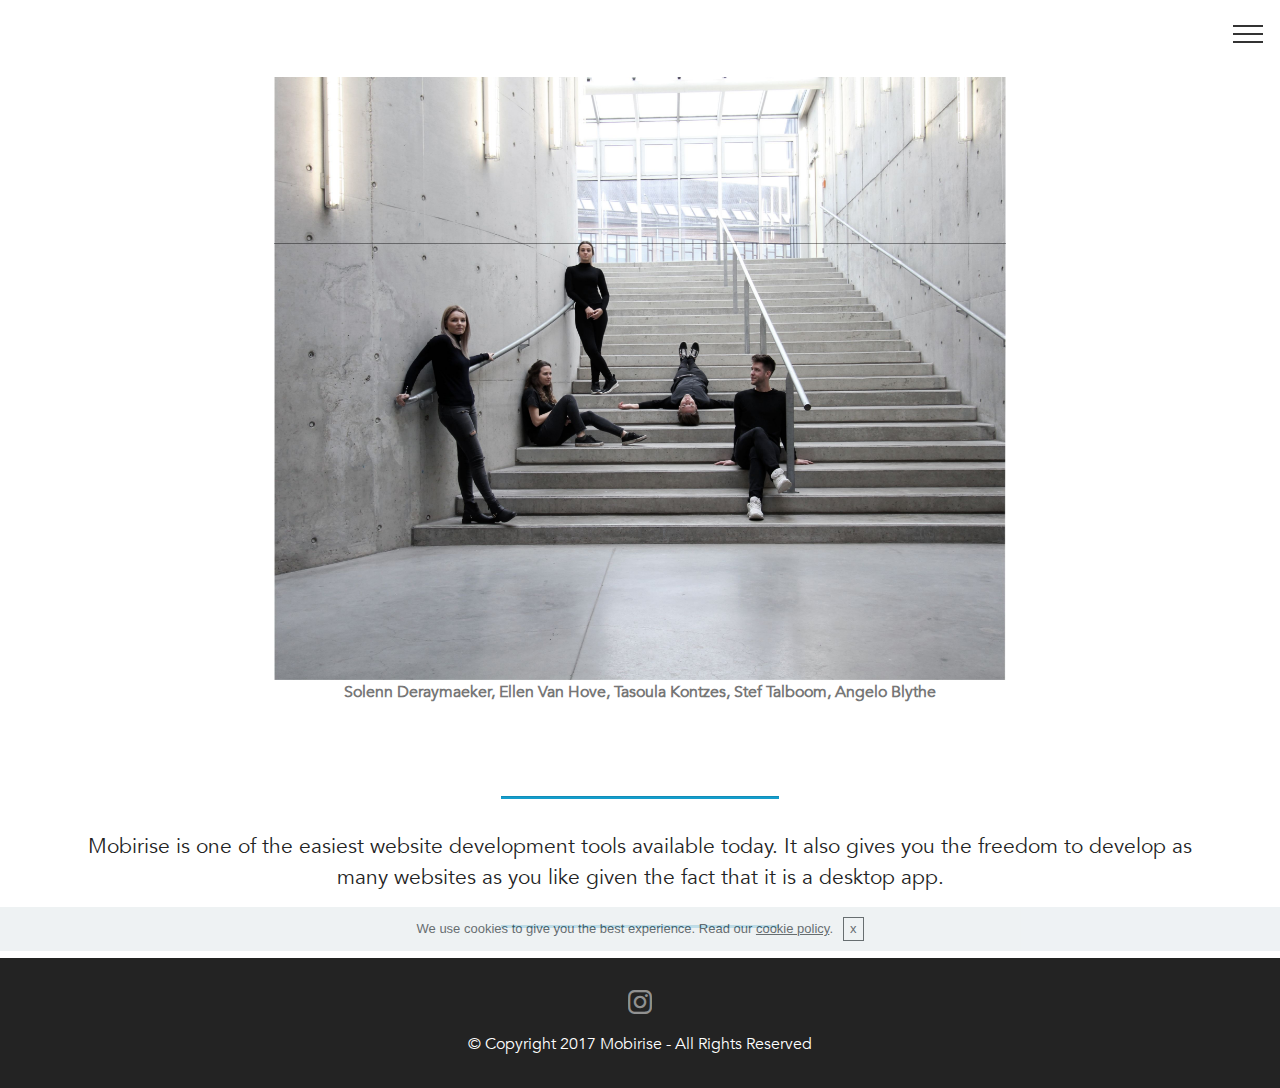
==== page1.html @ 23d18083 "create github pages" ====
<!DOCTYPE html>
<html>
<head>
  <!-- Site made with Mobirise Website Builder v4.4.1, https://mobirise.com -->
  <meta charset="UTF-8">
  <meta http-equiv="X-UA-Compatible" content="IE=edge">
  <meta name="generator" content="Mobirise v4.4.1, mobirise.com">
  <meta name="viewport" content="width=device-width, initial-scale=1">
  <link rel="shortcut icon" href="assets/images/logo2.png" type="image/x-icon">
  <meta name="description" content="Web Site Creator Description">
  <title>Over ons</title>
  <link rel="stylesheet" href="assets/web/assets/mobirise-icons/mobirise-icons.css">
  <link rel="stylesheet" href="assets/tether/tether.min.css">
  <link rel="stylesheet" href="assets/bootstrap/css/bootstrap.min.css">
  <link rel="stylesheet" href="assets/bootstrap/css/bootstrap-grid.min.css">
  <link rel="stylesheet" href="assets/bootstrap/css/bootstrap-reboot.min.css">
  <link rel="stylesheet" href="assets/socicon/css/styles.css">
  <link rel="stylesheet" href="assets/dropdown/css/style.css">
  <link rel="stylesheet" href="assets/theme/css/style.css">
  <link href="assets/fonts/style.css" rel="stylesheet">
  <link rel="stylesheet" href="assets/mobirise/css/mbr-additional.css" type="text/css">
  
  
  
</head>
<body>

<!-- Google Analytics -->
<!-- Global site tag (gtag.js) - Google Analytics -->
<script async src="https://www.googletagmanager.com/gtag/js?id=UA-111295715-1"></script>
<script>
  window.dataLayer = window.dataLayer || [];
  function gtag(){dataLayer.push(arguments);}
  gtag('js', new Date());

  gtag('config', 'UA-111295715-1');
</script>


<!-- /Google Analytics -->


<section class="menu cid-qCmvJfTHeq" once="menu" id="menu2-x" data-rv-view="9570">

    

    <nav class="navbar navbar-expand beta-menu navbar-dropdown align-items-center navbar-fixed-top collapsed">
        <button class="navbar-toggler navbar-toggler-right" type="button" data-toggle="collapse" data-target="#navbarSupportedContent" aria-controls="navbarSupportedContent" aria-expanded="false" aria-label="Toggle navigation">
            <div class="hamburger">
                <span></span>
                <span></span>
                <span></span>
                <span></span>
            </div>
        </button>
        <div class="menu-logo">
            <div class="navbar-brand">
                
                
            </div>
        </div>
        <div class="collapse navbar-collapse" id="navbarSupportedContent">
            <ul class="navbar-nav nav-dropdown nav-right navbar-nav-top-padding" data-app-modern-menu="true"><li class="nav-item"><a class="nav-link link text-black display-4" href="index.html">Home</a></li><li class="nav-item">
                    <a class="nav-link link text-black display-4" href="page5.html">Voorstudie<br></a>
                </li><li class="nav-item"><a class="nav-link link text-black display-4" href="page4.html">Concept</a></li><li class="nav-item"><a class="nav-link link text-black display-4" href="page3.html">Proces</a></li><li class="nav-item dropdown"><a class="nav-link link text-black display-4" href="page2.html">Resultaat</a></li><li class="nav-item"><a class="nav-link link text-black display-4" href="page1.html">Wie zijn we?</a></li><li class="nav-item dropdown"><a class="nav-link link text-black display-4" href="https://uafacultyofdesignsciencesgroup10.github.io/ENG/" aria-expanded="true">English</a></li></ul>
            
        </div>
    </nav>
</section>

<section class="engine"><a href="https://mobirise.co/e">web development software</a></section><section class="cid-qGfJjVvvVZ" id="image1-2h" data-rv-view="9572">

    

    <figure class="mbr-figure container">
            <div class="image-block" style="width: 66%;">
                <img src="assets/images/groepsfoto-2800x2370.jpg" width="1400" alt="Mobirise" title="" media-simple="true">
                
            </div>
    </figure>
</section>

<section class="mbr-section article content1 cid-qGfKzuANsz" id="content1-2i" data-rv-view="9574">
    
     

    <div class="container">
        <div class="media-container-row">
            <div class="mbr-text col-12 col-md-8 mbr-fonts-style display-7"><strong>Solenn Deraymaeker, Ellen Van Hove, Tasoula Kontzes, Stef Talboom, Angelo Blythe</strong></div>
        </div>
    </div>
</section>

<section class="mbr-section article content9 cid-qGfKJcZCUh" id="content9-2j" data-rv-view="9575">
    
     

    <div class="container">
        <div class="inner-container" style="width: 100%;">
            <hr class="line" style="width: 25%;">
            <div class="section-text align-center mbr-fonts-style display-5">
                    Mobirise is one of the easiest website development tools available today. It also gives you the freedom to develop as many websites as you like given the fact that it is a desktop app.
                </div>
            <hr class="line" style="width: 25%;">
        </div>
        </div>
</section>

<section once="" class="cid-qCy6q0tuEh" id="footer7-y" data-rv-view="9577">

    

    

    <div class="container">
        <div class="media-container-row align-center mbr-white">
            
            <div class="row social-row">
                <div class="social-list align-right pb-2">
                    
                    
                    
                    
                    
                    
                <div class="soc-item">
                        <a href="https://twitter.com/mobirise" target="_blank">
                            <span class="mbr-iconfont mbr-iconfont-social socicon-instagram socicon" media-simple="true"></span>
                        </a>
                    </div></div>
            </div>
            <div class="row row-copirayt">
                <p class="mbr-text mb-0 mbr-fonts-style mbr-white align-center display-7">
                    © Copyright 2017 Mobirise - All Rights Reserved
                </p>
            </div>
        </div>
    </div>
</section>


  <script src="assets/web/assets/jquery/jquery.min.js"></script>
  <script src="assets/popper/popper.min.js"></script>
  <script src="assets/tether/tether.min.js"></script>
  <script src="assets/bootstrap/js/bootstrap.min.js"></script>
  <script src="assets/cookies-alert-plugin/cookies-alert-core.js"></script>
  <script src="assets/cookies-alert-plugin/cookies-alert-script.js"></script>
  <script src="assets/dropdown/js/script.min.js"></script>
  <script src="assets/touch-swipe/jquery.touch-swipe.min.js"></script>
  <script src="assets/smooth-scroll/smooth-scroll.js"></script>
  <script src="assets/theme/js/script.js"></script>
  
  
<input name="cookieData" type="hidden" data-cookie-text="We use cookies to give you the best experience. Read our <a href='privacy.html'>cookie policy</a>.">
  </body>
</html>
---- assets/web/assets/mobirise-icons/mobirise-icons.css ----
@font-face {
  font-family: 'MobiriseIcons';
  src:  url('mobirise-icons.eot?spat4u');
  src:  url('mobirise-icons.eot?spat4u#iefix') format('embedded-opentype'),
    url('mobirise-icons.ttf?spat4u') format('truetype'),
    url('mobirise-icons.woff?spat4u') format('woff'),
    url('mobirise-icons.svg?spat4u#MobiriseIcons') format('svg');
  font-weight: normal;
  font-style: normal;
}

[class^="mbri-"], [class*=" mbri-"] {
  /* use !important to prevent issues with browser extensions that change fonts */
  font-family: MobiriseIcons !important;
  speak: none;
  font-style: normal;
  font-weight: normal;
  font-variant: normal;
  text-transform: none;
  line-height: 1;

  /* Better Font Rendering =========== */
  -webkit-font-smoothing: antialiased;
  -moz-osx-font-smoothing: grayscale;
}

.mbri-add-submenu:before {
  content: "\e900";
}
.mbri-alert:before {
  content: "\e901";
}
.mbri-align-center:before {
  content: "\e902";
}
.mbri-align-justify:before {
  content: "\e903";
}
.mbri-align-left:before {
  content: "\e904";
}
.mbri-align-right:before {
  content: "\e905";
}
.mbri-android:before {
  content: "\e906";
}
.mbri-apple:before {
  content: "\e907";
}
.mbri-arrow-down:before {
  content: "\e908";
}
.mbri-arrow-next:before {
  content: "\e909";
}
.mbri-arrow-prev:before {
  content: "\e90a";
}
.mbri-arrow-up:before {
  content: "\e90b";
}
.mbri-bold:before {
  content: "\e90c";
}
.mbri-bookmark:before {
  content: "\e90d";
}
.mbri-bootstrap:before {
  content: "\e90e";
}
.mbri-briefcase:before {
  content: "\e90f";
}
.mbri-browse:before {
  content: "\e910";
}
.mbri-bulleted-list:before {
  content: "\e911";
}
.mbri-calendar:before {
  content: "\e912";
}
.mbri-camera:before {
  content: "\e913";
}
.mbri-cart-add:before {
  content: "\e914";
}
.mbri-cart-full:before {
  content: "\e915";
}
.mbri-cash:before {
  content: "\e916";
}
.mbri-change-style:before {
  content: "\e917";
}
.mbri-chat:before {
  content: "\e918";
}
.mbri-clock:before {
  content: "\e919";
}
.mbri-close:before {
  content: "\e91a";
}
.mbri-cloud:before {
  content: "\e91b";
}
.mbri-code:before {
  content: "\e91c";
}
.mbri-contact-form:before {
  content: "\e91d";
}
.mbri-credit-card:before {
  content: "\e91e";
}
.mbri-cursor-click:before {
  content: "\e91f";
}
.mbri-cust-feedback:before {
  content: "\e920";
}
.mbri-database:before {
  content: "\e921";
}
.mbri-delivery:before {
  content: "\e922";
}
.mbri-desktop:before {
  content: "\e923";
}
.mbri-devices:before {
  content: "\e924";
}
.mbri-down:before {
  content: "\e925";
}
.mbri-download:before {
  content: "\e989";
}
.mbri-drag-n-drop:before {
  content: "\e927";
}
.mbri-drag-n-drop2:before {
  content: "\e928";
}
.mbri-edit:before {
  content: "\e929";
}
.mbri-edit2:before {
  content: "\e92a";
}
.mbri-error:before {
  content: "\e92b";
}
.mbri-extension:before {
  content: "\e92c";
}
.mbri-features:before {
  content: "\e92d";
}
.mbri-file:before {
  content: "\e92e";
}
.mbri-flag:before {
  content: "\e92f";
}
.mbri-folder:before {
  content: "\e930";
}
.mbri-gift:before {
  content: "\e931";
}
.mbri-github:before {
  content: "\e932";
}
.mbri-globe:before {
  content: "\e933";
}
.mbri-globe-2:before {
  content: "\e934";
}
.mbri-growing-chart:before {
  content: "\e935";
}
.mbri-hearth:before {
  content: "\e936";
}
.mbri-help:before {
  content: "\e937";
}
.mbri-home:before {
  content: "\e938";
}
.mbri-hot-cup:before {
  content: "\e939";
}
.mbri-idea:before {
  content: "\e93a";
}
.mbri-image-gallery:before {
  content: "\e93b";
}
.mbri-image-slider:before {
  content: "\e93c";
}
.mbri-info:before {
  content: "\e93d";
}
.mbri-italic:before {
  content: "\e93e";
}
.mbri-key:before {
  content: "\e93f";
}
.mbri-laptop:before {
  content: "\e940";
}
.mbri-layers:before {
  content: "\e941";
}
.mbri-left-right:before {
  content: "\e942";
}
.mbri-left:before {
  content: "\e943";
}
.mbri-letter:before {
  content: "\e944";
}
.mbri-like:before {
  content: "\e945";
}
.mbri-link:before {
  content: "\e946";
}
.mbri-lock:before {
  content: "\e947";
}
.mbri-login:before {
  content: "\e948";
}
.mbri-logout:before {
  content: "\e949";
}
.mbri-magic-stick:before {
  content: "\e94a";
}
.mbri-map-pin:before {
  content: "\e94b";
}
.mbri-menu:before {
  content: "\e94c";
}
.mbri-mobile:before {
  content: "\e94d";
}
.mbri-mobile2:before {
  content: "\e94e";
}
.mbri-mobirise:before {
  content: "\e94f";
}
.mbri-more-horizontal:before {
  content: "\e950";
}
.mbri-more-vertical:before {
  content: "\e951";
}
.mbri-music:before {
  content: "\e952";
}
.mbri-new-file:before {
  content: "\e953";
}
.mbri-numbered-list:before {
  content: "\e954";
}
.mbri-opened-folder:before {
  content: "\e955";
}
.mbri-pages:before {
  content: "\e956";
}
.mbri-paper-plane:before {
  content: "\e957";
}
.mbri-paperclip:before {
  content: "\e958";
}
.mbri-photo:before {
  content: "\e959";
}
.mbri-photos:before {
  content: "\e95a";
}
.mbri-pin:before {
  content: "\e95b";
}
.mbri-play:before {
  content: "\e95c";
}
.mbri-plus:before {
  content: "\e95d";
}
.mbri-preview:before {
  content: "\e95e";
}
.mbri-print:before {
  content: "\e95f";
}
.mbri-protect:before {
  content: "\e960";
}
.mbri-question:before {
  content: "\e961";
}
.mbri-quote-left:before {
  content: "\e962";
}
.mbri-quote-right:before {
  content: "\e963";
}
.mbri-refresh:before {
  content: "\e964";
}
.mbri-responsive:before {
  content: "\e965";
}
.mbri-right:before {
  content: "\e966";
}
.mbri-rocket:before {
  content: "\e967";
}
.mbri-sad-face:before {
  content: "\e968";
}
.mbri-sale:before {
  content: "\e969";
}
.mbri-save:before {
  content: "\e96a";
}
.mbri-search:before {
  content: "\e96b";
}
.mbri-setting:before {
  content: "\e96c";
}
.mbri-setting2:before {
  content: "\e96d";
}
.mbri-setting3:before {
  content: "\e96e";
}
.mbri-share:before {
  content: "\e96f";
}
.mbri-shopping-bag:before {
  content: "\e970";
}
.mbri-shopping-basket:before {
  content: "\e971";
}
.mbri-shopping-cart:before {
  content: "\e972";
}
.mbri-sites:before {
  content: "\e973";
}
.mbri-smile-face:before {
  content: "\e974";
}
.mbri-speed:before {
  content: "\e975";
}
.mbri-star:before {
  content: "\e976";
}
.mbri-success:before {
  content: "\e977";
}
.mbri-sun:before {
  content: "\e978";
}
.mbri-sun2:before {
  content: "\e979";
}
.mbri-tablet:before {
  content: "\e97a";
}
.mbri-tablet-vertical:before {
  content: "\e97b";
}
.mbri-target:before {
  content: "\e97c";
}
.mbri-timer:before {
  content: "\e97d";
}
.mbri-to-ftp:before {
  content: "\e97e";
}
.mbri-to-local-drive:before {
  content: "\e97f";
}
.mbri-touch-swipe:before {
  content: "\e980";
}
.mbri-touch:before {
  content: "\e981";
}
.mbri-trash:before {
  content: "\e982";
}
.mbri-underline:before {
  content: "\e983";
}
.mbri-unlink:before {
  content: "\e984";
}
.mbri-unlock:before {
  content: "\e985";
}
.mbri-up-down:before {
  content: "\e986";
}
.mbri-up:before {
  content: "\e987";
}
.mbri-update:before {
  content: "\e988";
}
.mbri-upload:before {
 content: "\e926"; 
}
.mbri-user:before {
  content: "\e98a";
}
.mbri-user2:before {
  content: "\e98b";
}
.mbri-users:before {
  content: "\e98c";
}
.mbri-video:before {
  content: "\e98d";
}
.mbri-video-play:before {
  content: "\e98e";
}
.mbri-watch:before {
  content: "\e98f";
}
.mbri-website-theme:before {
  content: "\e990";
}
.mbri-wifi:before {
  content: "\e991";
}
.mbri-windows:before {
  content: "\e992";
}
.mbri-zoom-out:before {
  content: "\e993";
}
.mbri-redo:before {
  content: "\e994";
}
.mbri-undo:before {
  content: "\e995";
}
---- assets/socicon/css/styles.css ----
@charset "UTF-8";

@font-face {
  font-family: "socicon";
  src:url("../fonts/socicon.eot");
  src:url("../fonts/socicon.eot?#iefix") format("embedded-opentype"),
    url("../fonts/socicon.woff") format("woff"),
    url("../fonts/socicon.ttf") format("truetype"),
    url("../fonts/socicon.svg#socicon") format("svg");
  font-weight: normal;
  font-style: normal;

}

[data-icon]:before {
  font-family: "socicon" !important;
  content: attr(data-icon);
  font-style: normal !important;
  font-weight: normal !important;
  font-variant: normal !important;
  text-transform: none !important;
  speak: none;
  line-height: 1;
  -webkit-font-smoothing: antialiased;
  -moz-osx-font-smoothing: grayscale;
}

[class^="socicon-"]:before,
[class*=" socicon-"]:before {
  font-family: "socicon" !important;
  font-style: normal !important;
  font-weight: normal !important;
  font-variant: normal !important;
  text-transform: none !important;
  speak: none;
  line-height: 1;
  -webkit-font-smoothing: antialiased;
  -moz-osx-font-smoothing: grayscale;
}

.socicon-modelmayhem:before {
  content: "\e000";
}
.socicon-mixcloud:before {
  content: "\e001";
}
.socicon-drupal:before {
  content: "\e002";
}
.socicon-swarm:before {
  content: "\e003";
}
.socicon-istock:before {
  content: "\e004";
}
.socicon-yammer:before {
  content: "\e005";
}
.socicon-ello:before {
  content: "\e006";
}
.socicon-stackoverflow:before {
  content: "\e007";
}
.socicon-persona:before {
  content: "\e008";
}
.socicon-triplej:before {
  content: "\e009";
}
.socicon-houzz:before {
  content: "\e00a";
}
.socicon-rss:before {
  content: "\e00b";
}
.socicon-paypal:before {
  content: "\e00c";
}
.socicon-odnoklassniki:before {
  content: "\e00d";
}
.socicon-airbnb:before {
  content: "\e00e";
}
.socicon-periscope:before {
  content: "\e00f";
}
.socicon-outlook:before {
  content: "\e010";
}
.socicon-coderwall:before {
  content: "\e011";
}
.socicon-tripadvisor:before {
  content: "\e012";
}
.socicon-appnet:before {
  content: "\e013";
}
.socicon-goodreads:before {
  content: "\e014";
}
.socicon-tripit:before {
  content: "\e015";
}
.socicon-lanyrd:before {
  content: "\e016";
}
.socicon-slideshare:before {
  content: "\e017";
}
.socicon-buffer:before {
  content: "\e018";
}
.socicon-disqus:before {
  content: "\e019";
}
.socicon-vkontakte:before {
  content: "\e01a";
}
.socicon-whatsapp:before {
  content: "\e01b";
}
.socicon-patreon:before {
  content: "\e01c";
}
.socicon-storehouse:before {
  content: "\e01d";
}
.socicon-pocket:before {
  content: "\e01e";
}
.socicon-mail:before {
  content: "\e01f";
}
.socicon-blogger:before {
  content: "\e020";
}
.socicon-technorati:before {
  content: "\e021";
}
.socicon-reddit:before {
  content: "\e022";
}
.socicon-dribbble:before {
  content: "\e023";
}
.socicon-stumbleupon:before {
  content: "\e024";
}
.socicon-digg:before {
  content: "\e025";
}
.socicon-envato:before {
  content: "\e026";
}
.socicon-behance:before {
  content: "\e027";
}
.socicon-delicious:before {
  content: "\e028";
}
.socicon-deviantart:before {
  content: "\e029";
}
.socicon-forrst:before {
  content: "\e02a";
}
.socicon-play:before {
  content: "\e02b";
}
.socicon-zerply:before {
  content: "\e02c";
}
.socicon-wikipedia:before {
  content: "\e02d";
}
.socicon-apple:before {
  content: "\e02e";
}
.socicon-flattr:before {
  content: "\e02f";
}
.socicon-github:before {
  content: "\e030";
}
.socicon-renren:before {
  content: "\e031";
}
.socicon-friendfeed:before {
  content: "\e032";
}
.socicon-newsvine:before {
  content: "\e033";
}
.socicon-identica:before {
  content: "\e034";
}
.socicon-bebo:before {
  content: "\e035";
}
.socicon-zynga:before {
  content: "\e036";
}
.socicon-steam:before {
  content: "\e037";
}
.socicon-xbox:before {
  content: "\e038";
}
.socicon-windows:before {
  content: "\e039";
}
.socicon-qq:before {
  content: "\e03a";
}
.socicon-douban:before {
  content: "\e03b";
}
.socicon-meetup:before {
  content: "\e03c";
}
.socicon-playstation:before {
  content: "\e03d";
}
.socicon-android:before {
  content: "\e03e";
}
.socicon-snapchat:before {
  content: "\e03f";
}
.socicon-twitter:before {
  content: "\e040";
}
.socicon-facebook:before {
  content: "\e041";
}
.socicon-googleplus:before {
  content: "\e042";
}
.socicon-pinterest:before {
  content: "\e043";
}
.socicon-foursquare:before {
  content: "\e044";
}
.socicon-yahoo:before {
  content: "\e045";
}
.socicon-skype:before {
  content: "\e046";
}
.socicon-yelp:before {
  content: "\e047";
}
.socicon-feedburner:before {
  content: "\e048";
}
.socicon-linkedin:before {
  content: "\e049";
}
.socicon-viadeo:before {
  content: "\e04a";
}
.socicon-xing:before {
  content: "\e04b";
}
.socicon-myspace:before {
  content: "\e04c";
}
.socicon-soundcloud:before {
  content: "\e04d";
}
.socicon-spotify:before {
  content: "\e04e";
}
.socicon-grooveshark:before {
  content: "\e04f";
}
.socicon-lastfm:before {
  content: "\e050";
}
.socicon-youtube:before {
  content: "\e051";
}
.socicon-vimeo:before {
  content: "\e052";
}
.socicon-dailymotion:before {
  content: "\e053";
}
.socicon-vine:before {
  content: "\e054";
}
.socicon-flickr:before {
  content: "\e055";
}
.socicon-500px:before {
  content: "\e056";
}
.socicon-wordpress:before {
  content: "\e058";
}
.socicon-tumblr:before {
  content: "\e059";
}
.socicon-twitch:before {
  content: "\e05a";
}
.socicon-8tracks:before {
  content: "\e05b";
}
.socicon-amazon:before {
  content: "\e05c";
}
.socicon-icq:before {
  content: "\e05d";
}
.socicon-smugmug:before {
  content: "\e05e";
}
.socicon-ravelry:before {
  content: "\e05f";
}
.socicon-weibo:before {
  content: "\e060";
}
.socicon-baidu:before {
  content: "\e061";
}
.socicon-angellist:before {
  content: "\e062";
}
.socicon-ebay:before {
  content: "\e063";
}
.socicon-imdb:before {
  content: "\e064";
}
.socicon-stayfriends:before {
  content: "\e065";
}
.socicon-residentadvisor:before {
  content: "\e066";
}
.socicon-google:before {
  content: "\e067";
}
.socicon-yandex:before {
  content: "\e068";
}
.socicon-sharethis:before {
  content: "\e069";
}
.socicon-bandcamp:before {
  content: "\e06a";
}
.socicon-itunes:before {
  content: "\e06b";
}
.socicon-deezer:before {
  content: "\e06c";
}
.socicon-telegram:before {
  content: "\e06e";
}
.socicon-openid:before {
  content: "\e06f";
}
.socicon-amplement:before {
  content: "\e070";
}
.socicon-viber:before {
  content: "\e071";
}
.socicon-zomato:before {
  content: "\e072";
}
.socicon-draugiem:before {
  content: "\e074";
}
.socicon-endomodo:before {
  content: "\e075";
}
.socicon-filmweb:before {
  content: "\e076";
}
.socicon-stackexchange:before {
  content: "\e077";
}
.socicon-wykop:before {
  content: "\e078";
}
.socicon-teamspeak:before {
  content: "\e079";
}
.socicon-teamviewer:before {
  content: "\e07a";
}
.socicon-ventrilo:before {
  content: "\e07b";
}
.socicon-younow:before {
  content: "\e07c";
}
.socicon-raidcall:before {
  content: "\e07d";
}
.socicon-mumble:before {
  content: "\e07e";
}
.socicon-medium:before {
  content: "\e06d";
}
.socicon-bebee:before {
  content: "\e07f";
}
.socicon-hitbox:before {
  content: "\e080";
}
.socicon-reverbnation:before {
  content: "\e081";
}
.socicon-formulr:before {
  content: "\e082";
}
.socicon-instagram:before {
  content: "\e057";
}
.socicon-battlenet:before {
  content: "\e083";
}
.socicon-chrome:before {
  content: "\e084";
}
.socicon-discord:before {
  content: "\e086";
}
.socicon-issuu:before {
  content: "\e087";
}
.socicon-macos:before {
  content: "\e088";
}
.socicon-firefox:before {
  content: "\e089";
}
.socicon-opera:before {
  content: "\e08d";
}
.socicon-keybase:before {
  content: "\e090";
}
.socicon-alliance:before {
  content: "\e091";
}
.socicon-livejournal:before {
  content: "\e092";
}
.socicon-googlephotos:before {
  content: "\e093";
}
.socicon-horde:before {
  content: "\e094";
}
.socicon-etsy:before {
  content: "\e095";
}
.socicon-zapier:before {
  content: "\e096";
}
.socicon-google-scholar:before {
  content: "\e097";
}
.socicon-researchgate:before {
  content: "\e098";
}
.socicon-wechat:before {
  content: "\e099";
}
.socicon-strava:before {
  content: "\e09a";
}
.socicon-line:before {
  content: "\e09b";
}
.socicon-lyft:before {
  content: "\e09c";
}
.socicon-uber:before {
  content: "\e09d";
}
.socicon-songkick:before {
  content: "\e09e";
}
.socicon-viewbug:before {
  content: "\e09f";
}
.socicon-googlegroups:before {
  content: "\e0a0";
}
.socicon-quora:before {
  content: "\e073";
}
.socicon-diablo:before {
  content: "\e085";
}
.socicon-blizzard:before {
  content: "\e0a1";
}
.socicon-hearthstone:before {
  content: "\e08b";
}
.socicon-heroes:before {
  content: "\e08a";
}
.socicon-overwatch:before {
  content: "\e08c";
}
.socicon-warcraft:before {
  content: "\e08e";
}
.socicon-starcraft:before {
  content: "\e08f";
}
.socicon-beam:before {
  content: "\e0a2";
}
.socicon-curse:before {
  content: "\e0a3";
}
.socicon-player:before {
  content: "\e0a4";
}
.socicon-streamjar:before {
  content: "\e0a5";
}
.socicon-nintendo:before {
  content: "\e0a6";
}
.socicon-hellocoton:before {
  content: "\e0a7";
}
---- assets/dropdown/css/style.css ----
.navbar-dropdown {
  left: 0;
  padding: 0;
  position: absolute;
  right: 0;
  top: 0;
  transition: all 0.45s ease;
  z-index: 1030;
  background: #282828; }
  .navbar-dropdown .navbar-logo {
    margin-right: 0.8rem;
    transition: margin 0.3s ease-in-out;
    vertical-align: middle; }
    .navbar-dropdown .navbar-logo img {
      height: 3.125rem;
      transition: all 0.3s ease-in-out; }
    .navbar-dropdown .navbar-logo.mbr-iconfont {
      font-size: 3.125rem;
      line-height: 3.125rem; }
  .navbar-dropdown .navbar-caption {
    font-weight: 700;
    white-space: normal;
    vertical-align: -4px;
    line-height: 3.125rem !important; }
    .navbar-dropdown .navbar-caption, .navbar-dropdown .navbar-caption:hover {
      color: inherit;
      text-decoration: none; }
  .navbar-dropdown .mbr-iconfont + .navbar-caption {
    vertical-align: -1px; }
  .navbar-dropdown.navbar-fixed-top {
    position: fixed; }
  .navbar-dropdown .navbar-brand span {
    vertical-align: -4px; }
  .navbar-dropdown.bg-color.transparent {
    background: none; }
  .navbar-dropdown.navbar-short .navbar-brand {
    padding: 0.625rem 0; }
    .navbar-dropdown.navbar-short .navbar-brand span {
      vertical-align: -1px; }
  .navbar-dropdown.navbar-short .navbar-caption {
    line-height: 2.375rem !important;
    vertical-align: -2px; }
  .navbar-dropdown.navbar-short .navbar-logo {
    margin-right: 0.5rem; }
    .navbar-dropdown.navbar-short .navbar-logo img {
      height: 2.375rem; }
    .navbar-dropdown.navbar-short .navbar-logo.mbr-iconfont {
      font-size: 2.375rem;
      line-height: 2.375rem; }
  .navbar-dropdown.navbar-short .mbr-table-cell {
    height: 3.625rem; }
  .navbar-dropdown .navbar-close {
    left: 0.6875rem;
    position: fixed;
    top: 0.75rem;
    z-index: 1000; }
  .navbar-dropdown .hamburger-icon {
    content: "";
    display: inline-block;
    vertical-align: middle;
    width: 16px;
    -webkit-box-shadow: 0 -6px 0 1px #282828,0 0 0 1px #282828,0 6px 0 1px #282828;
    -moz-box-shadow: 0 -6px 0 1px #282828,0 0 0 1px #282828,0 6px 0 1px #282828;
    box-shadow: 0 -6px 0 1px #282828,0 0 0 1px #282828,0 6px 0 1px #282828; }

.dropdown-menu .dropdown-toggle[data-toggle="dropdown-submenu"]::after {
  border-bottom: 0.35em solid transparent;
  border-left: 0.35em solid;
  border-right: 0;
  border-top: 0.35em solid transparent;
  margin-left: 0.3rem; }

.dropdown-menu .dropdown-item:focus {
  outline: 0; }

.nav-dropdown {
  font-size: 0.75rem;
  font-weight: 500;
  height: auto !important; }
  .nav-dropdown .nav-btn {
    padding-left: 1rem; }
  .nav-dropdown .link {
    margin: .667em 1.667em;
    font-weight: 500;
    padding: 0;
    transition: color .2s ease-in-out; }
    .nav-dropdown .link.dropdown-toggle {
      margin-right: 2.583em; }
      .nav-dropdown .link.dropdown-toggle::after {
        margin-left: .25rem;
        border-top: 0.35em solid;
        border-right: 0.35em solid transparent;
        border-left: 0.35em solid transparent;
        border-bottom: 0; }
      .nav-dropdown .link.dropdown-toggle[aria-expanded="true"] {
        margin: 0;
        padding: 0.667em 3.263em  0.667em 1.667em; }
  .nav-dropdown .link::after,
  .nav-dropdown .dropdown-item::after {
    color: inherit; }
  .nav-dropdown .btn {
    font-size: 0.75rem;
    font-weight: 700;
    letter-spacing: 0;
    margin-bottom: 0;
    padding-left: 1.25rem;
    padding-right: 1.25rem; }
  .nav-dropdown .dropdown-menu {
    border-radius: 0;
    border: 0;
    left: 0;
    margin: 0;
    padding-bottom: 1.25rem;
    padding-top: 1.25rem;
    position: relative; }
  .nav-dropdown .dropdown-submenu {
    margin-left: 0.125rem;
    top: 0; }
  .nav-dropdown .dropdown-item {
    font-weight: 500;
    line-height: 2;
    padding: 0.3846em 4.615em 0.3846em 1.5385em;
    position: relative;
    transition: color .2s ease-in-out, background-color .2s ease-in-out; }
    .nav-dropdown .dropdown-item::after {
      margin-top: -0.3077em;
      position: absolute;
      right: 1.1538em;
      top: 50%; }
    .nav-dropdown .dropdown-item:focus, .nav-dropdown .dropdown-item:hover {
      background: none; }

@media (max-width: 767px) {
  .nav-dropdown.navbar-toggleable-sm {
    bottom: 0;
    display: none;
    left: 0;
    overflow-x: hidden;
    position: fixed;
    top: 0;
    transform: translateX(-100%);
    -ms-transform: translateX(-100%);
    -webkit-transform: translateX(-100%);
    width: 18.75rem;
    z-index: 999; } }
.nav-dropdown.navbar-toggleable-xl {
  bottom: 0;
  display: none;
  left: 0;
  overflow-x: hidden;
  position: fixed;
  top: 0;
  transform: translateX(-100%);
  -ms-transform: translateX(-100%);
  -webkit-transform: translateX(-100%);
  width: 18.75rem;
  z-index: 999; }

.nav-dropdown-sm {
  display: block !important;
  overflow-x: hidden;
  overflow: auto;
  padding-top: 3.875rem; }
  .nav-dropdown-sm::after {
    content: "";
    display: block;
    height: 3rem;
    width: 100%; }
  .nav-dropdown-sm.collapse.in ~ .navbar-close {
    display: block !important; }
  .nav-dropdown-sm.collapsing, .nav-dropdown-sm.collapse.in {
    transform: translateX(0);
    -ms-transform: translateX(0);
    -webkit-transform: translateX(0);
    transition: all 0.25s ease-out;
    -webkit-transition: all 0.25s ease-out;
    background: #282828; }
  .nav-dropdown-sm.collapsing[aria-expanded="false"] {
    transform: translateX(-100%);
    -ms-transform: translateX(-100%);
    -webkit-transform: translateX(-100%); }
  .nav-dropdown-sm .nav-item {
    display: block;
    margin-left: 0 !important;
    padding-left: 0; }
  .nav-dropdown-sm .link,
  .nav-dropdown-sm .dropdown-item {
    border-top: 1px dotted rgba(255, 255, 255, 0.1);
    font-size: 0.8125rem;
    line-height: 1.6;
    margin: 0 !important;
    padding: 0.875rem 2.4rem 0.875rem 1.5625rem !important;
    position: relative;
    white-space: normal; }
    .nav-dropdown-sm .link:focus, .nav-dropdown-sm .link:hover,
    .nav-dropdown-sm .dropdown-item:focus,
    .nav-dropdown-sm .dropdown-item:hover {
      background: rgba(0, 0, 0, 0.2) !important;
      color: #c0a375; }
  .nav-dropdown-sm .nav-btn {
    position: relative;
    padding: 1.5625rem 1.5625rem 0 1.5625rem; }
    .nav-dropdown-sm .nav-btn::before {
      border-top: 1px dotted rgba(255, 255, 255, 0.1);
      content: "";
      left: 0;
      position: absolute;
      top: 0;
      width: 100%; }
    .nav-dropdown-sm .nav-btn + .nav-btn {
      padding-top: 0.625rem; }
      .nav-dropdown-sm .nav-btn + .nav-btn::before {
        display: none; }
  .nav-dropdown-sm .btn {
    padding: 0.625rem 0; }
  .nav-dropdown-sm .dropdown-toggle[data-toggle="dropdown-submenu"]::after {
    margin-left: .25rem;
    border-top: 0.35em solid;
    border-right: 0.35em solid transparent;
    border-left: 0.35em solid transparent;
    border-bottom: 0; }
  .nav-dropdown-sm .dropdown-toggle[data-toggle="dropdown-submenu"][aria-expanded="true"]::after {
    border-top: 0;
    border-right: 0.35em solid transparent;
    border-left: 0.35em solid transparent;
    border-bottom: 0.35em solid; }
  .nav-dropdown-sm .dropdown-menu {
    margin: 0;
    padding: 0;
    position: relative;
    top: 0;
    left: 0;
    width: 100%;
    border: 0;
    float: none;
    border-radius: 0;
    background: none; }
  .nav-dropdown-sm .dropdown-submenu {
    left: 100%;
    margin-left: 0.125rem;
    margin-top: -1.25rem;
    top: 0; }

.navbar-toggleable-sm .nav-dropdown .dropdown-menu {
  position: absolute; }

.navbar-toggleable-sm .nav-dropdown .dropdown-submenu {
  left: 100%;
  margin-left: 0.125rem;
  margin-top: -1.25rem;
  top: 0; }

.navbar-toggleable-sm.opened .nav-dropdown .dropdown-menu {
  position: relative; }

.navbar-toggleable-sm.opened .nav-dropdown .dropdown-submenu {
  left: 0;
  margin-left: 00rem;
  margin-top: 0rem;
  top: 0; }

.is-builder .nav-dropdown.collapsing {
  transition: none !important; }

/*# sourceMappingURL=style.css.map */
---- assets/theme/css/style.css ----
/*!
 * Mobirise v4 theme (https://mobirise.com/)
 * Copyright 2017 Mobirise
 */
section {
  background-color: #eeeeee; }

section,
.container,
.container-fluid {
  position: relative;
  word-wrap: break-word; }

a.mbr-iconfont:hover {
  text-decoration: none; }

.article .lead p, .article .lead ul, .article .lead ol, .article .lead pre, .article .lead blockquote {
  margin-bottom: 0; }

a {
  font-style: normal;
  font-weight: 400;
  cursor: pointer; }
  a, a:hover {
    text-decoration: none; }

figure {
  margin-bottom: 0; }

body {
  color: #232323; }

h1, h2, h3, h4, h5, h6,
.h1, .h2, .h3, .h4, .h5, .h6,
.display-1, .display-2, .display-3, .display-4 {
  line-height: 1;
  word-break: break-word;
  word-wrap: break-word; }

b, strong {
  font-weight: bold; }

blockquote {
  padding: 10px 0 10px 20px;
  position: relative;
  border-left: 2px solid;
  border-color: #ff3366; }

input:-webkit-autofill, input:-webkit-autofill:hover, input:-webkit-autofill:focus, input:-webkit-autofill:active {
  transition-delay: 9999s;
  transition-property: background-color, color; }

textarea[type="hidden"] {
  display: none; }

body {
  position: relative; }

section {
  background-position: 50% 50%;
  background-repeat: no-repeat;
  background-size: cover; }
  section .mbr-background-video,
  section .mbr-background-video-preview {
    position: absolute;
    bottom: 0;
    left: 0;
    right: 0;
    top: 0; }

.hidden {
  visibility: hidden; }

.mbr-z-index20 {
  z-index: 20; }

/*! Base colors */
.mbr-white {
  color: #ffffff; }

.mbr-black {
  color: #000000; }

.mbr-bg-white {
  background-color: #ffffff; }

.mbr-bg-black {
  background-color: #000000; }

/*! Text-aligns */
.align-left {
  text-align: left; }

.align-center {
  text-align: center; }

.align-right {
  text-align: right; }

@media (max-width: 767px) {
  .align-left, .align-center, .align-right, .mbr-section-btn, .mbr-section-title {
    text-align: center; } }
/*! Font-weight  */
.mbr-light {
  font-weight: 300; }

.mbr-regular {
  font-weight: 400; }

.mbr-semibold {
  font-weight: 500; }

.mbr-bold {
  font-weight: 700; }

/*! Media  */
.media-size-item {
  -webkit-flex: 1 1 auto;
  -moz-flex: 1 1 auto;
  -ms-flex: 1 1 auto;
  -o-flex: 1 1 auto;
  flex: 1 1 auto; }

.media-content {
  -webkit-flex-basis: 100%;
  flex-basis: 100%; }

.media-container-row {
  display: -ms-flexbox;
  display: -webkit-flex;
  display: flex;
  -webkit-flex-direction: row;
  -ms-flex-direction: row;
  flex-direction: row;
  -webkit-flex-wrap: wrap;
  -ms-flex-wrap: wrap;
  flex-wrap: wrap;
  -webkit-justify-content: center;
  -ms-flex-pack: center;
  justify-content: center;
  -webkit-align-content: center;
  -ms-flex-line-pack: center;
  align-content: center;
  -webkit-align-items: start;
  -ms-flex-align: start;
  align-items: start; }
  .media-container-row .media-size-item {
    width: 400px; }

.media-container-column {
  display: -ms-flexbox;
  display: -webkit-flex;
  display: flex;
  -webkit-flex-direction: column;
  -ms-flex-direction: column;
  flex-direction: column;
  -webkit-flex-wrap: wrap;
  -ms-flex-wrap: wrap;
  flex-wrap: wrap;
  -webkit-justify-content: center;
  -ms-flex-pack: center;
  justify-content: center;
  -webkit-align-content: center;
  -ms-flex-line-pack: center;
  align-content: center;
  -webkit-align-items: stretch;
  -ms-flex-align: stretch;
  align-items: stretch; }
  .media-container-column > * {
    width: 100%; }

@media (min-width: 992px) {
  .media-container-row {
    -webkit-flex-wrap: nowrap;
    -ms-flex-wrap: nowrap;
    flex-wrap: nowrap; } }
figure {
  overflow: hidden; }

figure[mbr-media-size] {
  transition: width 0.1s; }

.mbr-figure img, .mbr-figure iframe {
  display: block;
  width: 100%; }

.card {
  background-color: transparent;
  border: none; }

.card-img {
  text-align: center;
  flex-shrink: 0; }

.media {
  max-width: 100%;
  margin: 0 auto; }

.mbr-figure {
  -ms-flex-item-align: center;
  -ms-grid-row-align: center;
  -webkit-align-self: center;
  align-self: center; }

.media-container > div {
  max-width: 100%; }

.mbr-figure img, .card-img img {
  width: 100%; }

@media (max-width: 991px) {
  .media-size-item {
    width: auto !important; }

  .media {
    width: auto; }

  .mbr-figure {
    width: 100% !important; } }
/*! Buttons */
.mbr-section-btn {
  margin-left: -.25rem;
  margin-right: -.25rem;
  font-size: 0; }

nav .mbr-section-btn {
  margin-left: 0rem;
  margin-right: 0rem; }

/*! Btn icon margin */
.btn .mbr-iconfont, .btn.btn-sm .mbr-iconfont {
  cursor: pointer;
  margin-right: 0.5rem; }

.btn.btn-md .mbr-iconfont, .btn.btn-md .mbr-iconfont {
  margin-right: 0.8rem; }

.mbr-regular {
  font-weight: 400; }

.mbr-semibold {
  font-weight: 500; }

.mbr-bold {
  font-weight: 700; }

[type="submit"] {
  -webkit-appearance: none; }

/*! Full-screen */
.mbr-fullscreen .mbr-overlay {
  min-height: 100vh; }

.mbr-fullscreen {
  display: flex;
  display: -webkit-flex;
  display: -moz-flex;
  display: -ms-flex;
  display: -o-flex;
  align-items: center;
  -webkit-align-items: center;
  min-height: 100vh;
  padding-top: 3rem;
  padding-bottom: 3rem; }

/*! Map */
.map {
  height: 25rem;
  position: relative; }
  .map iframe {
    width: 100%;
    height: 100%; }

/* Form */
.form-asterisk {
  font-family: initial;
  position: absolute;
  top: -2px;
  font-weight: normal; }

/*! Scroll to top arrow */
.mbr-arrow-up {
  bottom: 25px;
  right: 90px;
  position: fixed;
  text-align: right;
  z-index: 5000;
  color: #ffffff;
  font-size: 32px;
  transform: rotate(180deg);
  -webkit-transform: rotate(180deg); }

.mbr-arrow-up a {
  background: rgba(0, 0, 0, 0.2);
  border-radius: 3px;
  color: #fff;
  display: inline-block;
  height: 60px;
  width: 60px;
  outline-style: none !important;
  position: relative;
  text-decoration: none;
  transition: all .3s ease-in-out;
  cursor: pointer;
  text-align: center; }
  .mbr-arrow-up a:hover {
    background-color: rgba(0, 0, 0, 0.4); }
  .mbr-arrow-up a i {
    line-height: 60px; }

.mbr-arrow-up-icon {
  display: block;
  color: #fff; }

.mbr-arrow-up-icon::before {
  content: "\203a";
  display: inline-block;
  font-family: serif;
  font-size: 32px;
  line-height: 1;
  font-style: normal;
  position: relative;
  top: 6px;
  left: -4px;
  -webkit-transform: rotate(-90deg);
  transform: rotate(-90deg); }

/*! Arrow Down */
.mbr-arrow {
  position: absolute;
  bottom: 45px;
  left: 50%;
  width: 60px;
  height: 60px;
  cursor: pointer;
  background-color: rgba(80, 80, 80, 0.5);
  border-radius: 50%;
  -webkit-transform: translateX(-50%);
  transform: translateX(-50%); }
  .mbr-arrow > a {
    display: inline-block;
    text-decoration: none;
    outline-style: none;
    -webkit-animation: arrowdown 1.7s ease-in-out infinite;
    animation: arrowdown 1.7s ease-in-out infinite; }
    .mbr-arrow > a > i {
      position: absolute;
      top: -2px;
      left: 15px;
      font-size: 2rem; }

@keyframes arrowdown {
  0% {
    transform: translateY(0px);
    -webkit-transform: translateY(0px); }
  50% {
    transform: translateY(-5px);
    -webkit-transform: translateY(-5px); }
  100% {
    transform: translateY(0px);
    -webkit-transform: translateY(0px); } }
@-webkit-keyframes arrowdown {
  0% {
    transform: translateY(0px);
    -webkit-transform: translateY(0px); }
  50% {
    transform: translateY(-5px);
    -webkit-transform: translateY(-5px); }
  100% {
    transform: translateY(0px);
    -webkit-transform: translateY(0px); } }
@media (max-width: 500px) {
  .mbr-arrow-up {
    left: 50%;
    right: auto;
    transform: translateX(-50%) rotate(180deg);
    -webkit-transform: translateX(-50%) rotate(180deg); } }
/*Gradients animation*/
@keyframes gradient-animation {
  from {
    background-position: 0% 100%;
    animation-timing-function: ease-in-out; }
  to {
    background-position: 100% 0%;
    animation-timing-function: ease-in-out; } }
@-webkit-keyframes gradient-animation {
  from {
    background-position: 0% 100%;
    animation-timing-function: ease-in-out; }
  to {
    background-position: 100% 0%;
    animation-timing-function: ease-in-out; } }
.bg-gradient {
  background-size: 200% 200%;
  animation: gradient-animation 5s infinite alternate;
  -webkit-animation: gradient-animation 5s infinite alternate; }

.menu .navbar-brand {
  display: -webkit-flex; }
  .menu .navbar-brand span {
    display: flex;
    display: -webkit-flex; }
  .menu .navbar-brand .navbar-caption-wrap {
    display: -webkit-flex; }
  .menu .navbar-brand .navbar-logo img {
    display: -webkit-flex; }
@media (min-width: 768px) and (max-width: 991px) {
  .menu .navbar-toggleable-sm .navbar-nav {
    display: -webkit-box;
    display: -webkit-flex;
    display: -ms-flexbox; } }
@media (min-width: 992px) {
  .menu .navbar-nav.nav-dropdown {
    display: -webkit-flex; }
  .menu .navbar-toggleable-sm .navbar-collapse {
    display: -webkit-flex !important; } }

/*# sourceMappingURL=style.css.map */
.engine {
	position: absolute;
	text-indent: -2400px;
	text-align: center;
	padding: 0;
	top: 0;
	left: -2400px;
}
---- assets/fonts/style.css ----
@font-face {
   font-family: 'Avenir-Medium';
   src: url('Avenir-Medium/font.ttf');
}
@font-face {
   font-family: 'Avenir-Book-01';
   src: url('Avenir-Book-01/font.ttf');
}
---- assets/mobirise/css/mbr-additional.css ----
body {
  font-style: normal;
  line-height: 1.5;
}
.mbr-section-title {
  font-style: normal;
  line-height: 1.2;
}
.mbr-section-subtitle {
  line-height: 1.3;
}
.mbr-text {
  font-style: normal;
  line-height: 1.6;
}
.display-1 {
  font-family: 'Avenir-Medium';
  font-size: 6rem;
}
.display-1 > .mbr-iconfont {
  font-size: 9.6rem;
}
.display-2 {
  font-family: 'Avenir-Medium';
  font-size: 3rem;
}
.display-2 > .mbr-iconfont {
  font-size: 4.8rem;
}
.display-4 {
  font-family: 'Avenir-Book-01';
  font-size: 1.2rem;
}
.display-4 > .mbr-iconfont {
  font-size: 1.92rem;
}
.display-5 {
  font-family: 'Avenir-Book-01';
  font-size: 1.3rem;
}
.display-5 > .mbr-iconfont {
  font-size: 2.08rem;
}
.display-7 {
  font-family: 'Avenir-Book-01';
  font-size: 1rem;
}
.display-7 > .mbr-iconfont {
  font-size: 1.6rem;
}
/* ---- Fluid typography for mobile devices ---- */
/* 1.4 - font scale ratio ( bootstrap == 1.42857 ) */
/* 100vw - current viewport width */
/* (48 - 20)  48 == 48rem == 768px, 20 == 20rem == 320px(minimal supported viewport) */
/* 0.65 - min scale variable, may vary */
@media (max-width: 768px) {
  .display-1 {
    font-size: 4.8rem;
    font-size: calc( 2.75rem + (6 - 2.75) * ((100vw - 20rem) / (48 - 20)));
    line-height: calc( 1.4 * (2.75rem + (6 - 2.75) * ((100vw - 20rem) / (48 - 20))));
  }
  .display-2 {
    font-size: 2.4rem;
    font-size: calc( 1.7rem + (3 - 1.7) * ((100vw - 20rem) / (48 - 20)));
    line-height: calc( 1.4 * (1.7rem + (3 - 1.7) * ((100vw - 20rem) / (48 - 20))));
  }
  .display-4 {
    font-size: 0.96rem;
    font-size: calc( 1.07rem + (1.2 - 1.07) * ((100vw - 20rem) / (48 - 20)));
    line-height: calc( 1.4 * (1.07rem + (1.2 - 1.07) * ((100vw - 20rem) / (48 - 20))));
  }
  .display-5 {
    font-size: 1.04rem;
    font-size: calc( 1.105rem + (1.3 - 1.105) * ((100vw - 20rem) / (48 - 20)));
    line-height: calc( 1.4 * (1.105rem + (1.3 - 1.105) * ((100vw - 20rem) / (48 - 20))));
  }
}
/* Buttons */
.btn {
  font-weight: 500;
  border-width: 2px;
  font-style: normal;
  letter-spacing: 1px;
  margin: .4rem .8rem;
  white-space: normal;
  -webkit-transition: all 0.3s ease-in-out;
  -moz-transition: all 0.3s ease-in-out;
  transition: all 0.3s ease-in-out;
  padding: 1rem 3rem;
  border-radius: 3px;
  display: inline-flex;
  align-items: center;
  justify-content: center;
  word-break: break-word;
}
.btn-sm {
  font-weight: 500;
  letter-spacing: 1px;
  -webkit-transition: all 0.3s ease-in-out;
  -moz-transition: all 0.3s ease-in-out;
  transition: all 0.3s ease-in-out;
  padding: 0.6rem 1.5rem;
  border-radius: 3px;
}
.btn-md {
  font-weight: 500;
  letter-spacing: 1px;
  margin: .4rem .8rem !important;
  -webkit-transition: all 0.3s ease-in-out;
  -moz-transition: all 0.3s ease-in-out;
  transition: all 0.3s ease-in-out;
  padding: 1rem 3rem;
  border-radius: 3px;
}
.btn-lg {
  font-weight: 500;
  letter-spacing: 1px;
  margin: .4rem .8rem !important;
  -webkit-transition: all 0.3s ease-in-out;
  -moz-transition: all 0.3s ease-in-out;
  transition: all 0.3s ease-in-out;
  padding: 1.2rem 3.2rem;
  border-radius: 3px;
}
.bg-primary {
  background-color: #149dcc !important;
}
.bg-success {
  background-color: #f7ed4a !important;
}
.bg-info {
  background-color: #82786e !important;
}
.bg-warning {
  background-color: #879a9f !important;
}
.bg-danger {
  background-color: #b1a374 !important;
}
.btn-primary,
.btn-primary:active {
  background-color: #149dcc;
  border-color: #149dcc;
  color: #ffffff;
}
.btn-primary:hover,
.btn-primary:focus,
.btn-primary.focus,
.btn-primary.active {
  color: #ffffff;
  background-color: #0d6786;
  border-color: #0d6786;
}
.btn-primary.disabled,
.btn-primary:disabled {
  color: #ffffff !important;
  background-color: #0d6786 !important;
  border-color: #0d6786 !important;
}
.btn-secondary,
.btn-secondary:active {
  background-color: #ff3366;
  border-color: #ff3366;
  color: #ffffff;
}
.btn-secondary:hover,
.btn-secondary:focus,
.btn-secondary.focus,
.btn-secondary.active {
  color: #ffffff;
  background-color: #e50039;
  border-color: #e50039;
}
.btn-secondary.disabled,
.btn-secondary:disabled {
  color: #ffffff !important;
  background-color: #e50039 !important;
  border-color: #e50039 !important;
}
.btn-info,
.btn-info:active {
  background-color: #82786e;
  border-color: #82786e;
  color: #ffffff;
}
.btn-info:hover,
.btn-info:focus,
.btn-info.focus,
.btn-info.active {
  color: #ffffff;
  background-color: #59524b;
  border-color: #59524b;
}
.btn-info.disabled,
.btn-info:disabled {
  color: #ffffff !important;
  background-color: #59524b !important;
  border-color: #59524b !important;
}
.btn-success,
.btn-success:active {
  background-color: #f7ed4a;
  border-color: #f7ed4a;
  color: #ffffff;
}
.btn-success:hover,
.btn-success:focus,
.btn-success.focus,
.btn-success.active {
  color: #ffffff;
  background-color: #eadd0a;
  border-color: #eadd0a;
}
.btn-success.disabled,
.btn-success:disabled {
  color: #ffffff !important;
  background-color: #eadd0a !important;
  border-color: #eadd0a !important;
}
.btn-warning,
.btn-warning:active {
  background-color: #879a9f;
  border-color: #879a9f;
  color: #ffffff;
}
.btn-warning:hover,
.btn-warning:focus,
.btn-warning.focus,
.btn-warning.active {
  color: #ffffff;
  background-color: #617479;
  border-color: #617479;
}
.btn-warning.disabled,
.btn-warning:disabled {
  color: #ffffff !important;
  background-color: #617479 !important;
  border-color: #617479 !important;
}
.btn-danger,
.btn-danger:active {
  background-color: #b1a374;
  border-color: #b1a374;
  color: #ffffff;
}
.btn-danger:hover,
.btn-danger:focus,
.btn-danger.focus,
.btn-danger.active {
  color: #ffffff;
  background-color: #8b7d4e;
  border-color: #8b7d4e;
}
.btn-danger.disabled,
.btn-danger:disabled {
  color: #ffffff !important;
  background-color: #8b7d4e !important;
  border-color: #8b7d4e !important;
}
.btn-white {
  color: #333333 !important;
}
.btn-white,
.btn-white:active {
  background-color: #ffffff;
  border-color: #ffffff;
  color: #ffffff;
}
.btn-white:hover,
.btn-white:focus,
.btn-white.focus,
.btn-white.active {
  color: #ffffff;
  background-color: #d4d4d4;
  border-color: #d4d4d4;
}
.btn-white.disabled,
.btn-white:disabled {
  color: #ffffff !important;
  background-color: #d4d4d4 !important;
  border-color: #d4d4d4 !important;
}
.btn-black,
.btn-black:active {
  background-color: #333333;
  border-color: #333333;
  color: #ffffff;
}
.btn-black:hover,
.btn-black:focus,
.btn-black.focus,
.btn-black.active {
  color: #ffffff;
  background-color: #0d0d0d;
  border-color: #0d0d0d;
}
.btn-black.disabled,
.btn-black:disabled {
  color: #ffffff !important;
  background-color: #0d0d0d !important;
  border-color: #0d0d0d !important;
}
.btn-primary-outline,
.btn-primary-outline:active {
  background: none;
  border-color: #0b566f;
  color: #0b566f;
}
.btn-primary-outline:hover,
.btn-primary-outline:focus,
.btn-primary-outline.focus,
.btn-primary-outline.active {
  color: #ffffff;
  background-color: #149dcc;
  border-color: #149dcc;
}
.btn-primary-outline.disabled,
.btn-primary-outline:disabled {
  color: #ffffff !important;
  background-color: #149dcc !important;
  border-color: #149dcc !important;
}
.btn-secondary-outline,
.btn-secondary-outline:active {
  background: none;
  border-color: #cc0033;
  color: #cc0033;
}
.btn-secondary-outline:hover,
.btn-secondary-outline:focus,
.btn-secondary-outline.focus,
.btn-secondary-outline.active {
  color: #ffffff;
  background-color: #ff3366;
  border-color: #ff3366;
}
.btn-secondary-outline.disabled,
.btn-secondary-outline:disabled {
  color: #ffffff !important;
  background-color: #ff3366 !important;
  border-color: #ff3366 !important;
}
.btn-info-outline,
.btn-info-outline:active {
  background: none;
  border-color: #4b453f;
  color: #4b453f;
}
.btn-info-outline:hover,
.btn-info-outline:focus,
.btn-info-outline.focus,
.btn-info-outline.active {
  color: #ffffff;
  background-color: #82786e;
  border-color: #82786e;
}
.btn-info-outline.disabled,
.btn-info-outline:disabled {
  color: #ffffff !important;
  background-color: #82786e !important;
  border-color: #82786e !important;
}
.btn-success-outline,
.btn-success-outline:active {
  background: none;
  border-color: #d2c609;
  color: #d2c609;
}
.btn-success-outline:hover,
.btn-success-outline:focus,
.btn-success-outline.focus,
.btn-success-outline.active {
  color: #ffffff;
  background-color: #f7ed4a;
  border-color: #f7ed4a;
}
.btn-success-outline.disabled,
.btn-success-outline:disabled {
  color: #ffffff !important;
  background-color: #f7ed4a !important;
  border-color: #f7ed4a !important;
}
.btn-warning-outline,
.btn-warning-outline:active {
  background: none;
  border-color: #55666b;
  color: #55666b;
}
.btn-warning-outline:hover,
.btn-warning-outline:focus,
.btn-warning-outline.focus,
.btn-warning-outline.active {
  color: #ffffff;
  background-color: #879a9f;
  border-color: #879a9f;
}
.btn-warning-outline.disabled,
.btn-warning-outline:disabled {
  color: #ffffff !important;
  background-color: #879a9f !important;
  border-color: #879a9f !important;
}
.btn-danger-outline,
.btn-danger-outline:active {
  background: none;
  border-color: #7a6e45;
  color: #7a6e45;
}
.btn-danger-outline:hover,
.btn-danger-outline:focus,
.btn-danger-outline.focus,
.btn-danger-outline.active {
  color: #ffffff;
  background-color: #b1a374;
  border-color: #b1a374;
}
.btn-danger-outline.disabled,
.btn-danger-outline:disabled {
  color: #ffffff !important;
  background-color: #b1a374 !important;
  border-color: #b1a374 !important;
}
.btn-black-outline,
.btn-black-outline:active {
  background: none;
  border-color: #000000;
  color: #000000;
}
.btn-black-outline:hover,
.btn-black-outline:focus,
.btn-black-outline.focus,
.btn-black-outline.active {
  color: #ffffff;
  background-color: #333333;
  border-color: #333333;
}
.btn-black-outline.disabled,
.btn-black-outline:disabled {
  color: #ffffff !important;
  background-color: #333333 !important;
  border-color: #333333 !important;
}
.btn-white-outline,
.btn-white-outline:active,
.btn-white-outline.active {
  background: none;
  border-color: #ffffff;
  color: #ffffff;
}
.btn-white-outline:hover,
.btn-white-outline:focus,
.btn-white-outline.focus {
  color: #333333;
  background-color: #ffffff;
  border-color: #ffffff;
}
.text-primary {
  color: #149dcc !important;
}
.text-secondary {
  color: #ff3366 !important;
}
.text-success {
  color: #f7ed4a !important;
}
.text-info {
  color: #82786e !important;
}
.text-warning {
  color: #879a9f !important;
}
.text-danger {
  color: #b1a374 !important;
}
.text-white {
  color: #ffffff !important;
}
.text-black {
  color: #000000 !important;
}
a.text-primary:hover,
a.text-primary:focus {
  color: #0b566f !important;
}
a.text-secondary:hover,
a.text-secondary:focus {
  color: #cc0033 !important;
}
a.text-success:hover,
a.text-success:focus {
  color: #d2c609 !important;
}
a.text-info:hover,
a.text-info:focus {
  color: #4b453f !important;
}
a.text-warning:hover,
a.text-warning:focus {
  color: #55666b !important;
}
a.text-danger:hover,
a.text-danger:focus {
  color: #7a6e45 !important;
}
a.text-white:hover,
a.text-white:focus {
  color: #b3b3b3 !important;
}
a.text-black:hover,
a.text-black:focus {
  color: #4d4d4d !important;
}
.alert-success {
  background-color: #70c770;
}
.alert-info {
  background-color: #82786e;
}
.alert-warning {
  background-color: #879a9f;
}
.alert-danger {
  background-color: #b1a374;
}
.mbr-section-btn a.btn:not(.btn-form) {
  border-radius: 100px;
}
.mbr-section-btn a.btn:not(.btn-form):hover {
  box-shadow: 0 10px 40px 0 rgba(0, 0, 0, 0.2);
}
.mbr-gallery-filter li a {
  border-radius: 100px !important;
}
.mbr-gallery-filter li.active .btn {
  background-color: #149dcc;
  border-color: #149dcc;
  color: #ffffff;
}
.mbr-gallery-filter li.active .btn:focus {
  box-shadow: none;
}
.nav-tabs .nav-link {
  border-radius: 100px !important;
}
.btn-form {
  border-radius: 0;
}
.btn-form:hover {
  cursor: pointer;
}
a,
a:hover {
  color: #149dcc;
}
.mbr-plan-header.bg-primary .mbr-plan-subtitle,
.mbr-plan-header.bg-primary .mbr-plan-price-desc {
  color: #b4e6f8;
}
.mbr-plan-header.bg-success .mbr-plan-subtitle,
.mbr-plan-header.bg-success .mbr-plan-price-desc {
  color: #ffffff;
}
.mbr-plan-header.bg-info .mbr-plan-subtitle,
.mbr-plan-header.bg-info .mbr-plan-price-desc {
  color: #beb8b2;
}
.mbr-plan-header.bg-warning .mbr-plan-subtitle,
.mbr-plan-header.bg-warning .mbr-plan-price-desc {
  color: #ced6d8;
}
.mbr-plan-header.bg-danger .mbr-plan-subtitle,
.mbr-plan-header.bg-danger .mbr-plan-price-desc {
  color: #dfd9c6;
}
/* Scroll to top button*/
.scrollToTop_wraper {
  opacity: 0 !important;
}
/* Others*/
.note-check a[data-value=Rubik] {
  font-style: normal;
}
.mbr-arrow a {
  color: #ffffff;
}
.form-control-label {
  position: relative;
  cursor: pointer;
  margin-bottom: .357em;
  padding: 0;
}
.alert {
  color: #ffffff;
  border-radius: 0;
  border: 0;
  font-size: .875rem;
  line-height: 1.5;
  margin-bottom: 1.875rem;
  padding: 1.25rem;
  position: relative;
}
.alert.alert-form::after {
  background-color: inherit;
  bottom: -7px;
  content: "";
  display: block;
  height: 14px;
  left: 50%;
  margin-left: -7px;
  position: absolute;
  transform: rotate(45deg);
  width: 14px;
}
.form-control {
  background-color: #f5f5f5;
  box-shadow: none;
  color: #565656;
  font-family: 'Avenir-Book-01';
  font-size: 1rem;
  line-height: 1.43;
  min-height: 3.5em;
  padding: 1.07em .5em;
}
.form-control > .mbr-iconfont {
  font-size: 1.6rem;
}
.form-control,
.form-control:focus {
  border: 1px solid #e8e8e8;
}
.form-active .form-control:invalid {
  border-color: red;
}
.mbr-overlay {
  background-color: #000;
  bottom: 0;
  left: 0;
  opacity: .5;
  position: absolute;
  right: 0;
  top: 0;
  z-index: 0;
}
blockquote {
  font-style: italic;
  padding: 10px 0 10px 20px;
  font-size: 1.09rem;
  position: relative;
  border-color: #149dcc;
  border-width: 3px;
}
ul,
ol,
pre,
blockquote {
  margin-bottom: 2.3125rem;
}
pre {
  background: #f4f4f4;
  padding: 10px 24px;
  white-space: pre-wrap;
}
.inactive {
  -webkit-user-select: none;
  -moz-user-select: none;
  -ms-user-select: none;
  user-select: none;
  pointer-events: none;
  -webkit-user-drag: none;
  user-drag: none;
}
.mbr-section__comments .row {
  justify-content: center;
}
/* Forms */
.mbr-form .btn {
  margin: .4rem 0;
}
.mbr-form .input-group-btn a.btn {
  border-radius: 100px !important;
}
.mbr-form .input-group-btn a.btn:hover {
  box-shadow: 0 10px 40px 0 rgba(0, 0, 0, 0.2);
}
.mbr-form .input-group-btn button[type="submit"] {
  border-radius: 100px !important;
  padding: 1rem 3rem;
}
.mbr-form .input-group-btn button[type="submit"]:hover {
  box-shadow: 0 10px 40px 0 rgba(0, 0, 0, 0.2);
}
.form2 .form-control {
  border-top-left-radius: 100px;
  border-bottom-left-radius: 100px;
}
.form2 .input-group-btn a.btn {
  border-top-left-radius: 0 !important;
  border-bottom-left-radius: 0 !important;
}
.form2 .input-group-btn button[type="submit"] {
  border-top-left-radius: 0 !important;
  border-bottom-left-radius: 0 !important;
}
.form3 input[type="email"] {
  border-radius: 100px !important;
}
@media (max-width: 349px) {
  .form2 input[type="email"] {
    border-radius: 100px !important;
  }
  .form2 .input-group-btn a.btn {
    border-radius: 100px !important;
  }
  .form2 .input-group-btn button[type="submit"] {
    border-radius: 100px !important;
  }
}
@media (max-width: 767px) {
  .btn {
    font-size: .75rem !important;
  }
  .btn .mbr-iconfont {
    font-size: 1rem !important;
  }
}
/* Social block */
.btn-social {
  font-size: 20px;
  border-radius: 50%;
  padding: 0;
  width: 44px;
  height: 44px;
  line-height: 44px;
  text-align: center;
  position: relative;
  border: 2px solid #c0a375;
  border-color: #149dcc;
  color: #232323;
  cursor: pointer;
}
.btn-social i {
  top: 0;
  line-height: 44px;
  width: 44px;
}
.btn-social:hover {
  color: #fff;
  background: #149dcc;
}
.btn-social + .btn {
  margin-left: .1rem;
}
/* Footer */
.mbr-footer-content li::before,
.mbr-footer .mbr-contacts li::before {
  background: #149dcc;
}
.mbr-footer-content li a:hover,
.mbr-footer .mbr-contacts li a:hover {
  color: #149dcc;
}
.footer3 input[type="email"],
.footer4 input[type="email"] {
  border-radius: 100px !important;
}
.footer3 .input-group-btn a.btn,
.footer4 .input-group-btn a.btn {
  border-radius: 100px !important;
}
.footer3 .input-group-btn button[type="submit"],
.footer4 .input-group-btn button[type="submit"] {
  border-radius: 100px !important;
}
/* Headers*/
.header13 .form-inline input[type="email"],
.header14 .form-inline input[type="email"] {
  border-radius: 100px;
}
.header13 .form-inline input[type="text"],
.header14 .form-inline input[type="text"] {
  border-radius: 100px;
}
.header13 .form-inline input[type="tel"],
.header14 .form-inline input[type="tel"] {
  border-radius: 100px;
}
.header13 .form-inline a.btn,
.header14 .form-inline a.btn {
  border-radius: 100px;
}
.header13 .form-inline button,
.header14 .form-inline button {
  border-radius: 100px !important;
}
.offset-1 {
  margin-left: 8.33333%;
}
.offset-2 {
  margin-left: 16.66667%;
}
.offset-3 {
  margin-left: 25%;
}
.offset-4 {
  margin-left: 33.33333%;
}
.offset-5 {
  margin-left: 41.66667%;
}
.offset-6 {
  margin-left: 50%;
}
.offset-7 {
  margin-left: 58.33333%;
}
.offset-8 {
  margin-left: 66.66667%;
}
.offset-9 {
  margin-left: 75%;
}
.offset-10 {
  margin-left: 83.33333%;
}
.offset-11 {
  margin-left: 91.66667%;
}
@media (min-width: 576px) {
  .offset-sm-0 {
    margin-left: 0%;
  }
  .offset-sm-1 {
    margin-left: 8.33333%;
  }
  .offset-sm-2 {
    margin-left: 16.66667%;
  }
  .offset-sm-3 {
    margin-left: 25%;
  }
  .offset-sm-4 {
    margin-left: 33.33333%;
  }
  .offset-sm-5 {
    margin-left: 41.66667%;
  }
  .offset-sm-6 {
    margin-left: 50%;
  }
  .offset-sm-7 {
    margin-left: 58.33333%;
  }
  .offset-sm-8 {
    margin-left: 66.66667%;
  }
  .offset-sm-9 {
    margin-left: 75%;
  }
  .offset-sm-10 {
    margin-left: 83.33333%;
  }
  .offset-sm-11 {
    margin-left: 91.66667%;
  }
}
@media (min-width: 768px) {
  .offset-md-0 {
    margin-left: 0%;
  }
  .offset-md-1 {
    margin-left: 8.33333%;
  }
  .offset-md-2 {
    margin-left: 16.66667%;
  }
  .offset-md-3 {
    margin-left: 25%;
  }
  .offset-md-4 {
    margin-left: 33.33333%;
  }
  .offset-md-5 {
    margin-left: 41.66667%;
  }
  .offset-md-6 {
    margin-left: 50%;
  }
  .offset-md-7 {
    margin-left: 58.33333%;
  }
  .offset-md-8 {
    margin-left: 66.66667%;
  }
  .offset-md-9 {
    margin-left: 75%;
  }
  .offset-md-10 {
    margin-left: 83.33333%;
  }
  .offset-md-11 {
    margin-left: 91.66667%;
  }
}
@media (min-width: 992px) {
  .offset-lg-0 {
    margin-left: 0%;
  }
  .offset-lg-1 {
    margin-left: 8.33333%;
  }
  .offset-lg-2 {
    margin-left: 16.66667%;
  }
  .offset-lg-3 {
    margin-left: 25%;
  }
  .offset-lg-4 {
    margin-left: 33.33333%;
  }
  .offset-lg-5 {
    margin-left: 41.66667%;
  }
  .offset-lg-6 {
    margin-left: 50%;
  }
  .offset-lg-7 {
    margin-left: 58.33333%;
  }
  .offset-lg-8 {
    margin-left: 66.66667%;
  }
  .offset-lg-9 {
    margin-left: 75%;
  }
  .offset-lg-10 {
    margin-left: 83.33333%;
  }
  .offset-lg-11 {
    margin-left: 91.66667%;
  }
}
@media (min-width: 1200px) {
  .offset-xl-0 {
    margin-left: 0%;
  }
  .offset-xl-1 {
    margin-left: 8.33333%;
  }
  .offset-xl-2 {
    margin-left: 16.66667%;
  }
  .offset-xl-3 {
    margin-left: 25%;
  }
  .offset-xl-4 {
    margin-left: 33.33333%;
  }
  .offset-xl-5 {
    margin-left: 41.66667%;
  }
  .offset-xl-6 {
    margin-left: 50%;
  }
  .offset-xl-7 {
    margin-left: 58.33333%;
  }
  .offset-xl-8 {
    margin-left: 66.66667%;
  }
  .offset-xl-9 {
    margin-left: 75%;
  }
  .offset-xl-10 {
    margin-left: 83.33333%;
  }
  .offset-xl-11 {
    margin-left: 91.66667%;
  }
}
.navbar-toggler {
  -webkit-align-self: flex-start;
  -ms-flex-item-align: start;
  align-self: flex-start;
  padding: 0.25rem 0.75rem;
  font-size: 1.25rem;
  line-height: 1;
  background: transparent;
  border: 1px solid transparent;
  -webkit-border-radius: 0.25rem;
  border-radius: 0.25rem;
}
.navbar-toggler:focus,
.navbar-toggler:hover {
  text-decoration: none;
}
.navbar-toggler-icon {
  display: inline-block;
  width: 1.5em;
  height: 1.5em;
  vertical-align: middle;
  content: "";
  background: no-repeat center center;
  -webkit-background-size: 100% 100%;
  -o-background-size: 100% 100%;
  background-size: 100% 100%;
}
.navbar-toggler-left {
  position: absolute;
  left: 1rem;
}
.navbar-toggler-right {
  position: absolute;
  right: 1rem;
}
@media (max-width: 575px) {
  .navbar-toggleable .navbar-nav .dropdown-menu {
    position: static;
    float: none;
  }
  .navbar-toggleable > .container {
    padding-right: 0;
    padding-left: 0;
  }
}
@media (min-width: 576px) {
  .navbar-toggleable {
    -webkit-box-orient: horizontal;
    -webkit-box-direction: normal;
    -webkit-flex-direction: row;
    -ms-flex-direction: row;
    flex-direction: row;
    -webkit-flex-wrap: nowrap;
    -ms-flex-wrap: nowrap;
    flex-wrap: nowrap;
    -webkit-box-align: center;
    -webkit-align-items: center;
    -ms-flex-align: center;
    align-items: center;
  }
  .navbar-toggleable .navbar-nav {
    -webkit-box-orient: horizontal;
    -webkit-box-direction: normal;
    -webkit-flex-direction: row;
    -ms-flex-direction: row;
    flex-direction: row;
  }
  .navbar-toggleable .navbar-nav .nav-link {
    padding-right: .5rem;
    padding-left: .5rem;
  }
  .navbar-toggleable > .container {
    display: -webkit-box;
    display: -webkit-flex;
    display: -ms-flexbox;
    display: flex;
    -webkit-flex-wrap: nowrap;
    -ms-flex-wrap: nowrap;
    flex-wrap: nowrap;
    -webkit-box-align: center;
    -webkit-align-items: center;
    -ms-flex-align: center;
    align-items: center;
  }
  .navbar-toggleable .navbar-collapse {
    display: -webkit-box !important;
    display: -webkit-flex !important;
    display: -ms-flexbox !important;
    display: flex !important;
    width: 100%;
  }
  .navbar-toggleable .navbar-toggler {
    display: none;
  }
}
@media (max-width: 767px) {
  .navbar-toggleable-sm .navbar-nav .dropdown-menu {
    position: static;
    float: none;
  }
  .navbar-toggleable-sm > .container {
    padding-right: 0;
    padding-left: 0;
  }
}
@media (min-width: 768px) {
  .navbar-toggleable-sm {
    -webkit-box-orient: horizontal;
    -webkit-box-direction: normal;
    -webkit-flex-direction: row;
    -ms-flex-direction: row;
    flex-direction: row;
    -webkit-flex-wrap: nowrap;
    -ms-flex-wrap: nowrap;
    flex-wrap: nowrap;
    -webkit-box-align: center;
    -webkit-align-items: center;
    -ms-flex-align: center;
    align-items: center;
  }
  .navbar-toggleable-sm .navbar-nav {
    -webkit-box-orient: horizontal;
    -webkit-box-direction: normal;
    -webkit-flex-direction: row;
    -ms-flex-direction: row;
    flex-direction: row;
  }
  .navbar-toggleable-sm .navbar-nav .nav-link {
    padding-right: .5rem;
    padding-left: .5rem;
  }
  .navbar-toggleable-sm > .container {
    display: -webkit-box;
    display: -webkit-flex;
    display: -ms-flexbox;
    display: flex;
    -webkit-flex-wrap: nowrap;
    -ms-flex-wrap: nowrap;
    flex-wrap: nowrap;
    -webkit-box-align: center;
    -webkit-align-items: center;
    -ms-flex-align: center;
    align-items: center;
  }
  .navbar-toggleable-sm .navbar-collapse {
    display: -webkit-box !important;
    display: -webkit-flex !important;
    display: -ms-flexbox !important;
    display: flex !important;
    width: 100%;
  }
  .navbar-toggleable-sm .navbar-toggler {
    display: none;
  }
}
@media (max-width: 991px) {
  .navbar-toggleable-md .navbar-nav .dropdown-menu {
    position: static;
    float: none;
  }
  .navbar-toggleable-md > .container {
    padding-right: 0;
    padding-left: 0;
  }
}
@media (min-width: 992px) {
  .navbar-toggleable-md {
    -webkit-box-orient: horizontal;
    -webkit-box-direction: normal;
    -webkit-flex-direction: row;
    -ms-flex-direction: row;
    flex-direction: row;
    -webkit-flex-wrap: nowrap;
    -ms-flex-wrap: nowrap;
    flex-wrap: nowrap;
    -webkit-box-align: center;
    -webkit-align-items: center;
    -ms-flex-align: center;
    align-items: center;
  }
  .navbar-toggleable-md .navbar-nav {
    -webkit-box-orient: horizontal;
    -webkit-box-direction: normal;
    -webkit-flex-direction: row;
    -ms-flex-direction: row;
    flex-direction: row;
  }
  .navbar-toggleable-md .navbar-nav .nav-link {
    padding-right: .5rem;
    padding-left: .5rem;
  }
  .navbar-toggleable-md > .container {
    display: -webkit-box;
    display: -webkit-flex;
    display: -ms-flexbox;
    display: flex;
    -webkit-flex-wrap: nowrap;
    -ms-flex-wrap: nowrap;
    flex-wrap: nowrap;
    -webkit-box-align: center;
    -webkit-align-items: center;
    -ms-flex-align: center;
    align-items: center;
  }
  .navbar-toggleable-md .navbar-collapse {
    display: -webkit-box !important;
    display: -webkit-flex !important;
    display: -ms-flexbox !important;
    display: flex !important;
    width: 100%;
  }
  .navbar-toggleable-md .navbar-toggler {
    display: none;
  }
}
@media (max-width: 1199px) {
  .navbar-toggleable-lg .navbar-nav .dropdown-menu {
    position: static;
    float: none;
  }
  .navbar-toggleable-lg > .container {
    padding-right: 0;
    padding-left: 0;
  }
}
@media (min-width: 1200px) {
  .navbar-toggleable-lg {
    -webkit-box-orient: horizontal;
    -webkit-box-direction: normal;
    -webkit-flex-direction: row;
    -ms-flex-direction: row;
    flex-direction: row;
    -webkit-flex-wrap: nowrap;
    -ms-flex-wrap: nowrap;
    flex-wrap: nowrap;
    -webkit-box-align: center;
    -webkit-align-items: center;
    -ms-flex-align: center;
    align-items: center;
  }
  .navbar-toggleable-lg .navbar-nav {
    -webkit-box-orient: horizontal;
    -webkit-box-direction: normal;
    -webkit-flex-direction: row;
    -ms-flex-direction: row;
    flex-direction: row;
  }
  .navbar-toggleable-lg .navbar-nav .nav-link {
    padding-right: .5rem;
    padding-left: .5rem;
  }
  .navbar-toggleable-lg > .container {
    display: -webkit-box;
    display: -webkit-flex;
    display: -ms-flexbox;
    display: flex;
    -webkit-flex-wrap: nowrap;
    -ms-flex-wrap: nowrap;
    flex-wrap: nowrap;
    -webkit-box-align: center;
    -webkit-align-items: center;
    -ms-flex-align: center;
    align-items: center;
  }
  .navbar-toggleable-lg .navbar-collapse {
    display: -webkit-box !important;
    display: -webkit-flex !important;
    display: -ms-flexbox !important;
    display: flex !important;
    width: 100%;
  }
  .navbar-toggleable-lg .navbar-toggler {
    display: none;
  }
}
.navbar-toggleable-xl {
  -webkit-box-orient: horizontal;
  -webkit-box-direction: normal;
  -webkit-flex-direction: row;
  -ms-flex-direction: row;
  flex-direction: row;
  -webkit-flex-wrap: nowrap;
  -ms-flex-wrap: nowrap;
  flex-wrap: nowrap;
  -webkit-box-align: center;
  -webkit-align-items: center;
  -ms-flex-align: center;
  align-items: center;
}
.navbar-toggleable-xl .navbar-nav .dropdown-menu {
  position: static;
  float: none;
}
.navbar-toggleable-xl > .container {
  padding-right: 0;
  padding-left: 0;
}
.navbar-toggleable-xl .navbar-nav {
  -webkit-box-orient: horizontal;
  -webkit-box-direction: normal;
  -webkit-flex-direction: row;
  -ms-flex-direction: row;
  flex-direction: row;
}
.navbar-toggleable-xl .navbar-nav .nav-link {
  padding-right: .5rem;
  padding-left: .5rem;
}
.navbar-toggleable-xl > .container {
  display: -webkit-box;
  display: -webkit-flex;
  display: -ms-flexbox;
  display: flex;
  -webkit-flex-wrap: nowrap;
  -ms-flex-wrap: nowrap;
  flex-wrap: nowrap;
  -webkit-box-align: center;
  -webkit-align-items: center;
  -ms-flex-align: center;
  align-items: center;
}
.navbar-toggleable-xl .navbar-collapse {
  display: -webkit-box !important;
  display: -webkit-flex !important;
  display: -ms-flexbox !important;
  display: flex !important;
  width: 100%;
}
.navbar-toggleable-xl .navbar-toggler {
  display: none;
}
.card-img {
  width: auto;
}
.menu .navbar.collapsed:not(.beta-menu) {
  flex-direction: column;
}
.carousel-item.active,
.carousel-item-next,
.carousel-item-prev {
  display: -webkit-box;
  display: -webkit-flex;
  display: -ms-flexbox;
  display: flex;
}
.note-air-layout .dropup .dropdown-menu,
.note-air-layout .navbar-fixed-bottom .dropdown .dropdown-menu {
  bottom: initial !important;
}
html,
body {
  height: auto;
  min-height: 100vh;
}
.cid-qCmvJfTHeq .navbar {
  background: #ffffff;
  transition: none;
  min-height: 77px;
  padding: .5rem 0;
}
.cid-qCmvJfTHeq .navbar-dropdown.bg-color.transparent.opened {
  background: #ffffff;
}
.cid-qCmvJfTHeq a {
  font-style: normal;
}
.cid-qCmvJfTHeq .nav-item span {
  padding-right: 0.4em;
  line-height: 0.5em;
  vertical-align: text-bottom;
  position: relative;
  text-decoration: none;
}
.cid-qCmvJfTHeq .nav-item a {
  display: flex;
  align-items: center;
  justify-content: center;
  padding: 0.7rem 0 !important;
  margin: 0rem .65rem !important;
}
.cid-qCmvJfTHeq .nav-item:focus,
.cid-qCmvJfTHeq .nav-link:focus {
  outline: none;
}
.cid-qCmvJfTHeq .btn {
  padding: 0.4rem 1.5rem;
  display: inline-flex;
  align-items: center;
}
.cid-qCmvJfTHeq .btn .mbr-iconfont {
  font-size: 1.6rem;
}
.cid-qCmvJfTHeq .menu-logo {
  margin-right: auto;
}
.cid-qCmvJfTHeq .menu-logo .navbar-brand {
  display: flex;
  margin-left: 5rem;
  padding: 0;
  transition: padding .2s;
  min-height: 3.8rem;
  align-items: center;
}
.cid-qCmvJfTHeq .menu-logo .navbar-brand .navbar-caption-wrap {
  display: flex;
  -webkit-align-items: center;
  align-items: center;
  word-break: break-word;
  min-width: 7rem;
  margin: .3rem 0;
}
.cid-qCmvJfTHeq .menu-logo .navbar-brand .navbar-caption-wrap .navbar-caption {
  line-height: 1.2rem !important;
  padding-right: 2rem;
}
.cid-qCmvJfTHeq .menu-logo .navbar-brand .navbar-logo {
  font-size: 4rem;
  transition: font-size 0.25s;
}
.cid-qCmvJfTHeq .menu-logo .navbar-brand .navbar-logo img {
  display: flex;
}
.cid-qCmvJfTHeq .menu-logo .navbar-brand .navbar-logo .mbr-iconfont {
  transition: font-size 0.25s;
}
.cid-qCmvJfTHeq .navbar-toggleable-sm .navbar-collapse {
  justify-content: flex-end;
  -webkit-justify-content: flex-end;
  padding-right: 5rem;
  width: auto;
}
.cid-qCmvJfTHeq .navbar-toggleable-sm .navbar-collapse .navbar-nav {
  flex-wrap: wrap;
  -webkit-flex-wrap: wrap;
  padding-left: 0;
}
.cid-qCmvJfTHeq .navbar-toggleable-sm .navbar-collapse .navbar-nav .nav-item {
  -webkit-align-self: center;
  align-self: center;
}
.cid-qCmvJfTHeq .navbar-toggleable-sm .navbar-collapse .navbar-buttons {
  padding-left: 0;
  padding-bottom: 0;
}
.cid-qCmvJfTHeq .dropdown .dropdown-menu {
  background: #ffffff;
  display: none;
  position: absolute;
  min-width: 5rem;
  padding-top: 1.4rem;
  padding-bottom: 1.4rem;
  text-align: left;
}
.cid-qCmvJfTHeq .dropdown .dropdown-menu .dropdown-item {
  width: auto;
  padding: 0.235em 1.5385em 0.235em 1.5385em !important;
}
.cid-qCmvJfTHeq .dropdown .dropdown-menu .dropdown-item::after {
  right: 0.5rem;
}
.cid-qCmvJfTHeq .dropdown .dropdown-menu .dropdown-submenu {
  margin: 0;
}
.cid-qCmvJfTHeq .dropdown.open > .dropdown-menu {
  display: block;
}
.cid-qCmvJfTHeq .navbar-toggleable-sm.opened:after {
  position: absolute;
  width: 100vw;
  height: 100vh;
  content: '';
  background-color: rgba(0, 0, 0, 0.1);
  left: 0;
  bottom: 0;
  transform: translateY(100%);
  -webkit-transform: translateY(100%);
  z-index: 1000;
}
.cid-qCmvJfTHeq .navbar.navbar-short {
  min-height: 60px;
  transition: all .2s;
}
.cid-qCmvJfTHeq .navbar.navbar-short .navbar-toggler-right {
  top: 20px;
}
.cid-qCmvJfTHeq .navbar.navbar-short .navbar-logo a {
  font-size: 2.5rem !important;
  line-height: 2.5rem;
  transition: font-size 0.25s;
}
.cid-qCmvJfTHeq .navbar.navbar-short .navbar-logo a .mbr-iconfont {
  font-size: 2.5rem !important;
}
.cid-qCmvJfTHeq .navbar.navbar-short .navbar-logo a img {
  height: 3rem !important;
}
.cid-qCmvJfTHeq .navbar.navbar-short .navbar-brand {
  min-height: 3rem;
}
.cid-qCmvJfTHeq button.navbar-toggler {
  width: 31px;
  height: 18px;
  cursor: pointer;
  transition: all .2s;
  top: 1.5rem;
  right: 1rem;
}
.cid-qCmvJfTHeq button.navbar-toggler:focus {
  outline: none;
}
.cid-qCmvJfTHeq button.navbar-toggler .hamburger span {
  position: absolute;
  right: 0;
  width: 30px;
  height: 2px;
  border-right: 5px;
  background-color: #333333;
}
.cid-qCmvJfTHeq button.navbar-toggler .hamburger span:nth-child(1) {
  top: 0;
  transition: all .2s;
}
.cid-qCmvJfTHeq button.navbar-toggler .hamburger span:nth-child(2) {
  top: 8px;
  transition: all .15s;
}
.cid-qCmvJfTHeq button.navbar-toggler .hamburger span:nth-child(3) {
  top: 8px;
  transition: all .15s;
}
.cid-qCmvJfTHeq button.navbar-toggler .hamburger span:nth-child(4) {
  top: 16px;
  transition: all .2s;
}
.cid-qCmvJfTHeq nav.opened .hamburger span:nth-child(1) {
  top: 8px;
  width: 0;
  opacity: 0;
  right: 50%;
  transition: all .2s;
}
.cid-qCmvJfTHeq nav.opened .hamburger span:nth-child(2) {
  -webkit-transform: rotate(45deg);
  transform: rotate(45deg);
  transition: all .25s;
}
.cid-qCmvJfTHeq nav.opened .hamburger span:nth-child(3) {
  -webkit-transform: rotate(-45deg);
  transform: rotate(-45deg);
  transition: all .25s;
}
.cid-qCmvJfTHeq nav.opened .hamburger span:nth-child(4) {
  top: 8px;
  width: 0;
  opacity: 0;
  right: 50%;
  transition: all .2s;
}
.cid-qCmvJfTHeq .collapsed.navbar-expand {
  flex-direction: column;
}
.cid-qCmvJfTHeq .collapsed .btn {
  display: flex;
}
.cid-qCmvJfTHeq .collapsed .navbar-collapse {
  display: none !important;
  padding-right: 0 !important;
}
.cid-qCmvJfTHeq .collapsed .navbar-collapse.collapsing,
.cid-qCmvJfTHeq .collapsed .navbar-collapse.show {
  display: block !important;
}
.cid-qCmvJfTHeq .collapsed .navbar-collapse.collapsing .navbar-nav,
.cid-qCmvJfTHeq .collapsed .navbar-collapse.show .navbar-nav {
  display: block;
  text-align: center;
}
.cid-qCmvJfTHeq .collapsed .navbar-collapse.collapsing .navbar-nav .nav-item,
.cid-qCmvJfTHeq .collapsed .navbar-collapse.show .navbar-nav .nav-item {
  clear: both;
}
.cid-qCmvJfTHeq .collapsed .navbar-collapse.collapsing .navbar-nav .nav-item:last-child,
.cid-qCmvJfTHeq .collapsed .navbar-collapse.show .navbar-nav .nav-item:last-child {
  margin-bottom: 1rem;
}
.cid-qCmvJfTHeq .collapsed .navbar-collapse.collapsing .navbar-buttons,
.cid-qCmvJfTHeq .collapsed .navbar-collapse.show .navbar-buttons {
  text-align: center;
}
.cid-qCmvJfTHeq .collapsed .navbar-collapse.collapsing .navbar-buttons:last-child,
.cid-qCmvJfTHeq .collapsed .navbar-collapse.show .navbar-buttons:last-child {
  margin-bottom: 1rem;
}
.cid-qCmvJfTHeq .collapsed button.navbar-toggler {
  display: block;
}
.cid-qCmvJfTHeq .collapsed .navbar-brand {
  margin-left: 1rem !important;
}
.cid-qCmvJfTHeq .collapsed .navbar-toggleable-sm {
  flex-direction: column;
  -webkit-flex-direction: column;
}
.cid-qCmvJfTHeq .collapsed .dropdown .dropdown-menu {
  width: 100%;
  text-align: center;
  position: relative;
  opacity: 0;
  display: block;
  height: 0;
  visibility: hidden;
  padding: 0;
  transition-duration: .5s;
  transition-property: opacity,padding,height;
}
.cid-qCmvJfTHeq .collapsed .dropdown.open > .dropdown-menu {
  position: relative;
  opacity: 1;
  height: auto;
  padding: 1.4rem 0;
  visibility: visible;
}
.cid-qCmvJfTHeq .collapsed .dropdown .dropdown-submenu {
  left: 0;
  text-align: center;
  width: 100%;
}
.cid-qCmvJfTHeq .collapsed .dropdown .dropdown-toggle[data-toggle="dropdown-submenu"]::after {
  margin-top: 0;
  position: inherit;
  right: 0;
  top: 50%;
  display: inline-block;
  width: 0;
  height: 0;
  margin-left: .3em;
  vertical-align: middle;
  content: "";
  border-top: .30em solid;
  border-right: .30em solid transparent;
  border-left: .30em solid transparent;
}
@media (max-width: 991px) {
  .cid-qCmvJfTHeq.navbar-expand {
    flex-direction: column;
  }
  .cid-qCmvJfTHeq img {
    height: 3.8rem !important;
  }
  .cid-qCmvJfTHeq .btn {
    display: flex;
  }
  .cid-qCmvJfTHeq button.navbar-toggler {
    display: block;
  }
  .cid-qCmvJfTHeq .navbar-brand {
    margin-left: 1rem !important;
  }
  .cid-qCmvJfTHeq .navbar-toggleable-sm {
    flex-direction: column;
    -webkit-flex-direction: column;
  }
  .cid-qCmvJfTHeq .navbar-collapse {
    display: none !important;
    padding-right: 0 !important;
  }
  .cid-qCmvJfTHeq .navbar-collapse.collapsing,
  .cid-qCmvJfTHeq .navbar-collapse.show {
    display: block !important;
  }
  .cid-qCmvJfTHeq .navbar-collapse.collapsing .navbar-nav,
  .cid-qCmvJfTHeq .navbar-collapse.show .navbar-nav {
    display: block;
    text-align: center;
  }
  .cid-qCmvJfTHeq .navbar-collapse.collapsing .navbar-nav .nav-item,
  .cid-qCmvJfTHeq .navbar-collapse.show .navbar-nav .nav-item {
    clear: both;
  }
  .cid-qCmvJfTHeq .navbar-collapse.collapsing .navbar-nav .nav-item:last-child,
  .cid-qCmvJfTHeq .navbar-collapse.show .navbar-nav .nav-item:last-child {
    margin-bottom: 1rem;
  }
  .cid-qCmvJfTHeq .navbar-collapse.collapsing .navbar-buttons,
  .cid-qCmvJfTHeq .navbar-collapse.show .navbar-buttons {
    text-align: center;
  }
  .cid-qCmvJfTHeq .navbar-collapse.collapsing .navbar-buttons:last-child,
  .cid-qCmvJfTHeq .navbar-collapse.show .navbar-buttons:last-child {
    margin-bottom: 1rem;
  }
  .cid-qCmvJfTHeq .dropdown .dropdown-menu {
    width: 100%;
    text-align: center;
    position: relative;
    opacity: 0;
    display: block;
    height: 0;
    visibility: hidden;
    padding: 0;
    transition-duration: .5s;
    transition-property: opacity,padding,height;
  }
  .cid-qCmvJfTHeq .dropdown.open > .dropdown-menu {
    position: relative;
    opacity: 1;
    height: auto;
    padding: 1.4rem 0;
    visibility: visible;
  }
  .cid-qCmvJfTHeq .dropdown .dropdown-submenu {
    left: 0;
    text-align: center;
    width: 100%;
  }
  .cid-qCmvJfTHeq .dropdown .dropdown-toggle[data-toggle="dropdown-submenu"]::after {
    margin-top: 0;
    position: inherit;
    right: 0;
    top: 50%;
    display: inline-block;
    width: 0;
    height: 0;
    margin-left: .3em;
    vertical-align: middle;
    content: "";
    border-top: .30em solid;
    border-right: .30em solid transparent;
    border-left: .30em solid transparent;
  }
}
@media (min-width: 767px) {
  .cid-qCmvJfTHeq .menu-logo {
    flex-shrink: 0;
  }
}
.cid-qCmvJfTHeq .navbar-collapse {
  flex-basis: auto;
}
.cid-qCmvO35Kks {
  background-image: url("../../../assets/images/img-5-2000x1075.jpg");
}
.cid-qCmvO35Kks .mbr-text,
.cid-qCmvO35Kks .mbr-section-btn B {
  color: #333333;
}
.cid-qCmvO35Kks H1 {
  color: #333333;
}
.cid-qCmyaExhVa {
  padding-top: 60px;
  padding-bottom: 0px;
  background-color: #ffffff;
}
.cid-qCmyaExhVa .mbr-section-subtitle {
  color: #767676;
}
.cid-qCmyK21ciT {
  padding-top: 30px;
  padding-bottom: 60px;
  background-color: #ffffff;
}
.cid-qCmyK21ciT .mbr-text,
.cid-qCmyK21ciT blockquote {
  color: #767676;
}
.cid-qCtkdeIMX7 {
  padding-top: 60px;
  padding-bottom: 60px;
  background-color: #ffffff;
}
.cid-qCtkdeIMX7 .mbr-text {
  color: #767676;
}
.cid-qDRDXd2OdZ {
  padding-top: 90px;
  padding-bottom: 90px;
  background-color: #ffffff;
}
.cid-qDRDXd2OdZ h4 {
  font-weight: 500;
  margin-bottom: 0;
  text-align: left;
}
.cid-qDRDXd2OdZ p {
  color: #767676;
  text-align: left;
}
.cid-qDRDXd2OdZ .card-box {
  padding-top: 2rem;
}
.cid-qDRDXd2OdZ .card-wrapper {
  height: 100%;
}
.cid-qCmxIeGVm2 {
  padding-top: 60px;
  padding-bottom: 60px;
  background-color: #ffffff;
}
.cid-qCmxIeGVm2 .mbr-section-subtitle {
  color: #767676;
}
.cid-qCtk8NqHxP {
  padding-top: 60px;
  padding-bottom: 60px;
  background-color: #ffffff;
}
.cid-qCtk8NqHxP .mbr-text {
  color: #767676;
}
.cid-qDRCdUJl7I {
  padding-top: 90px;
  padding-bottom: 0px;
  background-color: #ffffff;
}
.cid-qDRCdUJl7I h4 {
  font-weight: 500;
  margin-bottom: 0;
  text-align: left;
}
.cid-qDRCdUJl7I p {
  color: #767676;
  text-align: left;
}
.cid-qDRCdUJl7I .card-box {
  padding-top: 2rem;
}
.cid-qDRCdUJl7I .card-wrapper {
  height: 100%;
}
.cid-qCtoqp9Rli {
  padding-top: 60px;
  padding-bottom: 60px;
  background-color: #ffffff;
}
.cid-qCtoqp9Rli .mbr-section-subtitle {
  color: #767676;
}
.cid-qEqZ5E1XfA {
  padding-top: 90px;
  padding-bottom: 90px;
  background-color: #ffffff;
}
.cid-qEqZ5E1XfA h4 {
  font-weight: 500;
  margin-bottom: 0;
  text-align: left;
}
.cid-qEqZ5E1XfA p {
  color: #767676;
  text-align: left;
}
.cid-qEqZ5E1XfA .card-box {
  padding-top: 2rem;
}
.cid-qEqZ5E1XfA .card-wrapper {
  height: 100%;
}
.cid-qD74bUCkJb {
  padding-top: 90px;
  padding-bottom: 90px;
  background-color: #ffffff;
}
.cid-qD74bUCkJb h4 {
  font-weight: 500;
  margin-bottom: 0;
  text-align: left;
}
.cid-qD74bUCkJb p {
  color: #767676;
  text-align: left;
}
.cid-qD74bUCkJb .card-box {
  padding-top: 2rem;
}
.cid-qD74bUCkJb .card-wrapper {
  height: 100%;
}
.cid-qErfycJwx6 {
  padding-top: 90px;
  padding-bottom: 90px;
  background-color: #ffffff;
}
.cid-qErfycJwx6 h4 {
  font-weight: 500;
  margin-bottom: 0;
  text-align: left;
}
.cid-qErfycJwx6 p {
  color: #767676;
  text-align: left;
}
.cid-qErfycJwx6 .card-box {
  padding-top: 2rem;
}
.cid-qErfycJwx6 .card-wrapper {
  height: 100%;
}
.cid-qCy6RYBkQm {
  padding-top: 60px;
  padding-bottom: 60px;
  background-color: #ffffff;
}
.cid-qCy6RYBkQm .mbr-section-subtitle {
  color: #767676;
}
.cid-qCy6YZaaiq {
  padding-top: 60px;
  padding-bottom: 60px;
  background: #ffffff;
}
.cid-qCy6YZaaiq .image-block {
  margin: auto;
}
.cid-qCy6YZaaiq figcaption {
  position: relative;
}
.cid-qCy6YZaaiq figcaption div {
  position: absolute;
  bottom: 0;
  width: 100%;
}
@media (max-width: 768px) {
  .cid-qCy6YZaaiq .image-block {
    width: 100% !important;
  }
}
.cid-qCy6ZJbF8F {
  padding-top: 60px;
  padding-bottom: 60px;
  background: #ffffff;
}
.cid-qCy6ZJbF8F .image-block {
  margin: auto;
}
.cid-qCy6ZJbF8F figcaption {
  position: relative;
}
.cid-qCy6ZJbF8F figcaption div {
  position: absolute;
  bottom: 0;
  width: 100%;
}
@media (max-width: 768px) {
  .cid-qCy6ZJbF8F .image-block {
    width: 100% !important;
  }
}
.cid-qCy70N6kQO {
  padding-top: 60px;
  padding-bottom: 60px;
  background: #ffffff;
}
.cid-qCy70N6kQO .image-block {
  margin: auto;
}
.cid-qCy70N6kQO figcaption {
  position: relative;
}
.cid-qCy70N6kQO figcaption div {
  position: absolute;
  bottom: 0;
  width: 100%;
}
@media (max-width: 768px) {
  .cid-qCy70N6kQO .image-block {
    width: 100% !important;
  }
}
.cid-qCy6q0tuEh {
  padding-top: 30px;
  padding-bottom: 30px;
  background-color: #232323;
}
.cid-qCy6q0tuEh .row-links {
  width: 100%;
  justify-content: center;
}
.cid-qCy6q0tuEh .social-row {
  width: 100%;
  justify-content: center;
}
.cid-qCy6q0tuEh .media-container-row {
  flex-direction: column;
  justify-content: center;
  align-items: center;
}
.cid-qCy6q0tuEh .media-container-row .foot-menu {
  list-style: none;
  display: flex;
  justify-content: center;
  flex-wrap: wrap;
  padding: 0;
  margin-bottom: 0;
}
.cid-qCy6q0tuEh .media-container-row .foot-menu li {
  padding: 0 1rem 1rem 1rem;
}
.cid-qCy6q0tuEh .media-container-row .foot-menu li p {
  margin: 0;
}
.cid-qCy6q0tuEh .media-container-row .social-list {
  padding-left: 0;
  margin-bottom: 0;
  list-style: none;
  display: flex;
  flex-wrap: wrap;
  justify-content: flex-end;
  -webkit-justify-content: flex-end;
}
.cid-qCy6q0tuEh .media-container-row .social-list .mbr-iconfont-social {
  font-size: 1.5rem;
  color: #ffffff;
}
.cid-qCy6q0tuEh .media-container-row .social-list .soc-item {
  margin: 0 .5rem;
}
.cid-qCy6q0tuEh .media-container-row .social-list a {
  margin: 0;
  opacity: .5;
  -webkit-transition: .2s linear;
  transition: .2s linear;
}
.cid-qCy6q0tuEh .media-container-row .social-list a:hover {
  opacity: 1;
}
@media (max-width: 767px) {
  .cid-qCy6q0tuEh .media-container-row .social-list {
    justify-content: center;
    -webkit-justify-content: center;
  }
}
.cid-qCy6q0tuEh .media-container-row .row-copirayt {
  word-break: break-word;
  width: 100%;
}
.cid-qCy6q0tuEh .media-container-row .row-copirayt p {
  width: 100%;
}
.cid-qCmvJfTHeq .navbar {
  background: #ffffff;
  transition: none;
  min-height: 77px;
  padding: .5rem 0;
}
.cid-qCmvJfTHeq .navbar-dropdown.bg-color.transparent.opened {
  background: #ffffff;
}
.cid-qCmvJfTHeq a {
  font-style: normal;
}
.cid-qCmvJfTHeq .nav-item span {
  padding-right: 0.4em;
  line-height: 0.5em;
  vertical-align: text-bottom;
  position: relative;
  text-decoration: none;
}
.cid-qCmvJfTHeq .nav-item a {
  display: flex;
  align-items: center;
  justify-content: center;
  padding: 0.7rem 0 !important;
  margin: 0rem .65rem !important;
}
.cid-qCmvJfTHeq .nav-item:focus,
.cid-qCmvJfTHeq .nav-link:focus {
  outline: none;
}
.cid-qCmvJfTHeq .btn {
  padding: 0.4rem 1.5rem;
  display: inline-flex;
  align-items: center;
}
.cid-qCmvJfTHeq .btn .mbr-iconfont {
  font-size: 1.6rem;
}
.cid-qCmvJfTHeq .menu-logo {
  margin-right: auto;
}
.cid-qCmvJfTHeq .menu-logo .navbar-brand {
  display: flex;
  margin-left: 5rem;
  padding: 0;
  transition: padding .2s;
  min-height: 3.8rem;
  align-items: center;
}
.cid-qCmvJfTHeq .menu-logo .navbar-brand .navbar-caption-wrap {
  display: flex;
  -webkit-align-items: center;
  align-items: center;
  word-break: break-word;
  min-width: 7rem;
  margin: .3rem 0;
}
.cid-qCmvJfTHeq .menu-logo .navbar-brand .navbar-caption-wrap .navbar-caption {
  line-height: 1.2rem !important;
  padding-right: 2rem;
}
.cid-qCmvJfTHeq .menu-logo .navbar-brand .navbar-logo {
  font-size: 4rem;
  transition: font-size 0.25s;
}
.cid-qCmvJfTHeq .menu-logo .navbar-brand .navbar-logo img {
  display: flex;
}
.cid-qCmvJfTHeq .menu-logo .navbar-brand .navbar-logo .mbr-iconfont {
  transition: font-size 0.25s;
}
.cid-qCmvJfTHeq .navbar-toggleable-sm .navbar-collapse {
  justify-content: flex-end;
  -webkit-justify-content: flex-end;
  padding-right: 5rem;
  width: auto;
}
.cid-qCmvJfTHeq .navbar-toggleable-sm .navbar-collapse .navbar-nav {
  flex-wrap: wrap;
  -webkit-flex-wrap: wrap;
  padding-left: 0;
}
.cid-qCmvJfTHeq .navbar-toggleable-sm .navbar-collapse .navbar-nav .nav-item {
  -webkit-align-self: center;
  align-self: center;
}
.cid-qCmvJfTHeq .navbar-toggleable-sm .navbar-collapse .navbar-buttons {
  padding-left: 0;
  padding-bottom: 0;
}
.cid-qCmvJfTHeq .dropdown .dropdown-menu {
  background: #ffffff;
  display: none;
  position: absolute;
  min-width: 5rem;
  padding-top: 1.4rem;
  padding-bottom: 1.4rem;
  text-align: left;
}
.cid-qCmvJfTHeq .dropdown .dropdown-menu .dropdown-item {
  width: auto;
  padding: 0.235em 1.5385em 0.235em 1.5385em !important;
}
.cid-qCmvJfTHeq .dropdown .dropdown-menu .dropdown-item::after {
  right: 0.5rem;
}
.cid-qCmvJfTHeq .dropdown .dropdown-menu .dropdown-submenu {
  margin: 0;
}
.cid-qCmvJfTHeq .dropdown.open > .dropdown-menu {
  display: block;
}
.cid-qCmvJfTHeq .navbar-toggleable-sm.opened:after {
  position: absolute;
  width: 100vw;
  height: 100vh;
  content: '';
  background-color: rgba(0, 0, 0, 0.1);
  left: 0;
  bottom: 0;
  transform: translateY(100%);
  -webkit-transform: translateY(100%);
  z-index: 1000;
}
.cid-qCmvJfTHeq .navbar.navbar-short {
  min-height: 60px;
  transition: all .2s;
}
.cid-qCmvJfTHeq .navbar.navbar-short .navbar-toggler-right {
  top: 20px;
}
.cid-qCmvJfTHeq .navbar.navbar-short .navbar-logo a {
  font-size: 2.5rem !important;
  line-height: 2.5rem;
  transition: font-size 0.25s;
}
.cid-qCmvJfTHeq .navbar.navbar-short .navbar-logo a .mbr-iconfont {
  font-size: 2.5rem !important;
}
.cid-qCmvJfTHeq .navbar.navbar-short .navbar-logo a img {
  height: 3rem !important;
}
.cid-qCmvJfTHeq .navbar.navbar-short .navbar-brand {
  min-height: 3rem;
}
.cid-qCmvJfTHeq button.navbar-toggler {
  width: 31px;
  height: 18px;
  cursor: pointer;
  transition: all .2s;
  top: 1.5rem;
  right: 1rem;
}
.cid-qCmvJfTHeq button.navbar-toggler:focus {
  outline: none;
}
.cid-qCmvJfTHeq button.navbar-toggler .hamburger span {
  position: absolute;
  right: 0;
  width: 30px;
  height: 2px;
  border-right: 5px;
  background-color: #333333;
}
.cid-qCmvJfTHeq button.navbar-toggler .hamburger span:nth-child(1) {
  top: 0;
  transition: all .2s;
}
.cid-qCmvJfTHeq button.navbar-toggler .hamburger span:nth-child(2) {
  top: 8px;
  transition: all .15s;
}
.cid-qCmvJfTHeq button.navbar-toggler .hamburger span:nth-child(3) {
  top: 8px;
  transition: all .15s;
}
.cid-qCmvJfTHeq button.navbar-toggler .hamburger span:nth-child(4) {
  top: 16px;
  transition: all .2s;
}
.cid-qCmvJfTHeq nav.opened .hamburger span:nth-child(1) {
  top: 8px;
  width: 0;
  opacity: 0;
  right: 50%;
  transition: all .2s;
}
.cid-qCmvJfTHeq nav.opened .hamburger span:nth-child(2) {
  -webkit-transform: rotate(45deg);
  transform: rotate(45deg);
  transition: all .25s;
}
.cid-qCmvJfTHeq nav.opened .hamburger span:nth-child(3) {
  -webkit-transform: rotate(-45deg);
  transform: rotate(-45deg);
  transition: all .25s;
}
.cid-qCmvJfTHeq nav.opened .hamburger span:nth-child(4) {
  top: 8px;
  width: 0;
  opacity: 0;
  right: 50%;
  transition: all .2s;
}
.cid-qCmvJfTHeq .collapsed.navbar-expand {
  flex-direction: column;
}
.cid-qCmvJfTHeq .collapsed .btn {
  display: flex;
}
.cid-qCmvJfTHeq .collapsed .navbar-collapse {
  display: none !important;
  padding-right: 0 !important;
}
.cid-qCmvJfTHeq .collapsed .navbar-collapse.collapsing,
.cid-qCmvJfTHeq .collapsed .navbar-collapse.show {
  display: block !important;
}
.cid-qCmvJfTHeq .collapsed .navbar-collapse.collapsing .navbar-nav,
.cid-qCmvJfTHeq .collapsed .navbar-collapse.show .navbar-nav {
  display: block;
  text-align: center;
}
.cid-qCmvJfTHeq .collapsed .navbar-collapse.collapsing .navbar-nav .nav-item,
.cid-qCmvJfTHeq .collapsed .navbar-collapse.show .navbar-nav .nav-item {
  clear: both;
}
.cid-qCmvJfTHeq .collapsed .navbar-collapse.collapsing .navbar-nav .nav-item:last-child,
.cid-qCmvJfTHeq .collapsed .navbar-collapse.show .navbar-nav .nav-item:last-child {
  margin-bottom: 1rem;
}
.cid-qCmvJfTHeq .collapsed .navbar-collapse.collapsing .navbar-buttons,
.cid-qCmvJfTHeq .collapsed .navbar-collapse.show .navbar-buttons {
  text-align: center;
}
.cid-qCmvJfTHeq .collapsed .navbar-collapse.collapsing .navbar-buttons:last-child,
.cid-qCmvJfTHeq .collapsed .navbar-collapse.show .navbar-buttons:last-child {
  margin-bottom: 1rem;
}
.cid-qCmvJfTHeq .collapsed button.navbar-toggler {
  display: block;
}
.cid-qCmvJfTHeq .collapsed .navbar-brand {
  margin-left: 1rem !important;
}
.cid-qCmvJfTHeq .collapsed .navbar-toggleable-sm {
  flex-direction: column;
  -webkit-flex-direction: column;
}
.cid-qCmvJfTHeq .collapsed .dropdown .dropdown-menu {
  width: 100%;
  text-align: center;
  position: relative;
  opacity: 0;
  display: block;
  height: 0;
  visibility: hidden;
  padding: 0;
  transition-duration: .5s;
  transition-property: opacity,padding,height;
}
.cid-qCmvJfTHeq .collapsed .dropdown.open > .dropdown-menu {
  position: relative;
  opacity: 1;
  height: auto;
  padding: 1.4rem 0;
  visibility: visible;
}
.cid-qCmvJfTHeq .collapsed .dropdown .dropdown-submenu {
  left: 0;
  text-align: center;
  width: 100%;
}
.cid-qCmvJfTHeq .collapsed .dropdown .dropdown-toggle[data-toggle="dropdown-submenu"]::after {
  margin-top: 0;
  position: inherit;
  right: 0;
  top: 50%;
  display: inline-block;
  width: 0;
  height: 0;
  margin-left: .3em;
  vertical-align: middle;
  content: "";
  border-top: .30em solid;
  border-right: .30em solid transparent;
  border-left: .30em solid transparent;
}
@media (max-width: 991px) {
  .cid-qCmvJfTHeq.navbar-expand {
    flex-direction: column;
  }
  .cid-qCmvJfTHeq img {
    height: 3.8rem !important;
  }
  .cid-qCmvJfTHeq .btn {
    display: flex;
  }
  .cid-qCmvJfTHeq button.navbar-toggler {
    display: block;
  }
  .cid-qCmvJfTHeq .navbar-brand {
    margin-left: 1rem !important;
  }
  .cid-qCmvJfTHeq .navbar-toggleable-sm {
    flex-direction: column;
    -webkit-flex-direction: column;
  }
  .cid-qCmvJfTHeq .navbar-collapse {
    display: none !important;
    padding-right: 0 !important;
  }
  .cid-qCmvJfTHeq .navbar-collapse.collapsing,
  .cid-qCmvJfTHeq .navbar-collapse.show {
    display: block !important;
  }
  .cid-qCmvJfTHeq .navbar-collapse.collapsing .navbar-nav,
  .cid-qCmvJfTHeq .navbar-collapse.show .navbar-nav {
    display: block;
    text-align: center;
  }
  .cid-qCmvJfTHeq .navbar-collapse.collapsing .navbar-nav .nav-item,
  .cid-qCmvJfTHeq .navbar-collapse.show .navbar-nav .nav-item {
    clear: both;
  }
  .cid-qCmvJfTHeq .navbar-collapse.collapsing .navbar-nav .nav-item:last-child,
  .cid-qCmvJfTHeq .navbar-collapse.show .navbar-nav .nav-item:last-child {
    margin-bottom: 1rem;
  }
  .cid-qCmvJfTHeq .navbar-collapse.collapsing .navbar-buttons,
  .cid-qCmvJfTHeq .navbar-collapse.show .navbar-buttons {
    text-align: center;
  }
  .cid-qCmvJfTHeq .navbar-collapse.collapsing .navbar-buttons:last-child,
  .cid-qCmvJfTHeq .navbar-collapse.show .navbar-buttons:last-child {
    margin-bottom: 1rem;
  }
  .cid-qCmvJfTHeq .dropdown .dropdown-menu {
    width: 100%;
    text-align: center;
    position: relative;
    opacity: 0;
    display: block;
    height: 0;
    visibility: hidden;
    padding: 0;
    transition-duration: .5s;
    transition-property: opacity,padding,height;
  }
  .cid-qCmvJfTHeq .dropdown.open > .dropdown-menu {
    position: relative;
    opacity: 1;
    height: auto;
    padding: 1.4rem 0;
    visibility: visible;
  }
  .cid-qCmvJfTHeq .dropdown .dropdown-submenu {
    left: 0;
    text-align: center;
    width: 100%;
  }
  .cid-qCmvJfTHeq .dropdown .dropdown-toggle[data-toggle="dropdown-submenu"]::after {
    margin-top: 0;
    position: inherit;
    right: 0;
    top: 50%;
    display: inline-block;
    width: 0;
    height: 0;
    margin-left: .3em;
    vertical-align: middle;
    content: "";
    border-top: .30em solid;
    border-right: .30em solid transparent;
    border-left: .30em solid transparent;
  }
}
@media (min-width: 767px) {
  .cid-qCmvJfTHeq .menu-logo {
    flex-shrink: 0;
  }
}
.cid-qCmvJfTHeq .navbar-collapse {
  flex-basis: auto;
}
.cid-qGfJjVvvVZ {
  padding-top: 60px;
  padding-bottom: 0px;
  background: #ffffff;
}
.cid-qGfJjVvvVZ .image-block {
  margin: auto;
}
.cid-qGfJjVvvVZ figcaption {
  position: relative;
}
.cid-qGfJjVvvVZ figcaption div {
  position: absolute;
  bottom: 0;
  width: 100%;
}
@media (max-width: 768px) {
  .cid-qGfJjVvvVZ .image-block {
    width: 100% !important;
  }
}
.cid-qGfKzuANsz {
  padding-top: 0px;
  padding-bottom: 60px;
  background-color: #ffffff;
}
.cid-qGfKzuANsz .mbr-text,
.cid-qGfKzuANsz blockquote {
  color: #767676;
}
.cid-qGfKzuANsz .mbr-text {
  text-align: center;
}
.cid-qGfKzuANsz .mbr-text B {
  color: #232323;
}
.cid-qGfKJcZCUh {
  padding-top: 30px;
  padding-bottom: 30px;
  background-color: #ffffff;
}
.cid-qGfKJcZCUh .line {
  background-color: #149dcc;
  color: #149dcc;
  align: center;
  height: 2px;
  margin: 0 auto;
}
.cid-qGfKJcZCUh .section-text {
  padding: 2rem 0;
}
.cid-qGfKJcZCUh .inner-container {
  margin: 0 auto;
}
@media (max-width: 768px) {
  .cid-qGfKJcZCUh .inner-container {
    width: 100% !important;
  }
}
.cid-qCy6q0tuEh {
  padding-top: 30px;
  padding-bottom: 30px;
  background-color: #232323;
}
.cid-qCy6q0tuEh .row-links {
  width: 100%;
  justify-content: center;
}
.cid-qCy6q0tuEh .social-row {
  width: 100%;
  justify-content: center;
}
.cid-qCy6q0tuEh .media-container-row {
  flex-direction: column;
  justify-content: center;
  align-items: center;
}
.cid-qCy6q0tuEh .media-container-row .foot-menu {
  list-style: none;
  display: flex;
  justify-content: center;
  flex-wrap: wrap;
  padding: 0;
  margin-bottom: 0;
}
.cid-qCy6q0tuEh .media-container-row .foot-menu li {
  padding: 0 1rem 1rem 1rem;
}
.cid-qCy6q0tuEh .media-container-row .foot-menu li p {
  margin: 0;
}
.cid-qCy6q0tuEh .media-container-row .social-list {
  padding-left: 0;
  margin-bottom: 0;
  list-style: none;
  display: flex;
  flex-wrap: wrap;
  justify-content: flex-end;
  -webkit-justify-content: flex-end;
}
.cid-qCy6q0tuEh .media-container-row .social-list .mbr-iconfont-social {
  font-size: 1.5rem;
  color: #ffffff;
}
.cid-qCy6q0tuEh .media-container-row .social-list .soc-item {
  margin: 0 .5rem;
}
.cid-qCy6q0tuEh .media-container-row .social-list a {
  margin: 0;
  opacity: .5;
  -webkit-transition: .2s linear;
  transition: .2s linear;
}
.cid-qCy6q0tuEh .media-container-row .social-list a:hover {
  opacity: 1;
}
@media (max-width: 767px) {
  .cid-qCy6q0tuEh .media-container-row .social-list {
    justify-content: center;
    -webkit-justify-content: center;
  }
}
.cid-qCy6q0tuEh .media-container-row .row-copirayt {
  word-break: break-word;
  width: 100%;
}
.cid-qCy6q0tuEh .media-container-row .row-copirayt p {
  width: 100%;
}
.cid-qCmvJfTHeq .navbar {
  background: #ffffff;
  transition: none;
  min-height: 77px;
  padding: .5rem 0;
}
.cid-qCmvJfTHeq .navbar-dropdown.bg-color.transparent.opened {
  background: #ffffff;
}
.cid-qCmvJfTHeq a {
  font-style: normal;
}
.cid-qCmvJfTHeq .nav-item span {
  padding-right: 0.4em;
  line-height: 0.5em;
  vertical-align: text-bottom;
  position: relative;
  text-decoration: none;
}
.cid-qCmvJfTHeq .nav-item a {
  display: flex;
  align-items: center;
  justify-content: center;
  padding: 0.7rem 0 !important;
  margin: 0rem .65rem !important;
}
.cid-qCmvJfTHeq .nav-item:focus,
.cid-qCmvJfTHeq .nav-link:focus {
  outline: none;
}
.cid-qCmvJfTHeq .btn {
  padding: 0.4rem 1.5rem;
  display: inline-flex;
  align-items: center;
}
.cid-qCmvJfTHeq .btn .mbr-iconfont {
  font-size: 1.6rem;
}
.cid-qCmvJfTHeq .menu-logo {
  margin-right: auto;
}
.cid-qCmvJfTHeq .menu-logo .navbar-brand {
  display: flex;
  margin-left: 5rem;
  padding: 0;
  transition: padding .2s;
  min-height: 3.8rem;
  align-items: center;
}
.cid-qCmvJfTHeq .menu-logo .navbar-brand .navbar-caption-wrap {
  display: flex;
  -webkit-align-items: center;
  align-items: center;
  word-break: break-word;
  min-width: 7rem;
  margin: .3rem 0;
}
.cid-qCmvJfTHeq .menu-logo .navbar-brand .navbar-caption-wrap .navbar-caption {
  line-height: 1.2rem !important;
  padding-right: 2rem;
}
.cid-qCmvJfTHeq .menu-logo .navbar-brand .navbar-logo {
  font-size: 4rem;
  transition: font-size 0.25s;
}
.cid-qCmvJfTHeq .menu-logo .navbar-brand .navbar-logo img {
  display: flex;
}
.cid-qCmvJfTHeq .menu-logo .navbar-brand .navbar-logo .mbr-iconfont {
  transition: font-size 0.25s;
}
.cid-qCmvJfTHeq .navbar-toggleable-sm .navbar-collapse {
  justify-content: flex-end;
  -webkit-justify-content: flex-end;
  padding-right: 5rem;
  width: auto;
}
.cid-qCmvJfTHeq .navbar-toggleable-sm .navbar-collapse .navbar-nav {
  flex-wrap: wrap;
  -webkit-flex-wrap: wrap;
  padding-left: 0;
}
.cid-qCmvJfTHeq .navbar-toggleable-sm .navbar-collapse .navbar-nav .nav-item {
  -webkit-align-self: center;
  align-self: center;
}
.cid-qCmvJfTHeq .navbar-toggleable-sm .navbar-collapse .navbar-buttons {
  padding-left: 0;
  padding-bottom: 0;
}
.cid-qCmvJfTHeq .dropdown .dropdown-menu {
  background: #ffffff;
  display: none;
  position: absolute;
  min-width: 5rem;
  padding-top: 1.4rem;
  padding-bottom: 1.4rem;
  text-align: left;
}
.cid-qCmvJfTHeq .dropdown .dropdown-menu .dropdown-item {
  width: auto;
  padding: 0.235em 1.5385em 0.235em 1.5385em !important;
}
.cid-qCmvJfTHeq .dropdown .dropdown-menu .dropdown-item::after {
  right: 0.5rem;
}
.cid-qCmvJfTHeq .dropdown .dropdown-menu .dropdown-submenu {
  margin: 0;
}
.cid-qCmvJfTHeq .dropdown.open > .dropdown-menu {
  display: block;
}
.cid-qCmvJfTHeq .navbar-toggleable-sm.opened:after {
  position: absolute;
  width: 100vw;
  height: 100vh;
  content: '';
  background-color: rgba(0, 0, 0, 0.1);
  left: 0;
  bottom: 0;
  transform: translateY(100%);
  -webkit-transform: translateY(100%);
  z-index: 1000;
}
.cid-qCmvJfTHeq .navbar.navbar-short {
  min-height: 60px;
  transition: all .2s;
}
.cid-qCmvJfTHeq .navbar.navbar-short .navbar-toggler-right {
  top: 20px;
}
.cid-qCmvJfTHeq .navbar.navbar-short .navbar-logo a {
  font-size: 2.5rem !important;
  line-height: 2.5rem;
  transition: font-size 0.25s;
}
.cid-qCmvJfTHeq .navbar.navbar-short .navbar-logo a .mbr-iconfont {
  font-size: 2.5rem !important;
}
.cid-qCmvJfTHeq .navbar.navbar-short .navbar-logo a img {
  height: 3rem !important;
}
.cid-qCmvJfTHeq .navbar.navbar-short .navbar-brand {
  min-height: 3rem;
}
.cid-qCmvJfTHeq button.navbar-toggler {
  width: 31px;
  height: 18px;
  cursor: pointer;
  transition: all .2s;
  top: 1.5rem;
  right: 1rem;
}
.cid-qCmvJfTHeq button.navbar-toggler:focus {
  outline: none;
}
.cid-qCmvJfTHeq button.navbar-toggler .hamburger span {
  position: absolute;
  right: 0;
  width: 30px;
  height: 2px;
  border-right: 5px;
  background-color: #333333;
}
.cid-qCmvJfTHeq button.navbar-toggler .hamburger span:nth-child(1) {
  top: 0;
  transition: all .2s;
}
.cid-qCmvJfTHeq button.navbar-toggler .hamburger span:nth-child(2) {
  top: 8px;
  transition: all .15s;
}
.cid-qCmvJfTHeq button.navbar-toggler .hamburger span:nth-child(3) {
  top: 8px;
  transition: all .15s;
}
.cid-qCmvJfTHeq button.navbar-toggler .hamburger span:nth-child(4) {
  top: 16px;
  transition: all .2s;
}
.cid-qCmvJfTHeq nav.opened .hamburger span:nth-child(1) {
  top: 8px;
  width: 0;
  opacity: 0;
  right: 50%;
  transition: all .2s;
}
.cid-qCmvJfTHeq nav.opened .hamburger span:nth-child(2) {
  -webkit-transform: rotate(45deg);
  transform: rotate(45deg);
  transition: all .25s;
}
.cid-qCmvJfTHeq nav.opened .hamburger span:nth-child(3) {
  -webkit-transform: rotate(-45deg);
  transform: rotate(-45deg);
  transition: all .25s;
}
.cid-qCmvJfTHeq nav.opened .hamburger span:nth-child(4) {
  top: 8px;
  width: 0;
  opacity: 0;
  right: 50%;
  transition: all .2s;
}
.cid-qCmvJfTHeq .collapsed.navbar-expand {
  flex-direction: column;
}
.cid-qCmvJfTHeq .collapsed .btn {
  display: flex;
}
.cid-qCmvJfTHeq .collapsed .navbar-collapse {
  display: none !important;
  padding-right: 0 !important;
}
.cid-qCmvJfTHeq .collapsed .navbar-collapse.collapsing,
.cid-qCmvJfTHeq .collapsed .navbar-collapse.show {
  display: block !important;
}
.cid-qCmvJfTHeq .collapsed .navbar-collapse.collapsing .navbar-nav,
.cid-qCmvJfTHeq .collapsed .navbar-collapse.show .navbar-nav {
  display: block;
  text-align: center;
}
.cid-qCmvJfTHeq .collapsed .navbar-collapse.collapsing .navbar-nav .nav-item,
.cid-qCmvJfTHeq .collapsed .navbar-collapse.show .navbar-nav .nav-item {
  clear: both;
}
.cid-qCmvJfTHeq .collapsed .navbar-collapse.collapsing .navbar-nav .nav-item:last-child,
.cid-qCmvJfTHeq .collapsed .navbar-collapse.show .navbar-nav .nav-item:last-child {
  margin-bottom: 1rem;
}
.cid-qCmvJfTHeq .collapsed .navbar-collapse.collapsing .navbar-buttons,
.cid-qCmvJfTHeq .collapsed .navbar-collapse.show .navbar-buttons {
  text-align: center;
}
.cid-qCmvJfTHeq .collapsed .navbar-collapse.collapsing .navbar-buttons:last-child,
.cid-qCmvJfTHeq .collapsed .navbar-collapse.show .navbar-buttons:last-child {
  margin-bottom: 1rem;
}
.cid-qCmvJfTHeq .collapsed button.navbar-toggler {
  display: block;
}
.cid-qCmvJfTHeq .collapsed .navbar-brand {
  margin-left: 1rem !important;
}
.cid-qCmvJfTHeq .collapsed .navbar-toggleable-sm {
  flex-direction: column;
  -webkit-flex-direction: column;
}
.cid-qCmvJfTHeq .collapsed .dropdown .dropdown-menu {
  width: 100%;
  text-align: center;
  position: relative;
  opacity: 0;
  display: block;
  height: 0;
  visibility: hidden;
  padding: 0;
  transition-duration: .5s;
  transition-property: opacity,padding,height;
}
.cid-qCmvJfTHeq .collapsed .dropdown.open > .dropdown-menu {
  position: relative;
  opacity: 1;
  height: auto;
  padding: 1.4rem 0;
  visibility: visible;
}
.cid-qCmvJfTHeq .collapsed .dropdown .dropdown-submenu {
  left: 0;
  text-align: center;
  width: 100%;
}
.cid-qCmvJfTHeq .collapsed .dropdown .dropdown-toggle[data-toggle="dropdown-submenu"]::after {
  margin-top: 0;
  position: inherit;
  right: 0;
  top: 50%;
  display: inline-block;
  width: 0;
  height: 0;
  margin-left: .3em;
  vertical-align: middle;
  content: "";
  border-top: .30em solid;
  border-right: .30em solid transparent;
  border-left: .30em solid transparent;
}
@media (max-width: 991px) {
  .cid-qCmvJfTHeq.navbar-expand {
    flex-direction: column;
  }
  .cid-qCmvJfTHeq img {
    height: 3.8rem !important;
  }
  .cid-qCmvJfTHeq .btn {
    display: flex;
  }
  .cid-qCmvJfTHeq button.navbar-toggler {
    display: block;
  }
  .cid-qCmvJfTHeq .navbar-brand {
    margin-left: 1rem !important;
  }
  .cid-qCmvJfTHeq .navbar-toggleable-sm {
    flex-direction: column;
    -webkit-flex-direction: column;
  }
  .cid-qCmvJfTHeq .navbar-collapse {
    display: none !important;
    padding-right: 0 !important;
  }
  .cid-qCmvJfTHeq .navbar-collapse.collapsing,
  .cid-qCmvJfTHeq .navbar-collapse.show {
    display: block !important;
  }
  .cid-qCmvJfTHeq .navbar-collapse.collapsing .navbar-nav,
  .cid-qCmvJfTHeq .navbar-collapse.show .navbar-nav {
    display: block;
    text-align: center;
  }
  .cid-qCmvJfTHeq .navbar-collapse.collapsing .navbar-nav .nav-item,
  .cid-qCmvJfTHeq .navbar-collapse.show .navbar-nav .nav-item {
    clear: both;
  }
  .cid-qCmvJfTHeq .navbar-collapse.collapsing .navbar-nav .nav-item:last-child,
  .cid-qCmvJfTHeq .navbar-collapse.show .navbar-nav .nav-item:last-child {
    margin-bottom: 1rem;
  }
  .cid-qCmvJfTHeq .navbar-collapse.collapsing .navbar-buttons,
  .cid-qCmvJfTHeq .navbar-collapse.show .navbar-buttons {
    text-align: center;
  }
  .cid-qCmvJfTHeq .navbar-collapse.collapsing .navbar-buttons:last-child,
  .cid-qCmvJfTHeq .navbar-collapse.show .navbar-buttons:last-child {
    margin-bottom: 1rem;
  }
  .cid-qCmvJfTHeq .dropdown .dropdown-menu {
    width: 100%;
    text-align: center;
    position: relative;
    opacity: 0;
    display: block;
    height: 0;
    visibility: hidden;
    padding: 0;
    transition-duration: .5s;
    transition-property: opacity,padding,height;
  }
  .cid-qCmvJfTHeq .dropdown.open > .dropdown-menu {
    position: relative;
    opacity: 1;
    height: auto;
    padding: 1.4rem 0;
    visibility: visible;
  }
  .cid-qCmvJfTHeq .dropdown .dropdown-submenu {
    left: 0;
    text-align: center;
    width: 100%;
  }
  .cid-qCmvJfTHeq .dropdown .dropdown-toggle[data-toggle="dropdown-submenu"]::after {
    margin-top: 0;
    position: inherit;
    right: 0;
    top: 50%;
    display: inline-block;
    width: 0;
    height: 0;
    margin-left: .3em;
    vertical-align: middle;
    content: "";
    border-top: .30em solid;
    border-right: .30em solid transparent;
    border-left: .30em solid transparent;
  }
}
@media (min-width: 767px) {
  .cid-qCmvJfTHeq .menu-logo {
    flex-shrink: 0;
  }
}
.cid-qCmvJfTHeq .navbar-collapse {
  flex-basis: auto;
}
.cid-qGfLbfnfR5 {
  background: #ffffff;
}
.cid-qGfLbfnfR5 .image-block {
  margin: auto;
  width: 100% !important;
}
.cid-qGfLbfnfR5 .mbr-figure {
  margin: 0 auto;
}
.cid-qGfLbfnfR5 figcaption {
  position: relative;
}
.cid-qGfLbfnfR5 figcaption div {
  position: absolute;
  bottom: 0;
  width: 100%;
}
@media (max-width: 768px) {
  .cid-qGfLbfnfR5 .image-block {
    width: 100% !important;
  }
}
.cid-qGfLsR7aZ1 {
  padding-top: 90px;
  padding-bottom: 60px;
  background-color: #ffffff;
}
.cid-qGfLsR7aZ1 .mbr-text,
.cid-qGfLsR7aZ1 blockquote {
  color: #767676;
}
.cid-qGfLsR7aZ1 .mbr-text {
  text-align: center;
}
.cid-qCy6q0tuEh {
  padding-top: 90px;
  padding-bottom: 0px;
  background-color: #232323;
}
.cid-qCy6q0tuEh .row-links {
  width: 100%;
  justify-content: center;
}
.cid-qCy6q0tuEh .social-row {
  width: 100%;
  justify-content: center;
}
.cid-qCy6q0tuEh .media-container-row {
  flex-direction: column;
  justify-content: center;
  align-items: center;
}
.cid-qCy6q0tuEh .media-container-row .foot-menu {
  list-style: none;
  display: flex;
  justify-content: center;
  flex-wrap: wrap;
  padding: 0;
  margin-bottom: 0;
}
.cid-qCy6q0tuEh .media-container-row .foot-menu li {
  padding: 0 1rem 1rem 1rem;
}
.cid-qCy6q0tuEh .media-container-row .foot-menu li p {
  margin: 0;
}
.cid-qCy6q0tuEh .media-container-row .social-list {
  padding-left: 0;
  margin-bottom: 0;
  list-style: none;
  display: flex;
  flex-wrap: wrap;
  justify-content: flex-end;
  -webkit-justify-content: flex-end;
}
.cid-qCy6q0tuEh .media-container-row .social-list .mbr-iconfont-social {
  font-size: 1.5rem;
  color: #ffffff;
}
.cid-qCy6q0tuEh .media-container-row .social-list .soc-item {
  margin: 0 .5rem;
}
.cid-qCy6q0tuEh .media-container-row .social-list a {
  margin: 0;
  opacity: .5;
  -webkit-transition: .2s linear;
  transition: .2s linear;
}
.cid-qCy6q0tuEh .media-container-row .social-list a:hover {
  opacity: 1;
}
@media (max-width: 767px) {
  .cid-qCy6q0tuEh .media-container-row .social-list {
    justify-content: center;
    -webkit-justify-content: center;
  }
}
.cid-qCy6q0tuEh .media-container-row .row-copirayt {
  word-break: break-word;
  width: 100%;
}
.cid-qCy6q0tuEh .media-container-row .row-copirayt p {
  width: 100%;
}
.cid-qCmvJfTHeq .navbar {
  background: #ffffff;
  transition: none;
  min-height: 77px;
  padding: .5rem 0;
}
.cid-qCmvJfTHeq .navbar-dropdown.bg-color.transparent.opened {
  background: #ffffff;
}
.cid-qCmvJfTHeq a {
  font-style: normal;
}
.cid-qCmvJfTHeq .nav-item span {
  padding-right: 0.4em;
  line-height: 0.5em;
  vertical-align: text-bottom;
  position: relative;
  text-decoration: none;
}
.cid-qCmvJfTHeq .nav-item a {
  display: flex;
  align-items: center;
  justify-content: center;
  padding: 0.7rem 0 !important;
  margin: 0rem .65rem !important;
}
.cid-qCmvJfTHeq .nav-item:focus,
.cid-qCmvJfTHeq .nav-link:focus {
  outline: none;
}
.cid-qCmvJfTHeq .btn {
  padding: 0.4rem 1.5rem;
  display: inline-flex;
  align-items: center;
}
.cid-qCmvJfTHeq .btn .mbr-iconfont {
  font-size: 1.6rem;
}
.cid-qCmvJfTHeq .menu-logo {
  margin-right: auto;
}
.cid-qCmvJfTHeq .menu-logo .navbar-brand {
  display: flex;
  margin-left: 5rem;
  padding: 0;
  transition: padding .2s;
  min-height: 3.8rem;
  align-items: center;
}
.cid-qCmvJfTHeq .menu-logo .navbar-brand .navbar-caption-wrap {
  display: flex;
  -webkit-align-items: center;
  align-items: center;
  word-break: break-word;
  min-width: 7rem;
  margin: .3rem 0;
}
.cid-qCmvJfTHeq .menu-logo .navbar-brand .navbar-caption-wrap .navbar-caption {
  line-height: 1.2rem !important;
  padding-right: 2rem;
}
.cid-qCmvJfTHeq .menu-logo .navbar-brand .navbar-logo {
  font-size: 4rem;
  transition: font-size 0.25s;
}
.cid-qCmvJfTHeq .menu-logo .navbar-brand .navbar-logo img {
  display: flex;
}
.cid-qCmvJfTHeq .menu-logo .navbar-brand .navbar-logo .mbr-iconfont {
  transition: font-size 0.25s;
}
.cid-qCmvJfTHeq .navbar-toggleable-sm .navbar-collapse {
  justify-content: flex-end;
  -webkit-justify-content: flex-end;
  padding-right: 5rem;
  width: auto;
}
.cid-qCmvJfTHeq .navbar-toggleable-sm .navbar-collapse .navbar-nav {
  flex-wrap: wrap;
  -webkit-flex-wrap: wrap;
  padding-left: 0;
}
.cid-qCmvJfTHeq .navbar-toggleable-sm .navbar-collapse .navbar-nav .nav-item {
  -webkit-align-self: center;
  align-self: center;
}
.cid-qCmvJfTHeq .navbar-toggleable-sm .navbar-collapse .navbar-buttons {
  padding-left: 0;
  padding-bottom: 0;
}
.cid-qCmvJfTHeq .dropdown .dropdown-menu {
  background: #ffffff;
  display: none;
  position: absolute;
  min-width: 5rem;
  padding-top: 1.4rem;
  padding-bottom: 1.4rem;
  text-align: left;
}
.cid-qCmvJfTHeq .dropdown .dropdown-menu .dropdown-item {
  width: auto;
  padding: 0.235em 1.5385em 0.235em 1.5385em !important;
}
.cid-qCmvJfTHeq .dropdown .dropdown-menu .dropdown-item::after {
  right: 0.5rem;
}
.cid-qCmvJfTHeq .dropdown .dropdown-menu .dropdown-submenu {
  margin: 0;
}
.cid-qCmvJfTHeq .dropdown.open > .dropdown-menu {
  display: block;
}
.cid-qCmvJfTHeq .navbar-toggleable-sm.opened:after {
  position: absolute;
  width: 100vw;
  height: 100vh;
  content: '';
  background-color: rgba(0, 0, 0, 0.1);
  left: 0;
  bottom: 0;
  transform: translateY(100%);
  -webkit-transform: translateY(100%);
  z-index: 1000;
}
.cid-qCmvJfTHeq .navbar.navbar-short {
  min-height: 60px;
  transition: all .2s;
}
.cid-qCmvJfTHeq .navbar.navbar-short .navbar-toggler-right {
  top: 20px;
}
.cid-qCmvJfTHeq .navbar.navbar-short .navbar-logo a {
  font-size: 2.5rem !important;
  line-height: 2.5rem;
  transition: font-size 0.25s;
}
.cid-qCmvJfTHeq .navbar.navbar-short .navbar-logo a .mbr-iconfont {
  font-size: 2.5rem !important;
}
.cid-qCmvJfTHeq .navbar.navbar-short .navbar-logo a img {
  height: 3rem !important;
}
.cid-qCmvJfTHeq .navbar.navbar-short .navbar-brand {
  min-height: 3rem;
}
.cid-qCmvJfTHeq button.navbar-toggler {
  width: 31px;
  height: 18px;
  cursor: pointer;
  transition: all .2s;
  top: 1.5rem;
  right: 1rem;
}
.cid-qCmvJfTHeq button.navbar-toggler:focus {
  outline: none;
}
.cid-qCmvJfTHeq button.navbar-toggler .hamburger span {
  position: absolute;
  right: 0;
  width: 30px;
  height: 2px;
  border-right: 5px;
  background-color: #333333;
}
.cid-qCmvJfTHeq button.navbar-toggler .hamburger span:nth-child(1) {
  top: 0;
  transition: all .2s;
}
.cid-qCmvJfTHeq button.navbar-toggler .hamburger span:nth-child(2) {
  top: 8px;
  transition: all .15s;
}
.cid-qCmvJfTHeq button.navbar-toggler .hamburger span:nth-child(3) {
  top: 8px;
  transition: all .15s;
}
.cid-qCmvJfTHeq button.navbar-toggler .hamburger span:nth-child(4) {
  top: 16px;
  transition: all .2s;
}
.cid-qCmvJfTHeq nav.opened .hamburger span:nth-child(1) {
  top: 8px;
  width: 0;
  opacity: 0;
  right: 50%;
  transition: all .2s;
}
.cid-qCmvJfTHeq nav.opened .hamburger span:nth-child(2) {
  -webkit-transform: rotate(45deg);
  transform: rotate(45deg);
  transition: all .25s;
}
.cid-qCmvJfTHeq nav.opened .hamburger span:nth-child(3) {
  -webkit-transform: rotate(-45deg);
  transform: rotate(-45deg);
  transition: all .25s;
}
.cid-qCmvJfTHeq nav.opened .hamburger span:nth-child(4) {
  top: 8px;
  width: 0;
  opacity: 0;
  right: 50%;
  transition: all .2s;
}
.cid-qCmvJfTHeq .collapsed.navbar-expand {
  flex-direction: column;
}
.cid-qCmvJfTHeq .collapsed .btn {
  display: flex;
}
.cid-qCmvJfTHeq .collapsed .navbar-collapse {
  display: none !important;
  padding-right: 0 !important;
}
.cid-qCmvJfTHeq .collapsed .navbar-collapse.collapsing,
.cid-qCmvJfTHeq .collapsed .navbar-collapse.show {
  display: block !important;
}
.cid-qCmvJfTHeq .collapsed .navbar-collapse.collapsing .navbar-nav,
.cid-qCmvJfTHeq .collapsed .navbar-collapse.show .navbar-nav {
  display: block;
  text-align: center;
}
.cid-qCmvJfTHeq .collapsed .navbar-collapse.collapsing .navbar-nav .nav-item,
.cid-qCmvJfTHeq .collapsed .navbar-collapse.show .navbar-nav .nav-item {
  clear: both;
}
.cid-qCmvJfTHeq .collapsed .navbar-collapse.collapsing .navbar-nav .nav-item:last-child,
.cid-qCmvJfTHeq .collapsed .navbar-collapse.show .navbar-nav .nav-item:last-child {
  margin-bottom: 1rem;
}
.cid-qCmvJfTHeq .collapsed .navbar-collapse.collapsing .navbar-buttons,
.cid-qCmvJfTHeq .collapsed .navbar-collapse.show .navbar-buttons {
  text-align: center;
}
.cid-qCmvJfTHeq .collapsed .navbar-collapse.collapsing .navbar-buttons:last-child,
.cid-qCmvJfTHeq .collapsed .navbar-collapse.show .navbar-buttons:last-child {
  margin-bottom: 1rem;
}
.cid-qCmvJfTHeq .collapsed button.navbar-toggler {
  display: block;
}
.cid-qCmvJfTHeq .collapsed .navbar-brand {
  margin-left: 1rem !important;
}
.cid-qCmvJfTHeq .collapsed .navbar-toggleable-sm {
  flex-direction: column;
  -webkit-flex-direction: column;
}
.cid-qCmvJfTHeq .collapsed .dropdown .dropdown-menu {
  width: 100%;
  text-align: center;
  position: relative;
  opacity: 0;
  display: block;
  height: 0;
  visibility: hidden;
  padding: 0;
  transition-duration: .5s;
  transition-property: opacity,padding,height;
}
.cid-qCmvJfTHeq .collapsed .dropdown.open > .dropdown-menu {
  position: relative;
  opacity: 1;
  height: auto;
  padding: 1.4rem 0;
  visibility: visible;
}
.cid-qCmvJfTHeq .collapsed .dropdown .dropdown-submenu {
  left: 0;
  text-align: center;
  width: 100%;
}
.cid-qCmvJfTHeq .collapsed .dropdown .dropdown-toggle[data-toggle="dropdown-submenu"]::after {
  margin-top: 0;
  position: inherit;
  right: 0;
  top: 50%;
  display: inline-block;
  width: 0;
  height: 0;
  margin-left: .3em;
  vertical-align: middle;
  content: "";
  border-top: .30em solid;
  border-right: .30em solid transparent;
  border-left: .30em solid transparent;
}
@media (max-width: 991px) {
  .cid-qCmvJfTHeq.navbar-expand {
    flex-direction: column;
  }
  .cid-qCmvJfTHeq img {
    height: 3.8rem !important;
  }
  .cid-qCmvJfTHeq .btn {
    display: flex;
  }
  .cid-qCmvJfTHeq button.navbar-toggler {
    display: block;
  }
  .cid-qCmvJfTHeq .navbar-brand {
    margin-left: 1rem !important;
  }
  .cid-qCmvJfTHeq .navbar-toggleable-sm {
    flex-direction: column;
    -webkit-flex-direction: column;
  }
  .cid-qCmvJfTHeq .navbar-collapse {
    display: none !important;
    padding-right: 0 !important;
  }
  .cid-qCmvJfTHeq .navbar-collapse.collapsing,
  .cid-qCmvJfTHeq .navbar-collapse.show {
    display: block !important;
  }
  .cid-qCmvJfTHeq .navbar-collapse.collapsing .navbar-nav,
  .cid-qCmvJfTHeq .navbar-collapse.show .navbar-nav {
    display: block;
    text-align: center;
  }
  .cid-qCmvJfTHeq .navbar-collapse.collapsing .navbar-nav .nav-item,
  .cid-qCmvJfTHeq .navbar-collapse.show .navbar-nav .nav-item {
    clear: both;
  }
  .cid-qCmvJfTHeq .navbar-collapse.collapsing .navbar-nav .nav-item:last-child,
  .cid-qCmvJfTHeq .navbar-collapse.show .navbar-nav .nav-item:last-child {
    margin-bottom: 1rem;
  }
  .cid-qCmvJfTHeq .navbar-collapse.collapsing .navbar-buttons,
  .cid-qCmvJfTHeq .navbar-collapse.show .navbar-buttons {
    text-align: center;
  }
  .cid-qCmvJfTHeq .navbar-collapse.collapsing .navbar-buttons:last-child,
  .cid-qCmvJfTHeq .navbar-collapse.show .navbar-buttons:last-child {
    margin-bottom: 1rem;
  }
  .cid-qCmvJfTHeq .dropdown .dropdown-menu {
    width: 100%;
    text-align: center;
    position: relative;
    opacity: 0;
    display: block;
    height: 0;
    visibility: hidden;
    padding: 0;
    transition-duration: .5s;
    transition-property: opacity,padding,height;
  }
  .cid-qCmvJfTHeq .dropdown.open > .dropdown-menu {
    position: relative;
    opacity: 1;
    height: auto;
    padding: 1.4rem 0;
    visibility: visible;
  }
  .cid-qCmvJfTHeq .dropdown .dropdown-submenu {
    left: 0;
    text-align: center;
    width: 100%;
  }
  .cid-qCmvJfTHeq .dropdown .dropdown-toggle[data-toggle="dropdown-submenu"]::after {
    margin-top: 0;
    position: inherit;
    right: 0;
    top: 50%;
    display: inline-block;
    width: 0;
    height: 0;
    margin-left: .3em;
    vertical-align: middle;
    content: "";
    border-top: .30em solid;
    border-right: .30em solid transparent;
    border-left: .30em solid transparent;
  }
}
@media (min-width: 767px) {
  .cid-qCmvJfTHeq .menu-logo {
    flex-shrink: 0;
  }
}
.cid-qCmvJfTHeq .navbar-collapse {
  flex-basis: auto;
}
.cid-qDPddkYh5k {
  padding-top: 75px;
  padding-bottom: 0px;
  background-color: #ffffff;
}
.cid-qDPddkYh5k .mbr-section-subtitle {
  color: #767676;
}
.cid-qCydULWfVT {
  padding-top: 90px;
  padding-bottom: 60px;
  background-color: #ffffff;
}
@media (min-width: 992px) {
  .cid-qCydULWfVT .mbr-figure {
    padding-right: 4rem;
  }
}
@media (max-width: 992px) {
  .cid-qCydULWfVT .mbr-figure {
    padding-bottom: 1rem;
  }
}
.cid-qCydULWfVT .mbr-text {
  color: #767676;
}
.cid-qCydZHsA0q {
  padding-top: 60px;
  padding-bottom: 60px;
  background-color: #ffffff;
}
@media (min-width: 992px) {
  .cid-qCydZHsA0q .mbr-figure {
    padding-left: 4rem;
  }
}
@media (max-width: 992px) {
  .cid-qCydZHsA0q .mbr-figure {
    padding-top: 1rem;
  }
}
.cid-qCydZHsA0q .mbr-text {
  color: #767676;
  text-align: left;
}
.cid-qCye0LlMlJ {
  padding-top: 60px;
  padding-bottom: 60px;
  background-color: #ffffff;
}
@media (min-width: 992px) {
  .cid-qCye0LlMlJ .mbr-figure {
    padding-left: 4rem;
  }
}
@media (max-width: 992px) {
  .cid-qCye0LlMlJ .mbr-figure {
    padding-top: 1rem;
  }
}
.cid-qCye0LlMlJ .mbr-text {
  color: #767676;
  text-align: left;
}
.cid-qCydVD8Wh5 {
  padding-top: 60px;
  padding-bottom: 60px;
  background-color: #ffffff;
}
@media (min-width: 992px) {
  .cid-qCydVD8Wh5 .mbr-figure {
    padding-right: 4rem;
  }
}
@media (max-width: 992px) {
  .cid-qCydVD8Wh5 .mbr-figure {
    padding-bottom: 1rem;
  }
}
.cid-qCydVD8Wh5 .mbr-text {
  color: #767676;
}
.cid-qGeWY1sHxX {
  padding-top: 90px;
  padding-bottom: 90px;
  background-color: #ffffff;
}
.cid-qGeWY1sHxX h4 {
  font-weight: 500;
  margin-bottom: 0;
  text-align: left;
}
.cid-qGeWY1sHxX p {
  color: #767676;
  text-align: left;
}
.cid-qGeWY1sHxX .card-box {
  padding-top: 2rem;
}
.cid-qGeWY1sHxX .card-wrapper {
  height: 100%;
}
.cid-qCydYSvh0b {
  padding-top: 60px;
  padding-bottom: 60px;
  background-color: #ffffff;
}
@media (min-width: 992px) {
  .cid-qCydYSvh0b .mbr-figure {
    padding-right: 4rem;
  }
}
@media (max-width: 992px) {
  .cid-qCydYSvh0b .mbr-figure {
    padding-bottom: 1rem;
  }
}
.cid-qCydYSvh0b .mbr-text {
  color: #767676;
}
.cid-qCye1UPBic {
  padding-top: 60px;
  padding-bottom: 60px;
  background-color: #ffffff;
}
@media (min-width: 992px) {
  .cid-qCye1UPBic .mbr-figure {
    padding-left: 4rem;
  }
}
@media (max-width: 992px) {
  .cid-qCye1UPBic .mbr-figure {
    padding-top: 1rem;
  }
}
.cid-qCye1UPBic .mbr-text {
  color: #767676;
}
.cid-qCy6q0tuEh {
  padding-top: 30px;
  padding-bottom: 30px;
  background-color: #232323;
}
.cid-qCy6q0tuEh .row-links {
  width: 100%;
  justify-content: center;
}
.cid-qCy6q0tuEh .social-row {
  width: 100%;
  justify-content: center;
}
.cid-qCy6q0tuEh .media-container-row {
  flex-direction: column;
  justify-content: center;
  align-items: center;
}
.cid-qCy6q0tuEh .media-container-row .foot-menu {
  list-style: none;
  display: flex;
  justify-content: center;
  flex-wrap: wrap;
  padding: 0;
  margin-bottom: 0;
}
.cid-qCy6q0tuEh .media-container-row .foot-menu li {
  padding: 0 1rem 1rem 1rem;
}
.cid-qCy6q0tuEh .media-container-row .foot-menu li p {
  margin: 0;
}
.cid-qCy6q0tuEh .media-container-row .social-list {
  padding-left: 0;
  margin-bottom: 0;
  list-style: none;
  display: flex;
  flex-wrap: wrap;
  justify-content: flex-end;
  -webkit-justify-content: flex-end;
}
.cid-qCy6q0tuEh .media-container-row .social-list .mbr-iconfont-social {
  font-size: 1.5rem;
  color: #ffffff;
}
.cid-qCy6q0tuEh .media-container-row .social-list .soc-item {
  margin: 0 .5rem;
}
.cid-qCy6q0tuEh .media-container-row .social-list a {
  margin: 0;
  opacity: .5;
  -webkit-transition: .2s linear;
  transition: .2s linear;
}
.cid-qCy6q0tuEh .media-container-row .social-list a:hover {
  opacity: 1;
}
@media (max-width: 767px) {
  .cid-qCy6q0tuEh .media-container-row .social-list {
    justify-content: center;
    -webkit-justify-content: center;
  }
}
.cid-qCy6q0tuEh .media-container-row .row-copirayt {
  word-break: break-word;
  width: 100%;
}
.cid-qCy6q0tuEh .media-container-row .row-copirayt p {
  width: 100%;
}
.cid-qCyduyz90y {
  padding-top: 60px;
  padding-bottom: 60px;
  background: #ffffff;
}
.cid-qCyduyz90y .image-block {
  margin: auto;
}
.cid-qCyduyz90y figcaption {
  position: relative;
}
.cid-qCyduyz90y figcaption div {
  position: absolute;
  bottom: 0;
  width: 100%;
}
@media (max-width: 768px) {
  .cid-qCyduyz90y .image-block {
    width: 100% !important;
  }
}
.cid-qCydzvOMdx {
  padding-top: 30px;
  padding-bottom: 30px;
  background-color: #ffffff;
}
.cid-qCydzvOMdx .line {
  background-color: #149dcc;
  color: #149dcc;
  align: center;
  height: 2px;
  margin: 0 auto;
}
.cid-qCydzvOMdx .section-text {
  padding: 2rem 0;
}
.cid-qCydzvOMdx .inner-container {
  margin: 0 auto;
}
@media (max-width: 768px) {
  .cid-qCydzvOMdx .inner-container {
    width: 100% !important;
  }
}
.cid-qCydOGMeUX {
  padding-top: 60px;
  padding-bottom: 60px;
  background-color: #ffffff;
}
.cid-qCydOGMeUX .mbr-text,
.cid-qCydOGMeUX blockquote {
  color: #767676;
}
.cid-qCmvJfTHeq .navbar {
  background: #ffffff;
  transition: none;
  min-height: 77px;
  padding: .5rem 0;
}
.cid-qCmvJfTHeq .navbar-dropdown.bg-color.transparent.opened {
  background: #ffffff;
}
.cid-qCmvJfTHeq a {
  font-style: normal;
}
.cid-qCmvJfTHeq .nav-item span {
  padding-right: 0.4em;
  line-height: 0.5em;
  vertical-align: text-bottom;
  position: relative;
  text-decoration: none;
}
.cid-qCmvJfTHeq .nav-item a {
  display: flex;
  align-items: center;
  justify-content: center;
  padding: 0.7rem 0 !important;
  margin: 0rem .65rem !important;
}
.cid-qCmvJfTHeq .nav-item:focus,
.cid-qCmvJfTHeq .nav-link:focus {
  outline: none;
}
.cid-qCmvJfTHeq .btn {
  padding: 0.4rem 1.5rem;
  display: inline-flex;
  align-items: center;
}
.cid-qCmvJfTHeq .btn .mbr-iconfont {
  font-size: 1.6rem;
}
.cid-qCmvJfTHeq .menu-logo {
  margin-right: auto;
}
.cid-qCmvJfTHeq .menu-logo .navbar-brand {
  display: flex;
  margin-left: 5rem;
  padding: 0;
  transition: padding .2s;
  min-height: 3.8rem;
  align-items: center;
}
.cid-qCmvJfTHeq .menu-logo .navbar-brand .navbar-caption-wrap {
  display: flex;
  -webkit-align-items: center;
  align-items: center;
  word-break: break-word;
  min-width: 7rem;
  margin: .3rem 0;
}
.cid-qCmvJfTHeq .menu-logo .navbar-brand .navbar-caption-wrap .navbar-caption {
  line-height: 1.2rem !important;
  padding-right: 2rem;
}
.cid-qCmvJfTHeq .menu-logo .navbar-brand .navbar-logo {
  font-size: 4rem;
  transition: font-size 0.25s;
}
.cid-qCmvJfTHeq .menu-logo .navbar-brand .navbar-logo img {
  display: flex;
}
.cid-qCmvJfTHeq .menu-logo .navbar-brand .navbar-logo .mbr-iconfont {
  transition: font-size 0.25s;
}
.cid-qCmvJfTHeq .navbar-toggleable-sm .navbar-collapse {
  justify-content: flex-end;
  -webkit-justify-content: flex-end;
  padding-right: 5rem;
  width: auto;
}
.cid-qCmvJfTHeq .navbar-toggleable-sm .navbar-collapse .navbar-nav {
  flex-wrap: wrap;
  -webkit-flex-wrap: wrap;
  padding-left: 0;
}
.cid-qCmvJfTHeq .navbar-toggleable-sm .navbar-collapse .navbar-nav .nav-item {
  -webkit-align-self: center;
  align-self: center;
}
.cid-qCmvJfTHeq .navbar-toggleable-sm .navbar-collapse .navbar-buttons {
  padding-left: 0;
  padding-bottom: 0;
}
.cid-qCmvJfTHeq .dropdown .dropdown-menu {
  background: #ffffff;
  display: none;
  position: absolute;
  min-width: 5rem;
  padding-top: 1.4rem;
  padding-bottom: 1.4rem;
  text-align: left;
}
.cid-qCmvJfTHeq .dropdown .dropdown-menu .dropdown-item {
  width: auto;
  padding: 0.235em 1.5385em 0.235em 1.5385em !important;
}
.cid-qCmvJfTHeq .dropdown .dropdown-menu .dropdown-item::after {
  right: 0.5rem;
}
.cid-qCmvJfTHeq .dropdown .dropdown-menu .dropdown-submenu {
  margin: 0;
}
.cid-qCmvJfTHeq .dropdown.open > .dropdown-menu {
  display: block;
}
.cid-qCmvJfTHeq .navbar-toggleable-sm.opened:after {
  position: absolute;
  width: 100vw;
  height: 100vh;
  content: '';
  background-color: rgba(0, 0, 0, 0.1);
  left: 0;
  bottom: 0;
  transform: translateY(100%);
  -webkit-transform: translateY(100%);
  z-index: 1000;
}
.cid-qCmvJfTHeq .navbar.navbar-short {
  min-height: 60px;
  transition: all .2s;
}
.cid-qCmvJfTHeq .navbar.navbar-short .navbar-toggler-right {
  top: 20px;
}
.cid-qCmvJfTHeq .navbar.navbar-short .navbar-logo a {
  font-size: 2.5rem !important;
  line-height: 2.5rem;
  transition: font-size 0.25s;
}
.cid-qCmvJfTHeq .navbar.navbar-short .navbar-logo a .mbr-iconfont {
  font-size: 2.5rem !important;
}
.cid-qCmvJfTHeq .navbar.navbar-short .navbar-logo a img {
  height: 3rem !important;
}
.cid-qCmvJfTHeq .navbar.navbar-short .navbar-brand {
  min-height: 3rem;
}
.cid-qCmvJfTHeq button.navbar-toggler {
  width: 31px;
  height: 18px;
  cursor: pointer;
  transition: all .2s;
  top: 1.5rem;
  right: 1rem;
}
.cid-qCmvJfTHeq button.navbar-toggler:focus {
  outline: none;
}
.cid-qCmvJfTHeq button.navbar-toggler .hamburger span {
  position: absolute;
  right: 0;
  width: 30px;
  height: 2px;
  border-right: 5px;
  background-color: #333333;
}
.cid-qCmvJfTHeq button.navbar-toggler .hamburger span:nth-child(1) {
  top: 0;
  transition: all .2s;
}
.cid-qCmvJfTHeq button.navbar-toggler .hamburger span:nth-child(2) {
  top: 8px;
  transition: all .15s;
}
.cid-qCmvJfTHeq button.navbar-toggler .hamburger span:nth-child(3) {
  top: 8px;
  transition: all .15s;
}
.cid-qCmvJfTHeq button.navbar-toggler .hamburger span:nth-child(4) {
  top: 16px;
  transition: all .2s;
}
.cid-qCmvJfTHeq nav.opened .hamburger span:nth-child(1) {
  top: 8px;
  width: 0;
  opacity: 0;
  right: 50%;
  transition: all .2s;
}
.cid-qCmvJfTHeq nav.opened .hamburger span:nth-child(2) {
  -webkit-transform: rotate(45deg);
  transform: rotate(45deg);
  transition: all .25s;
}
.cid-qCmvJfTHeq nav.opened .hamburger span:nth-child(3) {
  -webkit-transform: rotate(-45deg);
  transform: rotate(-45deg);
  transition: all .25s;
}
.cid-qCmvJfTHeq nav.opened .hamburger span:nth-child(4) {
  top: 8px;
  width: 0;
  opacity: 0;
  right: 50%;
  transition: all .2s;
}
.cid-qCmvJfTHeq .collapsed.navbar-expand {
  flex-direction: column;
}
.cid-qCmvJfTHeq .collapsed .btn {
  display: flex;
}
.cid-qCmvJfTHeq .collapsed .navbar-collapse {
  display: none !important;
  padding-right: 0 !important;
}
.cid-qCmvJfTHeq .collapsed .navbar-collapse.collapsing,
.cid-qCmvJfTHeq .collapsed .navbar-collapse.show {
  display: block !important;
}
.cid-qCmvJfTHeq .collapsed .navbar-collapse.collapsing .navbar-nav,
.cid-qCmvJfTHeq .collapsed .navbar-collapse.show .navbar-nav {
  display: block;
  text-align: center;
}
.cid-qCmvJfTHeq .collapsed .navbar-collapse.collapsing .navbar-nav .nav-item,
.cid-qCmvJfTHeq .collapsed .navbar-collapse.show .navbar-nav .nav-item {
  clear: both;
}
.cid-qCmvJfTHeq .collapsed .navbar-collapse.collapsing .navbar-nav .nav-item:last-child,
.cid-qCmvJfTHeq .collapsed .navbar-collapse.show .navbar-nav .nav-item:last-child {
  margin-bottom: 1rem;
}
.cid-qCmvJfTHeq .collapsed .navbar-collapse.collapsing .navbar-buttons,
.cid-qCmvJfTHeq .collapsed .navbar-collapse.show .navbar-buttons {
  text-align: center;
}
.cid-qCmvJfTHeq .collapsed .navbar-collapse.collapsing .navbar-buttons:last-child,
.cid-qCmvJfTHeq .collapsed .navbar-collapse.show .navbar-buttons:last-child {
  margin-bottom: 1rem;
}
.cid-qCmvJfTHeq .collapsed button.navbar-toggler {
  display: block;
}
.cid-qCmvJfTHeq .collapsed .navbar-brand {
  margin-left: 1rem !important;
}
.cid-qCmvJfTHeq .collapsed .navbar-toggleable-sm {
  flex-direction: column;
  -webkit-flex-direction: column;
}
.cid-qCmvJfTHeq .collapsed .dropdown .dropdown-menu {
  width: 100%;
  text-align: center;
  position: relative;
  opacity: 0;
  display: block;
  height: 0;
  visibility: hidden;
  padding: 0;
  transition-duration: .5s;
  transition-property: opacity,padding,height;
}
.cid-qCmvJfTHeq .collapsed .dropdown.open > .dropdown-menu {
  position: relative;
  opacity: 1;
  height: auto;
  padding: 1.4rem 0;
  visibility: visible;
}
.cid-qCmvJfTHeq .collapsed .dropdown .dropdown-submenu {
  left: 0;
  text-align: center;
  width: 100%;
}
.cid-qCmvJfTHeq .collapsed .dropdown .dropdown-toggle[data-toggle="dropdown-submenu"]::after {
  margin-top: 0;
  position: inherit;
  right: 0;
  top: 50%;
  display: inline-block;
  width: 0;
  height: 0;
  margin-left: .3em;
  vertical-align: middle;
  content: "";
  border-top: .30em solid;
  border-right: .30em solid transparent;
  border-left: .30em solid transparent;
}
@media (max-width: 991px) {
  .cid-qCmvJfTHeq.navbar-expand {
    flex-direction: column;
  }
  .cid-qCmvJfTHeq img {
    height: 3.8rem !important;
  }
  .cid-qCmvJfTHeq .btn {
    display: flex;
  }
  .cid-qCmvJfTHeq button.navbar-toggler {
    display: block;
  }
  .cid-qCmvJfTHeq .navbar-brand {
    margin-left: 1rem !important;
  }
  .cid-qCmvJfTHeq .navbar-toggleable-sm {
    flex-direction: column;
    -webkit-flex-direction: column;
  }
  .cid-qCmvJfTHeq .navbar-collapse {
    display: none !important;
    padding-right: 0 !important;
  }
  .cid-qCmvJfTHeq .navbar-collapse.collapsing,
  .cid-qCmvJfTHeq .navbar-collapse.show {
    display: block !important;
  }
  .cid-qCmvJfTHeq .navbar-collapse.collapsing .navbar-nav,
  .cid-qCmvJfTHeq .navbar-collapse.show .navbar-nav {
    display: block;
    text-align: center;
  }
  .cid-qCmvJfTHeq .navbar-collapse.collapsing .navbar-nav .nav-item,
  .cid-qCmvJfTHeq .navbar-collapse.show .navbar-nav .nav-item {
    clear: both;
  }
  .cid-qCmvJfTHeq .navbar-collapse.collapsing .navbar-nav .nav-item:last-child,
  .cid-qCmvJfTHeq .navbar-collapse.show .navbar-nav .nav-item:last-child {
    margin-bottom: 1rem;
  }
  .cid-qCmvJfTHeq .navbar-collapse.collapsing .navbar-buttons,
  .cid-qCmvJfTHeq .navbar-collapse.show .navbar-buttons {
    text-align: center;
  }
  .cid-qCmvJfTHeq .navbar-collapse.collapsing .navbar-buttons:last-child,
  .cid-qCmvJfTHeq .navbar-collapse.show .navbar-buttons:last-child {
    margin-bottom: 1rem;
  }
  .cid-qCmvJfTHeq .dropdown .dropdown-menu {
    width: 100%;
    text-align: center;
    position: relative;
    opacity: 0;
    display: block;
    height: 0;
    visibility: hidden;
    padding: 0;
    transition-duration: .5s;
    transition-property: opacity,padding,height;
  }
  .cid-qCmvJfTHeq .dropdown.open > .dropdown-menu {
    position: relative;
    opacity: 1;
    height: auto;
    padding: 1.4rem 0;
    visibility: visible;
  }
  .cid-qCmvJfTHeq .dropdown .dropdown-submenu {
    left: 0;
    text-align: center;
    width: 100%;
  }
  .cid-qCmvJfTHeq .dropdown .dropdown-toggle[data-toggle="dropdown-submenu"]::after {
    margin-top: 0;
    position: inherit;
    right: 0;
    top: 50%;
    display: inline-block;
    width: 0;
    height: 0;
    margin-left: .3em;
    vertical-align: middle;
    content: "";
    border-top: .30em solid;
    border-right: .30em solid transparent;
    border-left: .30em solid transparent;
  }
}
@media (min-width: 767px) {
  .cid-qCmvJfTHeq .menu-logo {
    flex-shrink: 0;
  }
}
.cid-qCmvJfTHeq .navbar-collapse {
  flex-basis: auto;
}
.cid-qCy6q0tuEh {
  padding-top: 30px;
  padding-bottom: 30px;
  background-color: #232323;
}
.cid-qCy6q0tuEh .row-links {
  width: 100%;
  justify-content: center;
}
.cid-qCy6q0tuEh .social-row {
  width: 100%;
  justify-content: center;
}
.cid-qCy6q0tuEh .media-container-row {
  flex-direction: column;
  justify-content: center;
  align-items: center;
}
.cid-qCy6q0tuEh .media-container-row .foot-menu {
  list-style: none;
  display: flex;
  justify-content: center;
  flex-wrap: wrap;
  padding: 0;
  margin-bottom: 0;
}
.cid-qCy6q0tuEh .media-container-row .foot-menu li {
  padding: 0 1rem 1rem 1rem;
}
.cid-qCy6q0tuEh .media-container-row .foot-menu li p {
  margin: 0;
}
.cid-qCy6q0tuEh .media-container-row .social-list {
  padding-left: 0;
  margin-bottom: 0;
  list-style: none;
  display: flex;
  flex-wrap: wrap;
  justify-content: flex-end;
  -webkit-justify-content: flex-end;
}
.cid-qCy6q0tuEh .media-container-row .social-list .mbr-iconfont-social {
  font-size: 1.5rem;
  color: #ffffff;
}
.cid-qCy6q0tuEh .media-container-row .social-list .soc-item {
  margin: 0 .5rem;
}
.cid-qCy6q0tuEh .media-container-row .social-list a {
  margin: 0;
  opacity: .5;
  -webkit-transition: .2s linear;
  transition: .2s linear;
}
.cid-qCy6q0tuEh .media-container-row .social-list a:hover {
  opacity: 1;
}
@media (max-width: 767px) {
  .cid-qCy6q0tuEh .media-container-row .social-list {
    justify-content: center;
    -webkit-justify-content: center;
  }
}
.cid-qCy6q0tuEh .media-container-row .row-copirayt {
  word-break: break-word;
  width: 100%;
}
.cid-qCy6q0tuEh .media-container-row .row-copirayt p {
  width: 100%;
}
.cid-qCyd8unxC8 {
  padding-top: 75px;
  padding-bottom: 0px;
  background-color: #ffffff;
}
.cid-qCyd8unxC8 .mbr-section-subtitle {
  color: #767676;
}
.cid-qCyd4lcvpo {
  padding-top: 0px;
  padding-bottom: 30px;
  background-color: #ffffff;
}
.cid-qCyd4lcvpo .mbr-text,
.cid-qCyd4lcvpo blockquote {
  color: #767676;
}
.cid-qCyblzetGM {
  padding-top: 45px;
  padding-bottom: 45px;
  background-color: #ffffff;
}
.cid-qCyblzetGM .mbr-text {
  color: #767676;
}
.cid-qCmvJfTHeq .navbar {
  background: #ffffff;
  transition: none;
  min-height: 77px;
  padding: .5rem 0;
}
.cid-qCmvJfTHeq .navbar-dropdown.bg-color.transparent.opened {
  background: #ffffff;
}
.cid-qCmvJfTHeq a {
  font-style: normal;
}
.cid-qCmvJfTHeq .nav-item span {
  padding-right: 0.4em;
  line-height: 0.5em;
  vertical-align: text-bottom;
  position: relative;
  text-decoration: none;
}
.cid-qCmvJfTHeq .nav-item a {
  display: flex;
  align-items: center;
  justify-content: center;
  padding: 0.7rem 0 !important;
  margin: 0rem .65rem !important;
}
.cid-qCmvJfTHeq .nav-item:focus,
.cid-qCmvJfTHeq .nav-link:focus {
  outline: none;
}
.cid-qCmvJfTHeq .btn {
  padding: 0.4rem 1.5rem;
  display: inline-flex;
  align-items: center;
}
.cid-qCmvJfTHeq .btn .mbr-iconfont {
  font-size: 1.6rem;
}
.cid-qCmvJfTHeq .menu-logo {
  margin-right: auto;
}
.cid-qCmvJfTHeq .menu-logo .navbar-brand {
  display: flex;
  margin-left: 5rem;
  padding: 0;
  transition: padding .2s;
  min-height: 3.8rem;
  align-items: center;
}
.cid-qCmvJfTHeq .menu-logo .navbar-brand .navbar-caption-wrap {
  display: flex;
  -webkit-align-items: center;
  align-items: center;
  word-break: break-word;
  min-width: 7rem;
  margin: .3rem 0;
}
.cid-qCmvJfTHeq .menu-logo .navbar-brand .navbar-caption-wrap .navbar-caption {
  line-height: 1.2rem !important;
  padding-right: 2rem;
}
.cid-qCmvJfTHeq .menu-logo .navbar-brand .navbar-logo {
  font-size: 4rem;
  transition: font-size 0.25s;
}
.cid-qCmvJfTHeq .menu-logo .navbar-brand .navbar-logo img {
  display: flex;
}
.cid-qCmvJfTHeq .menu-logo .navbar-brand .navbar-logo .mbr-iconfont {
  transition: font-size 0.25s;
}
.cid-qCmvJfTHeq .navbar-toggleable-sm .navbar-collapse {
  justify-content: flex-end;
  -webkit-justify-content: flex-end;
  padding-right: 5rem;
  width: auto;
}
.cid-qCmvJfTHeq .navbar-toggleable-sm .navbar-collapse .navbar-nav {
  flex-wrap: wrap;
  -webkit-flex-wrap: wrap;
  padding-left: 0;
}
.cid-qCmvJfTHeq .navbar-toggleable-sm .navbar-collapse .navbar-nav .nav-item {
  -webkit-align-self: center;
  align-self: center;
}
.cid-qCmvJfTHeq .navbar-toggleable-sm .navbar-collapse .navbar-buttons {
  padding-left: 0;
  padding-bottom: 0;
}
.cid-qCmvJfTHeq .dropdown .dropdown-menu {
  background: #ffffff;
  display: none;
  position: absolute;
  min-width: 5rem;
  padding-top: 1.4rem;
  padding-bottom: 1.4rem;
  text-align: left;
}
.cid-qCmvJfTHeq .dropdown .dropdown-menu .dropdown-item {
  width: auto;
  padding: 0.235em 1.5385em 0.235em 1.5385em !important;
}
.cid-qCmvJfTHeq .dropdown .dropdown-menu .dropdown-item::after {
  right: 0.5rem;
}
.cid-qCmvJfTHeq .dropdown .dropdown-menu .dropdown-submenu {
  margin: 0;
}
.cid-qCmvJfTHeq .dropdown.open > .dropdown-menu {
  display: block;
}
.cid-qCmvJfTHeq .navbar-toggleable-sm.opened:after {
  position: absolute;
  width: 100vw;
  height: 100vh;
  content: '';
  background-color: rgba(0, 0, 0, 0.1);
  left: 0;
  bottom: 0;
  transform: translateY(100%);
  -webkit-transform: translateY(100%);
  z-index: 1000;
}
.cid-qCmvJfTHeq .navbar.navbar-short {
  min-height: 60px;
  transition: all .2s;
}
.cid-qCmvJfTHeq .navbar.navbar-short .navbar-toggler-right {
  top: 20px;
}
.cid-qCmvJfTHeq .navbar.navbar-short .navbar-logo a {
  font-size: 2.5rem !important;
  line-height: 2.5rem;
  transition: font-size 0.25s;
}
.cid-qCmvJfTHeq .navbar.navbar-short .navbar-logo a .mbr-iconfont {
  font-size: 2.5rem !important;
}
.cid-qCmvJfTHeq .navbar.navbar-short .navbar-logo a img {
  height: 3rem !important;
}
.cid-qCmvJfTHeq .navbar.navbar-short .navbar-brand {
  min-height: 3rem;
}
.cid-qCmvJfTHeq button.navbar-toggler {
  width: 31px;
  height: 18px;
  cursor: pointer;
  transition: all .2s;
  top: 1.5rem;
  right: 1rem;
}
.cid-qCmvJfTHeq button.navbar-toggler:focus {
  outline: none;
}
.cid-qCmvJfTHeq button.navbar-toggler .hamburger span {
  position: absolute;
  right: 0;
  width: 30px;
  height: 2px;
  border-right: 5px;
  background-color: #333333;
}
.cid-qCmvJfTHeq button.navbar-toggler .hamburger span:nth-child(1) {
  top: 0;
  transition: all .2s;
}
.cid-qCmvJfTHeq button.navbar-toggler .hamburger span:nth-child(2) {
  top: 8px;
  transition: all .15s;
}
.cid-qCmvJfTHeq button.navbar-toggler .hamburger span:nth-child(3) {
  top: 8px;
  transition: all .15s;
}
.cid-qCmvJfTHeq button.navbar-toggler .hamburger span:nth-child(4) {
  top: 16px;
  transition: all .2s;
}
.cid-qCmvJfTHeq nav.opened .hamburger span:nth-child(1) {
  top: 8px;
  width: 0;
  opacity: 0;
  right: 50%;
  transition: all .2s;
}
.cid-qCmvJfTHeq nav.opened .hamburger span:nth-child(2) {
  -webkit-transform: rotate(45deg);
  transform: rotate(45deg);
  transition: all .25s;
}
.cid-qCmvJfTHeq nav.opened .hamburger span:nth-child(3) {
  -webkit-transform: rotate(-45deg);
  transform: rotate(-45deg);
  transition: all .25s;
}
.cid-qCmvJfTHeq nav.opened .hamburger span:nth-child(4) {
  top: 8px;
  width: 0;
  opacity: 0;
  right: 50%;
  transition: all .2s;
}
.cid-qCmvJfTHeq .collapsed.navbar-expand {
  flex-direction: column;
}
.cid-qCmvJfTHeq .collapsed .btn {
  display: flex;
}
.cid-qCmvJfTHeq .collapsed .navbar-collapse {
  display: none !important;
  padding-right: 0 !important;
}
.cid-qCmvJfTHeq .collapsed .navbar-collapse.collapsing,
.cid-qCmvJfTHeq .collapsed .navbar-collapse.show {
  display: block !important;
}
.cid-qCmvJfTHeq .collapsed .navbar-collapse.collapsing .navbar-nav,
.cid-qCmvJfTHeq .collapsed .navbar-collapse.show .navbar-nav {
  display: block;
  text-align: center;
}
.cid-qCmvJfTHeq .collapsed .navbar-collapse.collapsing .navbar-nav .nav-item,
.cid-qCmvJfTHeq .collapsed .navbar-collapse.show .navbar-nav .nav-item {
  clear: both;
}
.cid-qCmvJfTHeq .collapsed .navbar-collapse.collapsing .navbar-nav .nav-item:last-child,
.cid-qCmvJfTHeq .collapsed .navbar-collapse.show .navbar-nav .nav-item:last-child {
  margin-bottom: 1rem;
}
.cid-qCmvJfTHeq .collapsed .navbar-collapse.collapsing .navbar-buttons,
.cid-qCmvJfTHeq .collapsed .navbar-collapse.show .navbar-buttons {
  text-align: center;
}
.cid-qCmvJfTHeq .collapsed .navbar-collapse.collapsing .navbar-buttons:last-child,
.cid-qCmvJfTHeq .collapsed .navbar-collapse.show .navbar-buttons:last-child {
  margin-bottom: 1rem;
}
.cid-qCmvJfTHeq .collapsed button.navbar-toggler {
  display: block;
}
.cid-qCmvJfTHeq .collapsed .navbar-brand {
  margin-left: 1rem !important;
}
.cid-qCmvJfTHeq .collapsed .navbar-toggleable-sm {
  flex-direction: column;
  -webkit-flex-direction: column;
}
.cid-qCmvJfTHeq .collapsed .dropdown .dropdown-menu {
  width: 100%;
  text-align: center;
  position: relative;
  opacity: 0;
  display: block;
  height: 0;
  visibility: hidden;
  padding: 0;
  transition-duration: .5s;
  transition-property: opacity,padding,height;
}
.cid-qCmvJfTHeq .collapsed .dropdown.open > .dropdown-menu {
  position: relative;
  opacity: 1;
  height: auto;
  padding: 1.4rem 0;
  visibility: visible;
}
.cid-qCmvJfTHeq .collapsed .dropdown .dropdown-submenu {
  left: 0;
  text-align: center;
  width: 100%;
}
.cid-qCmvJfTHeq .collapsed .dropdown .dropdown-toggle[data-toggle="dropdown-submenu"]::after {
  margin-top: 0;
  position: inherit;
  right: 0;
  top: 50%;
  display: inline-block;
  width: 0;
  height: 0;
  margin-left: .3em;
  vertical-align: middle;
  content: "";
  border-top: .30em solid;
  border-right: .30em solid transparent;
  border-left: .30em solid transparent;
}
@media (max-width: 991px) {
  .cid-qCmvJfTHeq.navbar-expand {
    flex-direction: column;
  }
  .cid-qCmvJfTHeq img {
    height: 3.8rem !important;
  }
  .cid-qCmvJfTHeq .btn {
    display: flex;
  }
  .cid-qCmvJfTHeq button.navbar-toggler {
    display: block;
  }
  .cid-qCmvJfTHeq .navbar-brand {
    margin-left: 1rem !important;
  }
  .cid-qCmvJfTHeq .navbar-toggleable-sm {
    flex-direction: column;
    -webkit-flex-direction: column;
  }
  .cid-qCmvJfTHeq .navbar-collapse {
    display: none !important;
    padding-right: 0 !important;
  }
  .cid-qCmvJfTHeq .navbar-collapse.collapsing,
  .cid-qCmvJfTHeq .navbar-collapse.show {
    display: block !important;
  }
  .cid-qCmvJfTHeq .navbar-collapse.collapsing .navbar-nav,
  .cid-qCmvJfTHeq .navbar-collapse.show .navbar-nav {
    display: block;
    text-align: center;
  }
  .cid-qCmvJfTHeq .navbar-collapse.collapsing .navbar-nav .nav-item,
  .cid-qCmvJfTHeq .navbar-collapse.show .navbar-nav .nav-item {
    clear: both;
  }
  .cid-qCmvJfTHeq .navbar-collapse.collapsing .navbar-nav .nav-item:last-child,
  .cid-qCmvJfTHeq .navbar-collapse.show .navbar-nav .nav-item:last-child {
    margin-bottom: 1rem;
  }
  .cid-qCmvJfTHeq .navbar-collapse.collapsing .navbar-buttons,
  .cid-qCmvJfTHeq .navbar-collapse.show .navbar-buttons {
    text-align: center;
  }
  .cid-qCmvJfTHeq .navbar-collapse.collapsing .navbar-buttons:last-child,
  .cid-qCmvJfTHeq .navbar-collapse.show .navbar-buttons:last-child {
    margin-bottom: 1rem;
  }
  .cid-qCmvJfTHeq .dropdown .dropdown-menu {
    width: 100%;
    text-align: center;
    position: relative;
    opacity: 0;
    display: block;
    height: 0;
    visibility: hidden;
    padding: 0;
    transition-duration: .5s;
    transition-property: opacity,padding,height;
  }
  .cid-qCmvJfTHeq .dropdown.open > .dropdown-menu {
    position: relative;
    opacity: 1;
    height: auto;
    padding: 1.4rem 0;
    visibility: visible;
  }
  .cid-qCmvJfTHeq .dropdown .dropdown-submenu {
    left: 0;
    text-align: center;
    width: 100%;
  }
  .cid-qCmvJfTHeq .dropdown .dropdown-toggle[data-toggle="dropdown-submenu"]::after {
    margin-top: 0;
    position: inherit;
    right: 0;
    top: 50%;
    display: inline-block;
    width: 0;
    height: 0;
    margin-left: .3em;
    vertical-align: middle;
    content: "";
    border-top: .30em solid;
    border-right: .30em solid transparent;
    border-left: .30em solid transparent;
  }
}
@media (min-width: 767px) {
  .cid-qCmvJfTHeq .menu-logo {
    flex-shrink: 0;
  }
}
.cid-qCmvJfTHeq .navbar-collapse {
  flex-basis: auto;
}
.cid-qCycCbtf3W {
  padding-top: 0px;
  padding-bottom: 0px;
  background-color: #ffffff;
}
.cid-qCycCbtf3W .mbr-slider .carousel-control {
  background: #1b1b1b;
}
.cid-qCycCbtf3W .mbr-slider .carousel-control-prev {
  left: 0;
  margin-left: 2.5rem;
}
.cid-qCycCbtf3W .mbr-slider .carousel-control-next {
  right: 0;
  margin-right: 2.5rem;
}
.cid-qCycCbtf3W .mbr-slider .modal-body .close {
  background: #1b1b1b;
}
.cid-qCycCbtf3W .mbr-gallery-item > div::before {
  content: '';
  position: absolute;
  left: 0;
  top: 0;
  width: 100%;
  height: 100%;
  background: linear-gradient(to left, #554346, #45505b) !important;
  opacity: 0;
  -webkit-transition: 0.2s opacity ease-in-out;
  transition: 0.2s opacity ease-in-out;
}
.cid-qCycCbtf3W .mbr-gallery-title {
  font-size: .9em;
  position: absolute;
  display: block;
  width: 100%;
  bottom: 0;
  padding: 1rem;
  color: #fff;
  background: linear-gradient(to left, rgba(85, 67, 70, 0.85), rgba(69, 80, 91, 0.85)) !important;
  -webkit-transition: 0.2s background ease-in-out;
  transition: 0.2s background ease-in-out;
}
.cid-qCy6q0tuEh {
  padding-top: 30px;
  padding-bottom: 30px;
  background-color: #232323;
}
.cid-qCy6q0tuEh .row-links {
  width: 100%;
  justify-content: center;
}
.cid-qCy6q0tuEh .social-row {
  width: 100%;
  justify-content: center;
}
.cid-qCy6q0tuEh .media-container-row {
  flex-direction: column;
  justify-content: center;
  align-items: center;
}
.cid-qCy6q0tuEh .media-container-row .foot-menu {
  list-style: none;
  display: flex;
  justify-content: center;
  flex-wrap: wrap;
  padding: 0;
  margin-bottom: 0;
}
.cid-qCy6q0tuEh .media-container-row .foot-menu li {
  padding: 0 1rem 1rem 1rem;
}
.cid-qCy6q0tuEh .media-container-row .foot-menu li p {
  margin: 0;
}
.cid-qCy6q0tuEh .media-container-row .social-list {
  padding-left: 0;
  margin-bottom: 0;
  list-style: none;
  display: flex;
  flex-wrap: wrap;
  justify-content: flex-end;
  -webkit-justify-content: flex-end;
}
.cid-qCy6q0tuEh .media-container-row .social-list .mbr-iconfont-social {
  font-size: 1.5rem;
  color: #ffffff;
}
.cid-qCy6q0tuEh .media-container-row .social-list .soc-item {
  margin: 0 .5rem;
}
.cid-qCy6q0tuEh .media-container-row .social-list a {
  margin: 0;
  opacity: .5;
  -webkit-transition: .2s linear;
  transition: .2s linear;
}
.cid-qCy6q0tuEh .media-container-row .social-list a:hover {
  opacity: 1;
}
@media (max-width: 767px) {
  .cid-qCy6q0tuEh .media-container-row .social-list {
    justify-content: center;
    -webkit-justify-content: center;
  }
}
.cid-qCy6q0tuEh .media-container-row .row-copirayt {
  word-break: break-word;
  width: 100%;
}
.cid-qCy6q0tuEh .media-container-row .row-copirayt p {
  width: 100%;
}
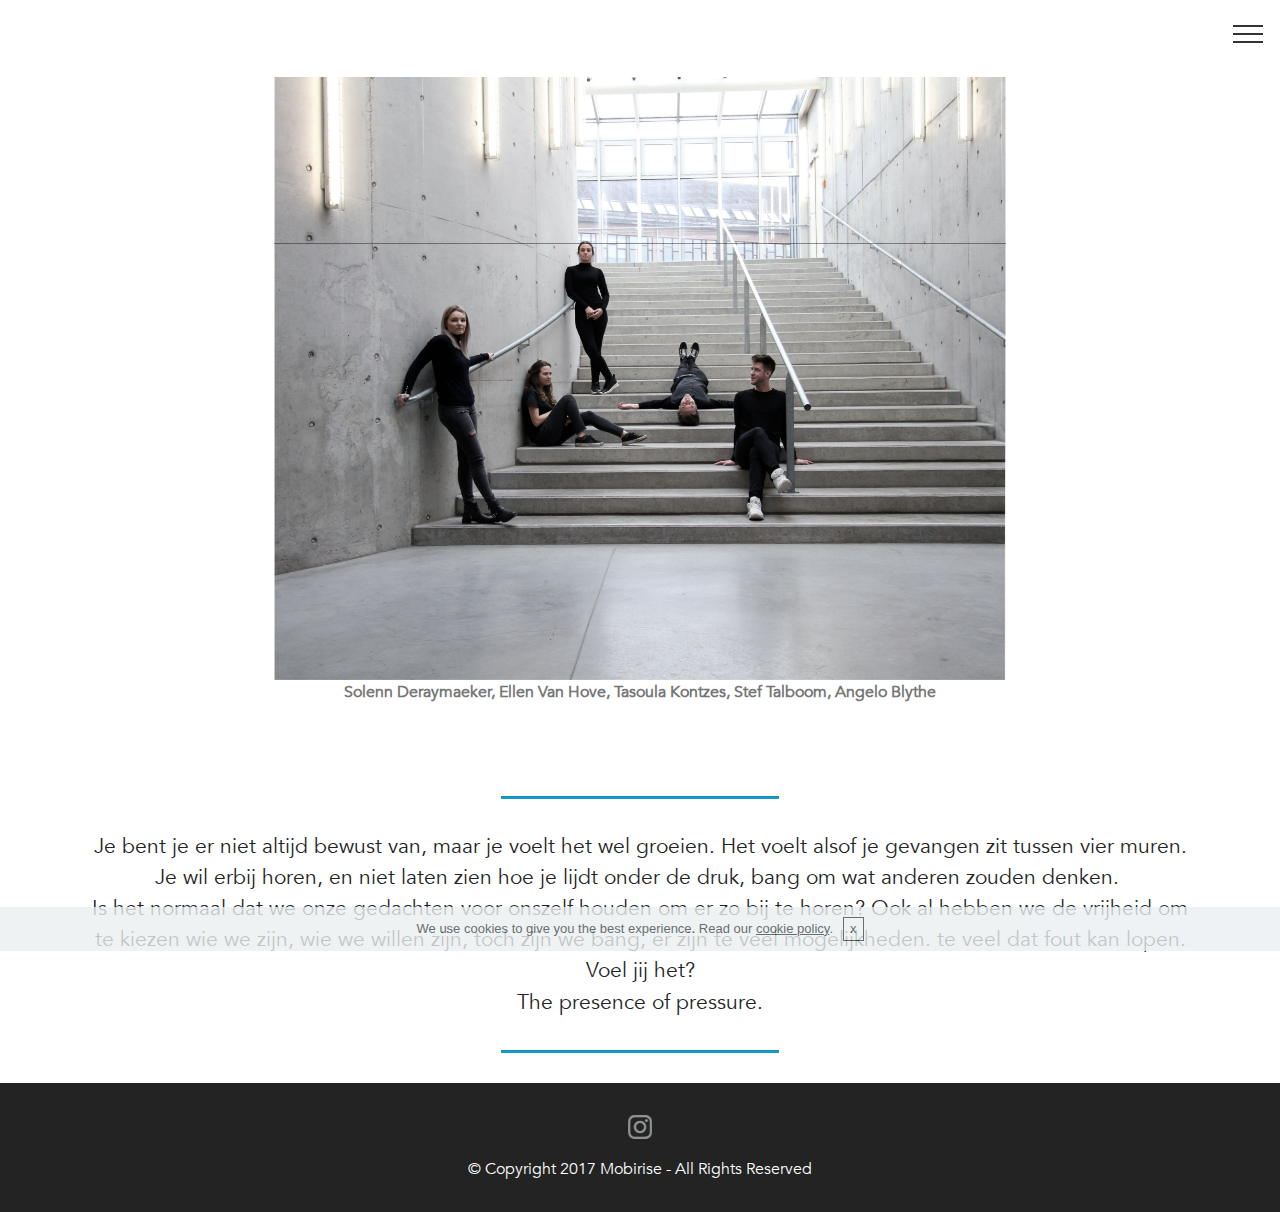
==== commit d7518587: "create github pages" ====
--- a/page1.html
+++ b/page1.html
@@ -40,7 +40,7 @@
 <!-- /Google Analytics -->
 
 
-<section class="menu cid-qCmvJfTHeq" once="menu" id="menu2-x" data-rv-view="9570">
+<section class="menu cid-qCmvJfTHeq" once="menu" id="menu2-x" data-rv-view="11030">
 
     
 
@@ -60,15 +60,15 @@
             </div>
         </div>
         <div class="collapse navbar-collapse" id="navbarSupportedContent">
-            <ul class="navbar-nav nav-dropdown nav-right navbar-nav-top-padding" data-app-modern-menu="true"><li class="nav-item"><a class="nav-link link text-black display-4" href="index.html">Home</a></li><li class="nav-item">
-                    <a class="nav-link link text-black display-4" href="page5.html">Voorstudie<br></a>
-                </li><li class="nav-item"><a class="nav-link link text-black display-4" href="page4.html">Concept</a></li><li class="nav-item"><a class="nav-link link text-black display-4" href="page3.html">Proces</a></li><li class="nav-item dropdown"><a class="nav-link link text-black display-4" href="page2.html">Resultaat</a></li><li class="nav-item"><a class="nav-link link text-black display-4" href="page1.html">Wie zijn we?</a></li><li class="nav-item dropdown"><a class="nav-link link text-black display-4" href="https://uafacultyofdesignsciencesgroup10.github.io/ENG/" aria-expanded="true">English</a></li></ul>
+            <ul class="navbar-nav nav-dropdown nav-right navbar-nav-top-padding" data-app-modern-menu="true"><li class="nav-item"><a class="nav-link link text-black display-4" href="index.html">HOME</a></li><li class="nav-item">
+                    <a class="nav-link link text-black display-4" href="page5.html">VOORSTUDIE<br></a>
+                </li><li class="nav-item"><a class="nav-link link text-black display-4" href="page4.html">CONCEPT</a></li><li class="nav-item"><a class="nav-link link text-black display-4" href="page3.html">PROCES</a></li><li class="nav-item dropdown"><a class="nav-link link text-black display-4" href="page2.html">RESULTAAT</a></li><li class="nav-item"><a class="nav-link link text-black display-4" href="page1.html">WIE ZIJN WE?</a></li><li class="nav-item dropdown"><a class="nav-link link text-black display-4" href="https://uafacultyofdesignsciencesgroup10.github.io/ENG/" aria-expanded="true">English</a></li></ul>
             
         </div>
     </nav>
 </section>
 
-<section class="engine"><a href="https://mobirise.co/e">web development software</a></section><section class="cid-qGfJjVvvVZ" id="image1-2h" data-rv-view="9572">
+<section class="engine"><a href="https://mobirise.co/p">bootstrap navbar</a></section><section class="cid-qGfJjVvvVZ" id="image1-2h" data-rv-view="11032">
 
     
 
@@ -80,7 +80,7 @@
     </figure>
 </section>
 
-<section class="mbr-section article content1 cid-qGfKzuANsz" id="content1-2i" data-rv-view="9574">
+<section class="mbr-section article content1 cid-qGfKzuANsz" id="content1-2i" data-rv-view="11034">
     
      
 
@@ -91,22 +91,20 @@
     </div>
 </section>
 
-<section class="mbr-section article content9 cid-qGfKJcZCUh" id="content9-2j" data-rv-view="9575">
+<section class="mbr-section article content9 cid-qGfKJcZCUh" id="content9-2j" data-rv-view="11035">
     
      
 
     <div class="container">
         <div class="inner-container" style="width: 100%;">
             <hr class="line" style="width: 25%;">
-            <div class="section-text align-center mbr-fonts-style display-5">
-                    Mobirise is one of the easiest website development tools available today. It also gives you the freedom to develop as many websites as you like given the fact that it is a desktop app.
-                </div>
+            <div class="section-text align-center mbr-fonts-style display-5">Je bent je er niet altijd bewust van, maar je voelt het wel groeien. Het voelt alsof je gevangen zit tussen vier muren. Je wil erbij horen, en niet laten zien hoe je lijdt onder de druk, bang om wat anderen zouden denken.&nbsp;<div>Is het normaal dat we onze gedachten voor onszelf houden om er zo bij te horen? Ook al hebben we de vrijheid om te kiezen wie we zijn, wie we willen zijn, toch zijn we bang, er zijn te veel mogelijkheden. te veel dat fout kan lopen.<br>Voel jij het?</div><div>The presence of pressure.</div></div>
             <hr class="line" style="width: 25%;">
         </div>
         </div>
 </section>
 
-<section once="" class="cid-qCy6q0tuEh" id="footer7-y" data-rv-view="9577">
+<section once="" class="cid-qCy6q0tuEh" id="footer7-y" data-rv-view="11037">
 
     
 
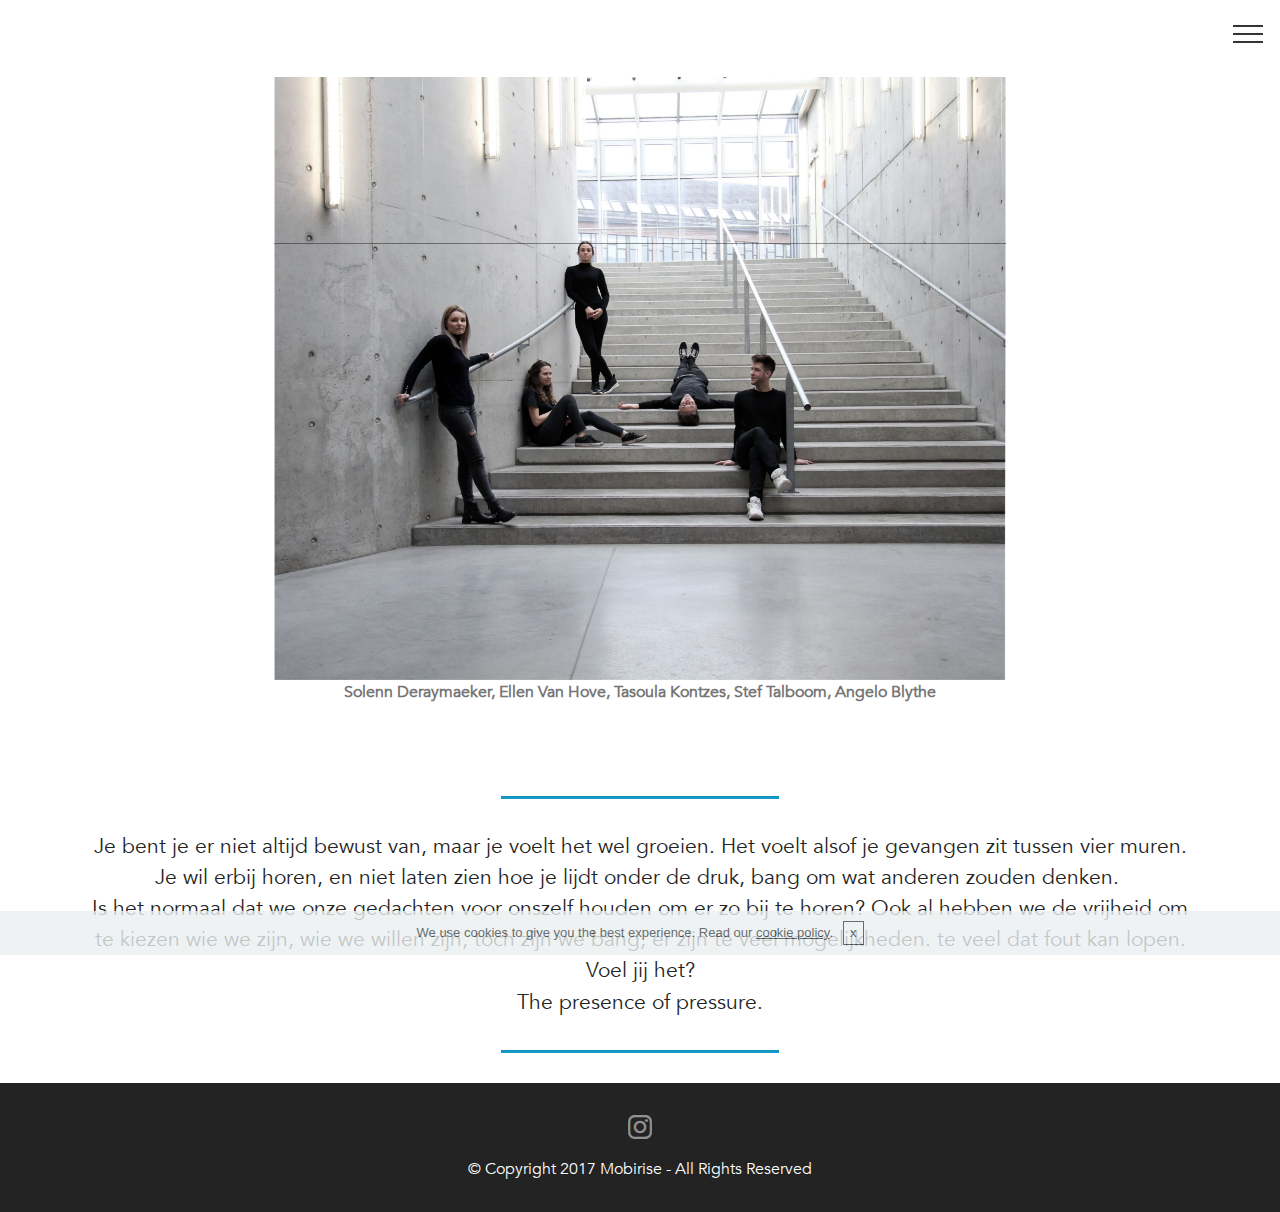
==== commit f6863461: "create github pages" ====
--- a/page1.html
+++ b/page1.html
@@ -40,7 +40,7 @@
 <!-- /Google Analytics -->
 
 
-<section class="menu cid-qCmvJfTHeq" once="menu" id="menu2-x" data-rv-view="11030">
+<section class="menu cid-qCmvJfTHeq" once="menu" id="menu2-x" data-rv-view="94">
 
     
 
@@ -68,7 +68,7 @@
     </nav>
 </section>
 
-<section class="engine"><a href="https://mobirise.co/p">bootstrap navbar</a></section><section class="cid-qGfJjVvvVZ" id="image1-2h" data-rv-view="11032">
+<section class="engine"><a href="https://mobirise.co/k">bootstrap template</a></section><section class="cid-qGfJjVvvVZ" id="image1-2h" data-rv-view="96">
 
     
 
@@ -80,7 +80,7 @@
     </figure>
 </section>
 
-<section class="mbr-section article content1 cid-qGfKzuANsz" id="content1-2i" data-rv-view="11034">
+<section class="mbr-section article content1 cid-qGfKzuANsz" id="content1-2i" data-rv-view="98">
     
      
 
@@ -91,7 +91,7 @@
     </div>
 </section>
 
-<section class="mbr-section article content9 cid-qGfKJcZCUh" id="content9-2j" data-rv-view="11035">
+<section class="mbr-section article content9 cid-qGfKJcZCUh" id="content9-2j" data-rv-view="99">
     
      
 
@@ -104,7 +104,7 @@
         </div>
 </section>
 
-<section once="" class="cid-qCy6q0tuEh" id="footer7-y" data-rv-view="11037">
+<section once="" class="cid-qCy6q0tuEh" id="footer7-y" data-rv-view="101">
 
     
 
@@ -149,6 +149,7 @@
   <script src="assets/theme/js/script.js"></script>
   
   
-<input name="cookieData" type="hidden" data-cookie-text="We use cookies to give you the best experience. Read our <a href='privacy.html'>cookie policy</a>.">
+ <div id="scrollToTop" class="scrollToTop mbr-arrow-up"><a style="text-align: center;"><i class="mbri-down mbr-iconfont"></i></a></div>
+  <input name="cookieData" type="hidden" data-cookie-text="We use cookies to give you the best experience. Read our <a href='privacy.html'>cookie policy</a>.">
   </body>
 </html>--- a/assets/mobirise/css/mbr-additional.css
+++ b/assets/mobirise/css/mbr-additional.css
@@ -573,8 +573,8 @@
   color: #dfd9c6;
 }
 /* Scroll to top button*/
-.scrollToTop_wraper {
-  opacity: 0 !important;
+#scrollToTop a {
+  border-radius: 100px;
 }
 /* Others*/
 .note-check a[data-value=Rubik] {
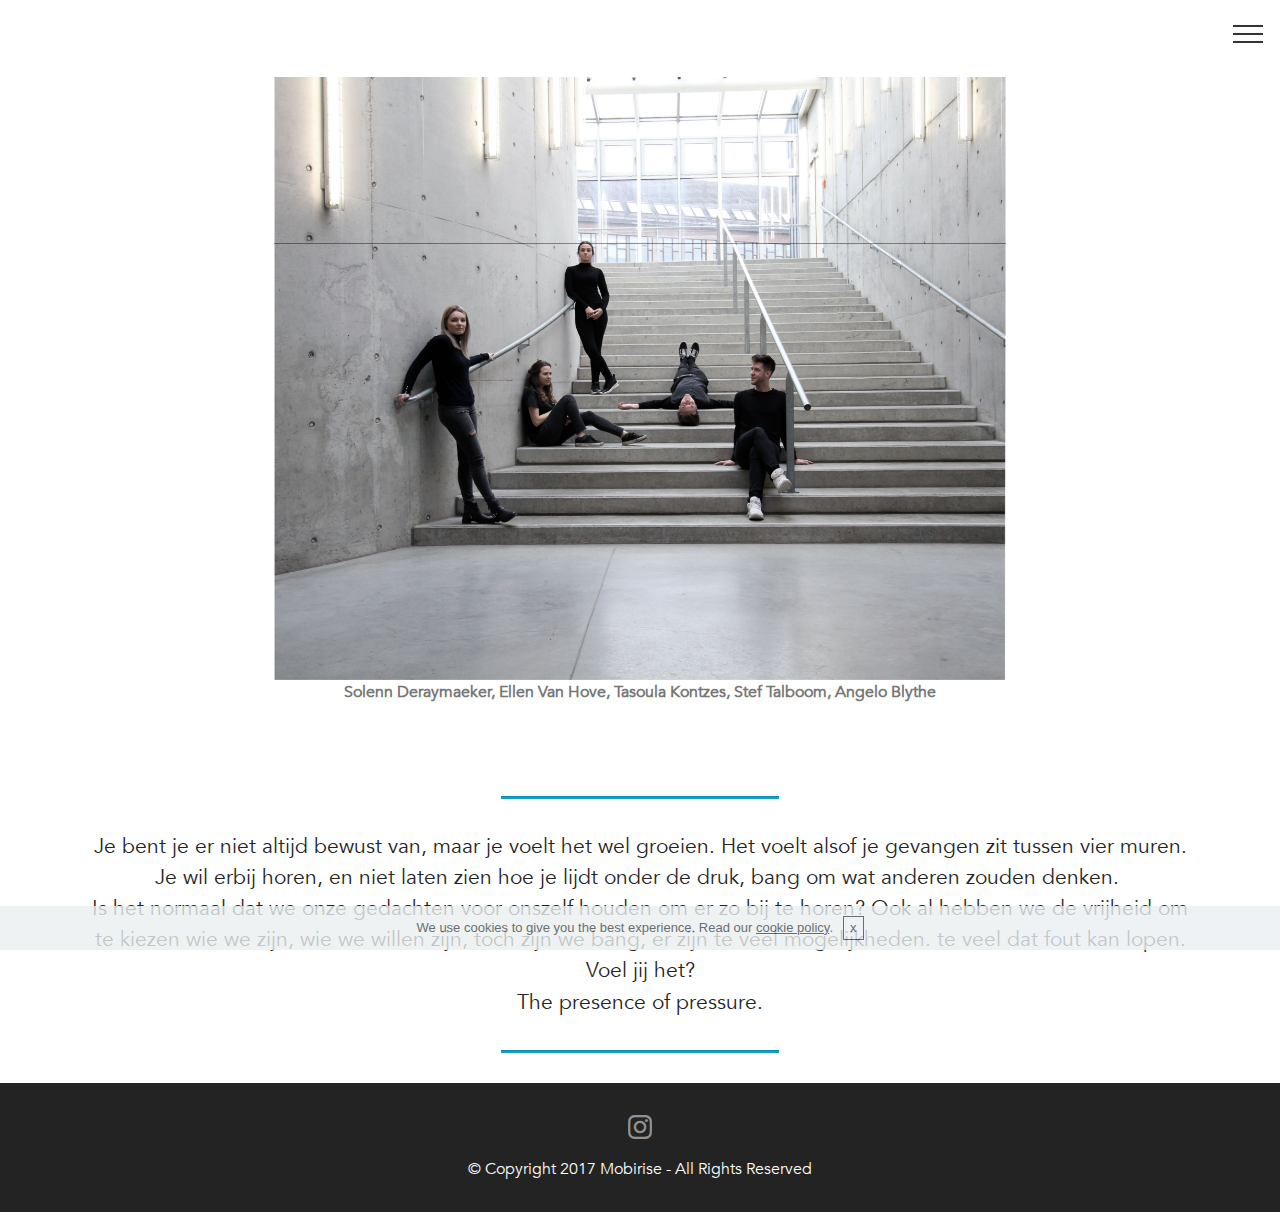
==== commit 6e59f22d: "create github pages" ====
--- a/page1.html
+++ b/page1.html
@@ -40,7 +40,7 @@
 <!-- /Google Analytics -->
 
 
-<section class="menu cid-qCmvJfTHeq" once="menu" id="menu2-x" data-rv-view="94">
+<section class="menu cid-qCmvJfTHeq" once="menu" id="menu2-x" data-rv-view="592">
 
     
 
@@ -68,7 +68,7 @@
     </nav>
 </section>
 
-<section class="engine"><a href="https://mobirise.co/k">bootstrap template</a></section><section class="cid-qGfJjVvvVZ" id="image1-2h" data-rv-view="96">
+<section class="engine"><a href="https://mobirise.co/l">free bootstrap theme</a></section><section class="cid-qGfJjVvvVZ" id="image1-2h" data-rv-view="594">
 
     
 
@@ -80,7 +80,7 @@
     </figure>
 </section>
 
-<section class="mbr-section article content1 cid-qGfKzuANsz" id="content1-2i" data-rv-view="98">
+<section class="mbr-section article content1 cid-qGfKzuANsz" id="content1-2i" data-rv-view="596">
     
      
 
@@ -91,7 +91,7 @@
     </div>
 </section>
 
-<section class="mbr-section article content9 cid-qGfKJcZCUh" id="content9-2j" data-rv-view="99">
+<section class="mbr-section article content9 cid-qGfKJcZCUh" id="content9-2j" data-rv-view="597">
     
      
 
@@ -104,7 +104,7 @@
         </div>
 </section>
 
-<section once="" class="cid-qCy6q0tuEh" id="footer7-y" data-rv-view="101">
+<section once="" class="cid-qCy6q0tuEh" id="footer7-y" data-rv-view="599">
 
     
 
@@ -122,7 +122,7 @@
                     
                     
                 <div class="soc-item">
-                        <a href="https://twitter.com/mobirise" target="_blank">
+                        <a href="https://www.instagram.com/the_presence_of_pressure/" target="_blank">
                             <span class="mbr-iconfont mbr-iconfont-social socicon-instagram socicon" media-simple="true"></span>
                         </a>
                     </div></div>
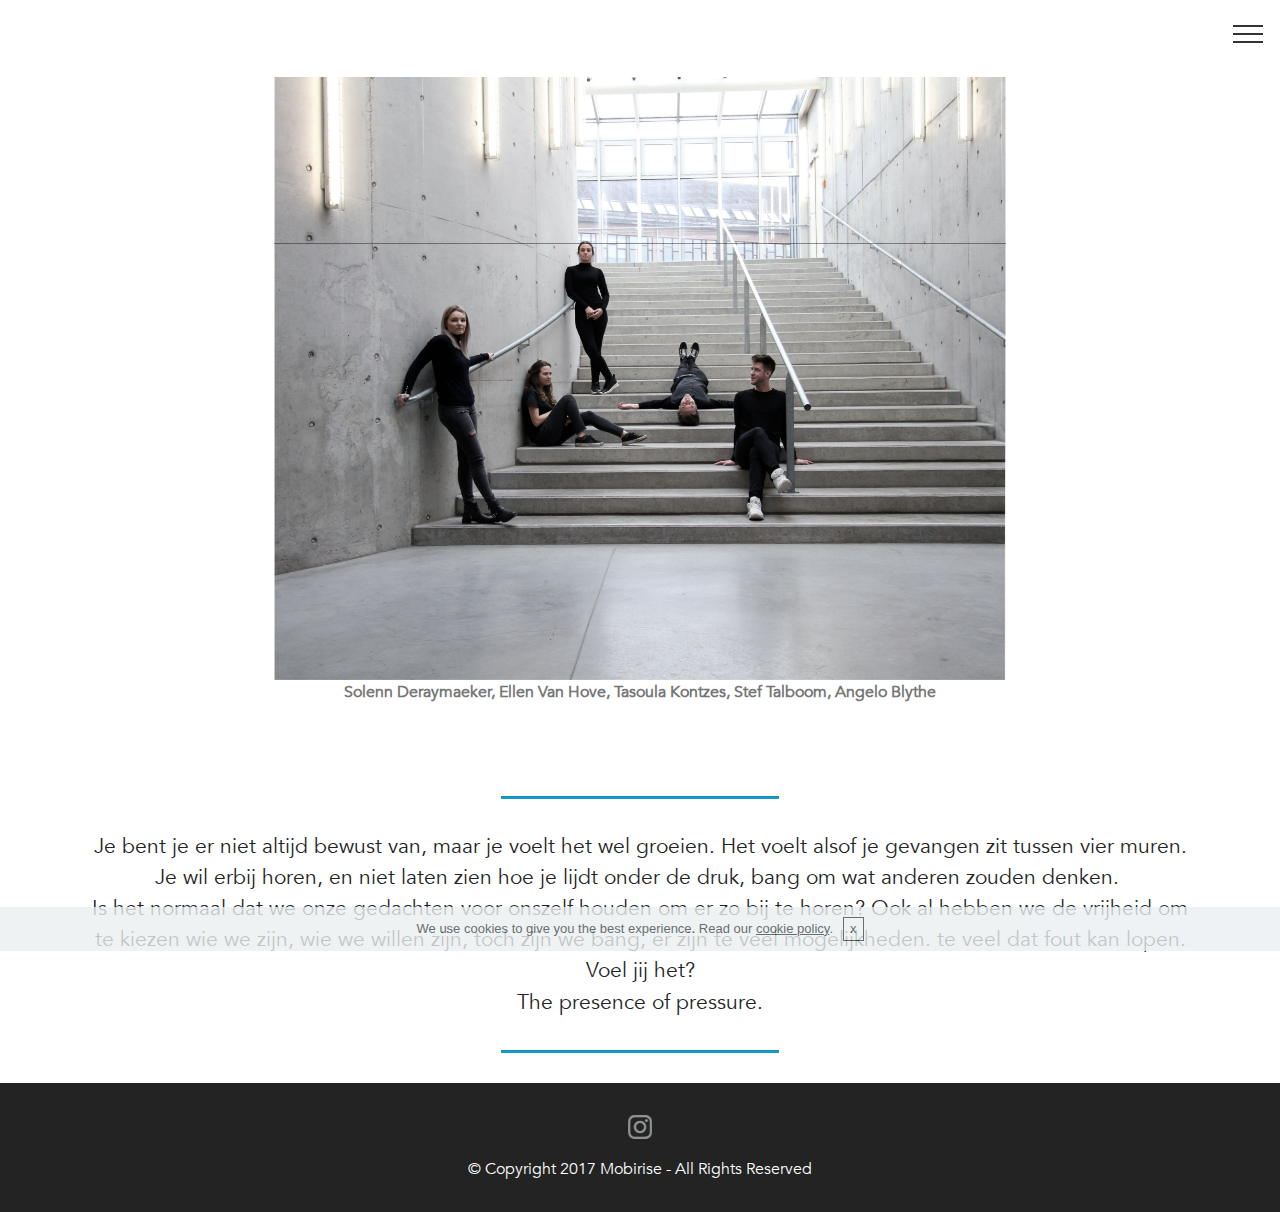
==== commit a0af1861: "create github pages" ====
--- a/page1.html
+++ b/page1.html
@@ -40,7 +40,7 @@
 <!-- /Google Analytics -->
 
 
-<section class="menu cid-qCmvJfTHeq" once="menu" id="menu2-x" data-rv-view="592">
+<section class="menu cid-qCmvJfTHeq" once="menu" id="menu2-x" data-rv-view="828">
 
     
 
@@ -68,7 +68,7 @@
     </nav>
 </section>
 
-<section class="engine"><a href="https://mobirise.co/l">free bootstrap theme</a></section><section class="cid-qGfJjVvvVZ" id="image1-2h" data-rv-view="594">
+<section class="engine"><a href="https://mobirise.co">Mobirise</a></section><section class="cid-qGfJjVvvVZ" id="image1-2h" data-rv-view="830">
 
     
 
@@ -80,7 +80,7 @@
     </figure>
 </section>
 
-<section class="mbr-section article content1 cid-qGfKzuANsz" id="content1-2i" data-rv-view="596">
+<section class="mbr-section article content1 cid-qGfKzuANsz" id="content1-2i" data-rv-view="832">
     
      
 
@@ -91,7 +91,7 @@
     </div>
 </section>
 
-<section class="mbr-section article content9 cid-qGfKJcZCUh" id="content9-2j" data-rv-view="597">
+<section class="mbr-section article content9 cid-qGfKJcZCUh" id="content9-2j" data-rv-view="833">
     
      
 
@@ -104,7 +104,7 @@
         </div>
 </section>
 
-<section once="" class="cid-qCy6q0tuEh" id="footer7-y" data-rv-view="599">
+<section once="" class="cid-qCy6q0tuEh" id="footer7-y" data-rv-view="835">
 
     
 
